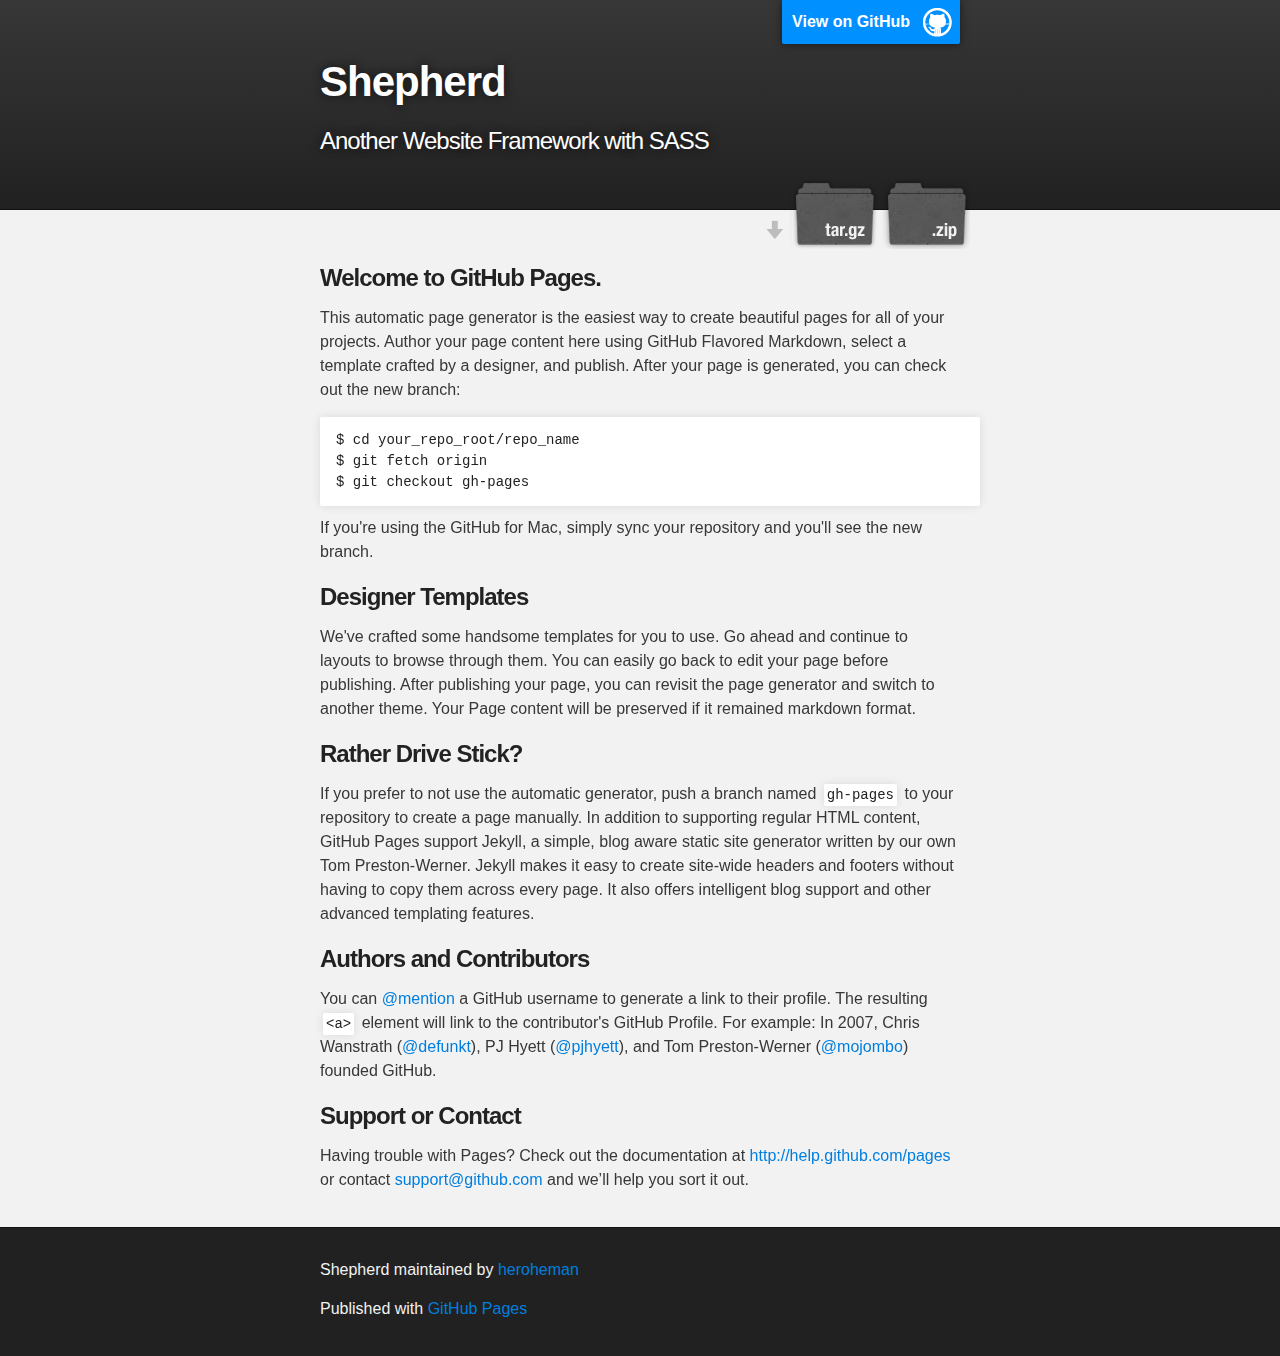
==== index.html @ 0730a516 "Create gh-pages branch via GitHub" ====
<!DOCTYPE html>
<html>

  <head>
    <meta charset='utf-8' />
    <meta http-equiv="X-UA-Compatible" content="chrome=1" />
    <meta name="description" content="Shepherd : Another Website Framework with SASS" />

    <link rel="stylesheet" type="text/css" media="screen" href="stylesheets/stylesheet.css">

    <title>Shepherd</title>
  </head>

  <body>

    <!-- HEADER -->
    <div id="header_wrap" class="outer">
        <header class="inner">
          <a id="forkme_banner" href="https://github.com/heroheman/shepherd">View on GitHub</a>

          <h1 id="project_title">Shepherd</h1>
          <h2 id="project_tagline">Another Website Framework with SASS</h2>

            <section id="downloads">
              <a class="zip_download_link" href="https://github.com/heroheman/shepherd/zipball/master">Download this project as a .zip file</a>
              <a class="tar_download_link" href="https://github.com/heroheman/shepherd/tarball/master">Download this project as a tar.gz file</a>
            </section>
        </header>
    </div>

    <!-- MAIN CONTENT -->
    <div id="main_content_wrap" class="outer">
      <section id="main_content" class="inner">
        <h3>Welcome to GitHub Pages.</h3>

<p>This automatic page generator is the easiest way to create beautiful pages for all of your projects. Author your page content here using GitHub Flavored Markdown, select a template crafted by a designer, and publish. After your page is generated, you can check out the new branch:</p>

<pre><code>$ cd your_repo_root/repo_name
$ git fetch origin
$ git checkout gh-pages
</code></pre>

<p>If you're using the GitHub for Mac, simply sync your repository and you'll see the new branch.</p>

<h3>Designer Templates</h3>

<p>We've crafted some handsome templates for you to use. Go ahead and continue to layouts to browse through them. You can easily go back to edit your page before publishing. After publishing your page, you can revisit the page generator and switch to another theme. Your Page content will be preserved if it remained markdown format.</p>

<h3>Rather Drive Stick?</h3>

<p>If you prefer to not use the automatic generator, push a branch named <code>gh-pages</code> to your repository to create a page manually. In addition to supporting regular HTML content, GitHub Pages support Jekyll, a simple, blog aware static site generator written by our own Tom Preston-Werner. Jekyll makes it easy to create site-wide headers and footers without having to copy them across every page. It also offers intelligent blog support and other advanced templating features.</p>

<h3>Authors and Contributors</h3>

<p>You can <a href="https://github.com/blog/821" class="user-mention">@mention</a> a GitHub username to generate a link to their profile. The resulting <code>&lt;a&gt;</code> element will link to the contributor's GitHub Profile. For example: In 2007, Chris Wanstrath (<a href="https://github.com/defunkt" class="user-mention">@defunkt</a>), PJ Hyett (<a href="https://github.com/pjhyett" class="user-mention">@pjhyett</a>), and Tom Preston-Werner (<a href="https://github.com/mojombo" class="user-mention">@mojombo</a>) founded GitHub.</p>

<h3>Support or Contact</h3>

<p>Having trouble with Pages? Check out the documentation at <a href="http://help.github.com/pages">http://help.github.com/pages</a> or contact <a href="mailto:support@github.com">support@github.com</a> and we’ll help you sort it out.</p>
      </section>
    </div>

    <!-- FOOTER  -->
    <div id="footer_wrap" class="outer">
      <footer class="inner">
        <p class="copyright">Shepherd maintained by <a href="https://github.com/heroheman">heroheman</a></p>
        <p>Published with <a href="http://pages.github.com">GitHub Pages</a></p>
      </footer>
    </div>

    

  </body>
</html>
---- stylesheets/stylesheet.css ----
/*******************************************************************************
Slate Theme for Github Pages
by Jason Costello, @jsncostello
*******************************************************************************/

@import url(pygment_trac.css);

/*******************************************************************************
MeyerWeb Reset
*******************************************************************************/

html, body, div, span, applet, object, iframe,
h1, h2, h3, h4, h5, h6, p, blockquote, pre,
a, abbr, acronym, address, big, cite, code,
del, dfn, em, img, ins, kbd, q, s, samp,
small, strike, strong, sub, sup, tt, var,
b, u, i, center,
dl, dt, dd, ol, ul, li,
fieldset, form, label, legend,
table, caption, tbody, tfoot, thead, tr, th, td,
article, aside, canvas, details, embed,
figure, figcaption, footer, header, hgroup,
menu, nav, output, ruby, section, summary,
time, mark, audio, video {
  margin: 0;
  padding: 0;
  border: 0;
  font: inherit;
  vertical-align: baseline;
}

/* HTML5 display-role reset for older browsers */
article, aside, details, figcaption, figure,
footer, header, hgroup, menu, nav, section {
  display: block;
}

ol, ul {
  list-style: none;
}

blockquote, q {
}

table {
  border-collapse: collapse;
  border-spacing: 0;
}

a:focus {
  outline: none;
}

/*******************************************************************************
Theme Styles
*******************************************************************************/

body {
  box-sizing: border-box;
  color:#373737;
  background: #212121;
  font-size: 16px;
  font-family: 'Myriad Pro', Calibri, Helvetica, Arial, sans-serif;
  line-height: 1.5;
  -webkit-font-smoothing: antialiased;
}

h1, h2, h3, h4, h5, h6 {
  margin: 10px 0;
  font-weight: 700;
  color:#222222;
  font-family: 'Lucida Grande', 'Calibri', Helvetica, Arial, sans-serif;
  letter-spacing: -1px;
}

h1 {
  font-size: 36px;
  font-weight: 700;
}

h2 {
  padding-bottom: 10px;
  font-size: 32px;
  background: url('../images/bg_hr.png') repeat-x bottom;
}

h3 {
  font-size: 24px;
}

h4 {
  font-size: 21px;
}

h5 {
  font-size: 18px;
}

h6 {
  font-size: 16px;
}

p {
  margin: 10px 0 15px 0;
}

footer p {
  color: #f2f2f2;
}

a {
  text-decoration: none;
  color: #007edf;
  text-shadow: none;

  transition: color 0.5s ease;
  transition: text-shadow 0.5s ease;
  -webkit-transition: color 0.5s ease;
  -webkit-transition: text-shadow 0.5s ease;
  -moz-transition: color 0.5s ease;
  -moz-transition: text-shadow 0.5s ease;
  -o-transition: color 0.5s ease;
  -o-transition: text-shadow 0.5s ease;
  -ms-transition: color 0.5s ease;
  -ms-transition: text-shadow 0.5s ease;
}

#main_content a:hover {
  color: #0069ba;
  text-shadow: #0090ff 0px 0px 2px;
}

footer a:hover {
  color: #43adff;
  text-shadow: #0090ff 0px 0px 2px;
}

em {
  font-style: italic;
}

strong {
  font-weight: bold;
}

img {
  position: relative;
  margin: 0 auto;
  max-width: 739px;
  padding: 5px;
  margin: 10px 0 10px 0;
  border: 1px solid #ebebeb;

  box-shadow: 0 0 5px #ebebeb;
  -webkit-box-shadow: 0 0 5px #ebebeb;
  -moz-box-shadow: 0 0 5px #ebebeb;
  -o-box-shadow: 0 0 5px #ebebeb;
  -ms-box-shadow: 0 0 5px #ebebeb;
}

pre, code {
  width: 100%;
  color: #222;
  background-color: #fff;

  font-family: Monaco, "Bitstream Vera Sans Mono", "Lucida Console", Terminal, monospace;
  font-size: 14px;

  border-radius: 2px;
  -moz-border-radius: 2px;
  -webkit-border-radius: 2px;



}

pre {
  width: 100%;
  padding: 10px;
  box-shadow: 0 0 10px rgba(0,0,0,.1);
  overflow: auto;
}

code {
  padding: 3px;
  margin: 0 3px;
  box-shadow: 0 0 10px rgba(0,0,0,.1);
}

pre code {
  display: block;
  box-shadow: none;
}

blockquote {
  color: #666;
  margin-bottom: 20px;
  padding: 0 0 0 20px;
  border-left: 3px solid #bbb;
}

ul, ol, dl {
  margin-bottom: 15px
}

ul li {
  list-style: inside;
  padding-left: 20px;
}

ol li {
  list-style: decimal inside;
  padding-left: 20px;
}

dl dt {
  font-weight: bold;
}

dl dd {
  padding-left: 20px;
  font-style: italic;
}

dl p {
  padding-left: 20px;
  font-style: italic;
}

hr {
  height: 1px;
  margin-bottom: 5px;
  border: none;
  background: url('../images/bg_hr.png') repeat-x center;
}

table {
  border: 1px solid #373737;
  margin-bottom: 20px;
  text-align: left;
 }

th {
  font-family: 'Lucida Grande', 'Helvetica Neue', Helvetica, Arial, sans-serif;
  padding: 10px;
  background: #373737;
  color: #fff;
 }

td {
  padding: 10px;
  border: 1px solid #373737;
 }

form {
  background: #f2f2f2;
  padding: 20px;
}

img {
  width: 100%;
  max-width: 100%;
}

/*******************************************************************************
Full-Width Styles
*******************************************************************************/

.outer {
  width: 100%;
}

.inner {
  position: relative;
  max-width: 640px;
  padding: 20px 10px;
  margin: 0 auto;
}

#forkme_banner {
  display: block;
  position: absolute;
  top:0;
  right: 10px;
  z-index: 10;
  padding: 10px 50px 10px 10px;
  color: #fff;
  background: url('../images/blacktocat.png') #0090ff no-repeat 95% 50%;
  font-weight: 700;
  box-shadow: 0 0 10px rgba(0,0,0,.5);
  border-bottom-left-radius: 2px;
  border-bottom-right-radius: 2px;
}

#header_wrap {
  background: #212121;
  background: -moz-linear-gradient(top, #373737, #212121);
  background: -webkit-linear-gradient(top, #373737, #212121);
  background: -ms-linear-gradient(top, #373737, #212121);
  background: -o-linear-gradient(top, #373737, #212121);
  background: linear-gradient(top, #373737, #212121);
}

#header_wrap .inner {
  padding: 50px 10px 30px 10px;
}

#project_title {
  margin: 0;
  color: #fff;
  font-size: 42px;
  font-weight: 700;
  text-shadow: #111 0px 0px 10px;
}

#project_tagline {
  color: #fff;
  font-size: 24px;
  font-weight: 300;
  background: none;
  text-shadow: #111 0px 0px 10px;
}

#downloads {
  position: absolute;
  width: 210px;
  z-index: 10;
  bottom: -40px;
  right: 0;
  height: 70px;
  background: url('../images/icon_download.png') no-repeat 0% 90%;
}

.zip_download_link {
  display: block;
  float: right;
  width: 90px;
  height:70px;
  text-indent: -5000px;
  overflow: hidden;
  background: url(../images/sprite_download.png) no-repeat bottom left;
}

.tar_download_link {
  display: block;
  float: right;
  width: 90px;
  height:70px;
  text-indent: -5000px;
  overflow: hidden;
  background: url(../images/sprite_download.png) no-repeat bottom right;
  margin-left: 10px;
}

.zip_download_link:hover {
  background: url(../images/sprite_download.png) no-repeat top left;
}

.tar_download_link:hover {
  background: url(../images/sprite_download.png) no-repeat top right;
}

#main_content_wrap {
  background: #f2f2f2;
  border-top: 1px solid #111;
  border-bottom: 1px solid #111;
}

#main_content {
  padding-top: 40px;
}

#footer_wrap {
  background: #212121;
}



/*******************************************************************************
Small Device Styles
*******************************************************************************/

@media screen and (max-width: 480px) {
  body {
    font-size:14px;
  }

  #downloads {
    display: none;
  }

  .inner {
    min-width: 320px;
    max-width: 480px;
  }

  #project_title {
  font-size: 32px;
  }

  h1 {
    font-size: 28px;
  }

  h2 {
    font-size: 24px;
  }

  h3 {
    font-size: 21px;
  }

  h4 {
    font-size: 18px;
  }

  h5 {
    font-size: 14px;
  }

  h6 {
    font-size: 12px;
  }

  code, pre {
    min-width: 320px;
    max-width: 480px;
    font-size: 11px;
  }

}
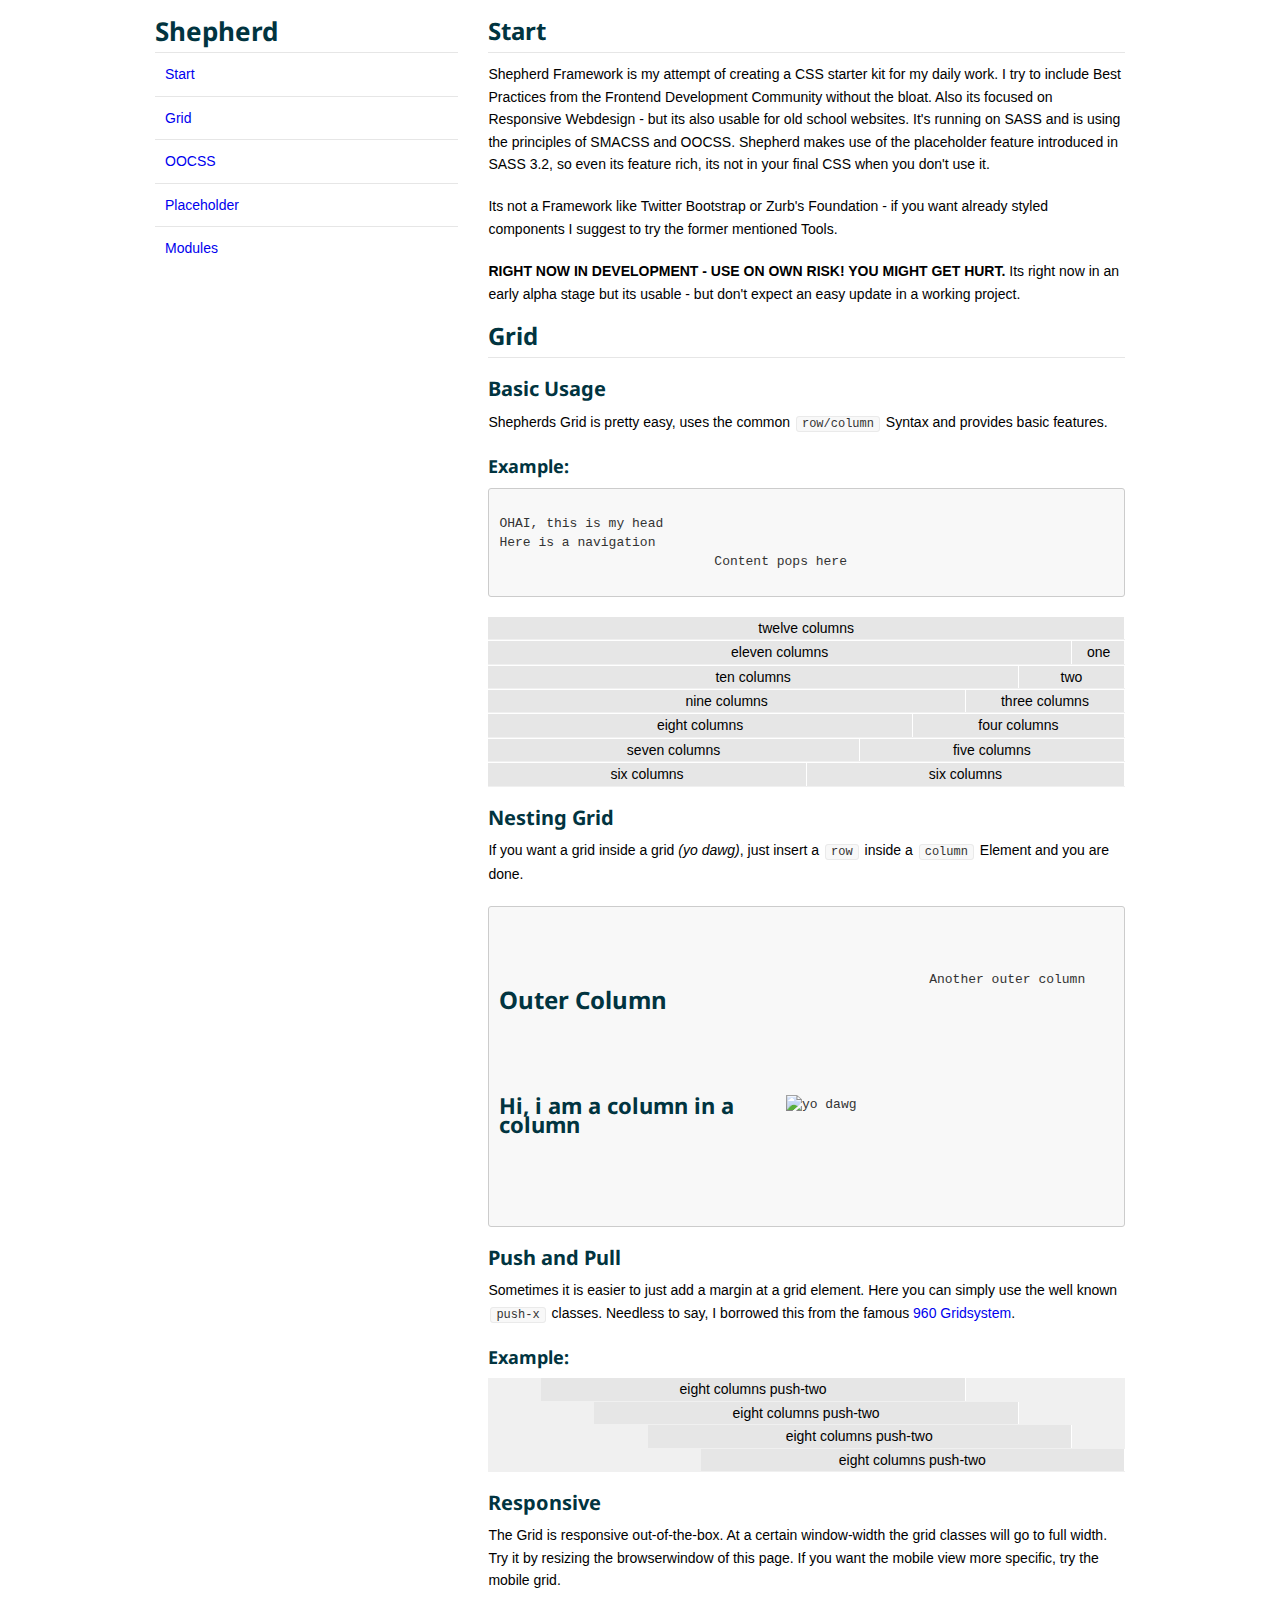
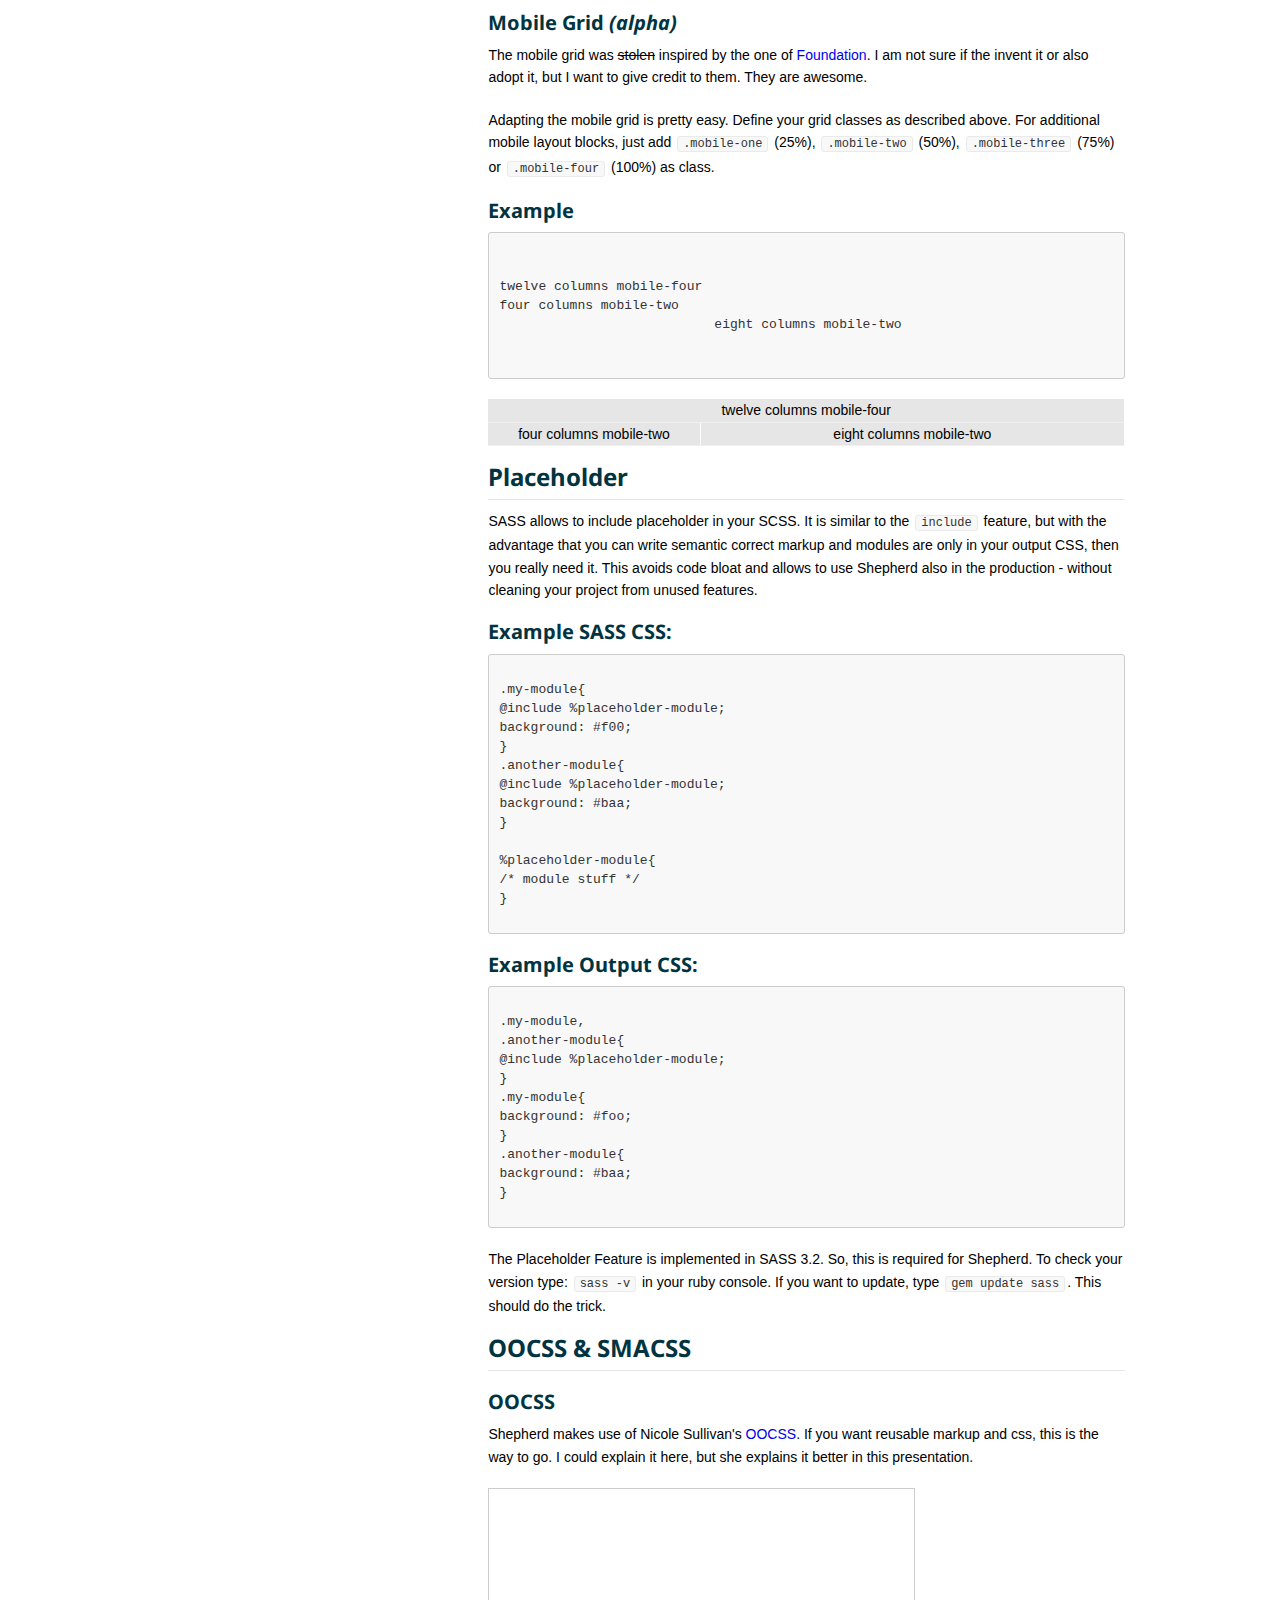
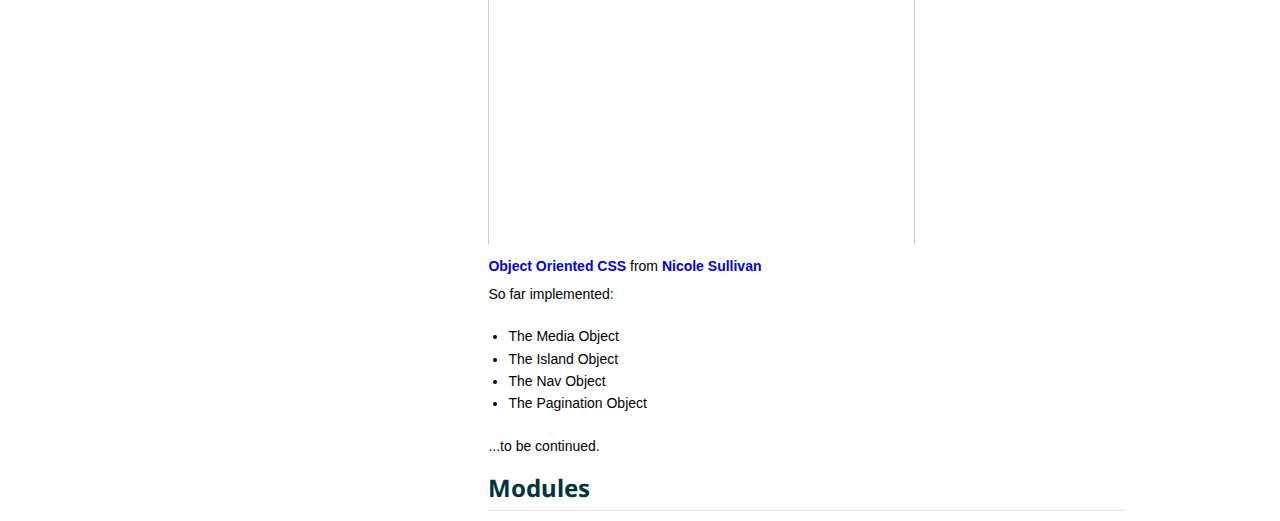
==== commit 7285eca4: "more text, just more and more text" ====
--- a/index.html
+++ b/index.html
@@ -1,74 +1,223 @@
 <!DOCTYPE html>
-<html>
-
-  <head>
-    <meta charset='utf-8' />
-    <meta http-equiv="X-UA-Compatible" content="chrome=1" />
-    <meta name="description" content="Shepherd : Another Website Framework with SASS" />
-
-    <link rel="stylesheet" type="text/css" media="screen" href="stylesheets/stylesheet.css">
+<!--[if lt IE 7]>      <html class="no-js lt-ie9 lt-ie8 lt-ie7"> <![endif]-->
+<!--[if IE 7]>         <html class="no-js lt-ie9 lt-ie8"> <![endif]-->
+<!--[if IE 8]>         <html class="no-js lt-ie9"> <![endif]-->
+<!--[if gt IE 8]><!--> <html class="no-js"> <!--<![endif]-->
+<head>
+    <meta http-equiv="content-type" content="text/html; charset=UTF-8" />
 
     <title>Shepherd</title>
-  </head>
-
-  <body>
-
-    <!-- HEADER -->
-    <div id="header_wrap" class="outer">
-        <header class="inner">
-          <a id="forkme_banner" href="https://github.com/heroheman/shepherd">View on GitHub</a>
-
-          <h1 id="project_title">Shepherd</h1>
-          <h2 id="project_tagline">Another Website Framework with SASS</h2>
-
-            <section id="downloads">
-              <a class="zip_download_link" href="https://github.com/heroheman/shepherd/zipball/master">Download this project as a .zip file</a>
-              <a class="tar_download_link" href="https://github.com/heroheman/shepherd/tarball/master">Download this project as a tar.gz file</a>
-            </section>
-        </header>
-    </div>
-
-    <!-- MAIN CONTENT -->
-    <div id="main_content_wrap" class="outer">
-      <section id="main_content" class="inner">
-        <h3>Welcome to GitHub Pages.</h3>
-
-<p>This automatic page generator is the easiest way to create beautiful pages for all of your projects. Author your page content here using GitHub Flavored Markdown, select a template crafted by a designer, and publish. After your page is generated, you can check out the new branch:</p>
-
-<pre><code>$ cd your_repo_root/repo_name
-$ git fetch origin
-$ git checkout gh-pages
-</code></pre>
-
-<p>If you're using the GitHub for Mac, simply sync your repository and you'll see the new branch.</p>
-
-<h3>Designer Templates</h3>
-
-<p>We've crafted some handsome templates for you to use. Go ahead and continue to layouts to browse through them. You can easily go back to edit your page before publishing. After publishing your page, you can revisit the page generator and switch to another theme. Your Page content will be preserved if it remained markdown format.</p>
-
-<h3>Rather Drive Stick?</h3>
-
-<p>If you prefer to not use the automatic generator, push a branch named <code>gh-pages</code> to your repository to create a page manually. In addition to supporting regular HTML content, GitHub Pages support Jekyll, a simple, blog aware static site generator written by our own Tom Preston-Werner. Jekyll makes it easy to create site-wide headers and footers without having to copy them across every page. It also offers intelligent blog support and other advanced templating features.</p>
-
-<h3>Authors and Contributors</h3>
-
-<p>You can <a href="https://github.com/blog/821" class="user-mention">@mention</a> a GitHub username to generate a link to their profile. The resulting <code>&lt;a&gt;</code> element will link to the contributor's GitHub Profile. For example: In 2007, Chris Wanstrath (<a href="https://github.com/defunkt" class="user-mention">@defunkt</a>), PJ Hyett (<a href="https://github.com/pjhyett" class="user-mention">@pjhyett</a>), and Tom Preston-Werner (<a href="https://github.com/mojombo" class="user-mention">@mojombo</a>) founded GitHub.</p>
-
-<h3>Support or Contact</h3>
-
-<p>Having trouble with Pages? Check out the documentation at <a href="http://help.github.com/pages">http://help.github.com/pages</a> or contact <a href="mailto:support@github.com">support@github.com</a> and we’ll help you sort it out.</p>
-      </section>
-    </div>
-
-    <!-- FOOTER  -->
-    <div id="footer_wrap" class="outer">
-      <footer class="inner">
-        <p class="copyright">Shepherd maintained by <a href="https://github.com/heroheman">heroheman</a></p>
-        <p>Published with <a href="http://pages.github.com">GitHub Pages</a></p>
-      </footer>
-    </div>
-
-    
-
-  </body>
+
+    <!-- Meta Tags -->
+    <meta name="keywords" content="" />
+    <meta name="description" content="" />
+    <meta name="author" content="" />
+    <meta name="language" content="de" />
+    <meta name="content-language" content="de" />
+    <meta name="robots" content="index,follow" />
+
+    <!-- Modernizr -->
+    <script type="text/javascript" src="js/libs/modernizr-dev.js"></script>
+
+    <!-- Favicon -->
+    <link rel="shortcut icon" href="favicon.ico" />
+
+    <!-- CSS -->
+    <link rel="stylesheet" href="css/style.css" type="text/css" media="screen" />
+
+</head>
+    <body>
+        <div class="row">
+            <div class="four columns">
+                <div class="header">
+                    <h1>Shepherd</h1>
+                </div>
+                <div>
+                    <ul class="navigation">
+                        <li><a href="#">Start</a></li>
+                        <li><a href="#">Grid</a></li>
+                        <li><a href="#">OOCSS</a></li>
+                        <li><a href="#">Placeholder</a></li>
+                        <li><a href="#">Modules</a></li>
+                    </ul>
+                </div>
+
+            </div>
+            <div class="content eight columns">
+                <h2>Start</h2>
+                <p>
+                    Shepherd Framework is my attempt of creating a CSS starter kit for my daily work. I try to include Best Practices from the Frontend Development Community without the bloat. Also its focused on Responsive Webdesign - but its also usable for old school websites. It's running on SASS and is using the principles of SMACSS and OOCSS. Shepherd makes use of the placeholder feature introduced in SASS 3.2, so even its feature rich, its not in your final CSS when you don't use it.
+                </p>
+                <p>
+                    Its not a Framework like Twitter Bootstrap or Zurb's Foundation - if you want already styled components I suggest to try the former mentioned Tools.
+                </p>
+                <p>
+                    <strong>RIGHT NOW IN DEVELOPMENT - USE ON OWN RISK! YOU MIGHT GET HURT.</strong> Its right now in an early alpha stage but its usable - but don't expect an easy update in a working project.
+                </p>
+                <h2>Grid</h2>
+                <div class="shep-block">
+                    <h4>Basic Usage</h4>
+                    <p>
+                        Shepherds Grid is pretty easy, uses the common <code>row/column</code> Syntax and provides basic features.
+                    </p>
+                    <h5>Example:</h5>
+                        <pre>
+                            <code data-language="html"><div class="row">
+                                <header class="twelve columns">OHAI, this is my head</header>
+                                <nav class="four columns">Here is a navigation</nav>
+                                <div class="eight columns">Content pops here</div>
+                            </div></code>
+                        </pre>
+                    <div class="shep-elem grid">
+                        <div class="row">
+                            <div class="twelve columns">twelve columns</div>
+                        </div>
+                        <div class="row">
+                            <div class="eleven columns">eleven columns</div>
+                            <div class="one column">one</div>
+                        </div>
+                        <div class="row">
+                            <div class="ten columns">ten columns</div>
+                            <div class="two columns">two</div>
+                        </div>
+                        <div class="row">
+                            <div class="nine columns">nine columns</div>
+                            <div class="three columns">three columns</div>
+                        </div>
+                        <div class="row">
+                            <div class="eight columns">eight columns</div>
+                            <div class="four columns">four columns</div>
+                        </div>
+                        <div class="row">
+                            <div class="seven columns">seven columns</div>
+                            <div class="five columns">five columns</div>
+                        </div>
+                        <div class="row">
+                            <div class="six columns">six columns</div>
+                            <div class="six columns">six columns</div>
+                        </div>
+                    </div>
+                </div>
+
+                <h4>Nesting Grid</h4>
+                <p>If you want a grid inside a grid <em>(yo dawg)</em>, just insert a <code>row</code> inside a <code>column</code> Element and you are done.</p>
+                <pre>
+                    <code data-language="html">
+                        <div class="row">
+                            <div class="eight column">
+                                <h2>Outer Column</h2>
+                                <div class="row">
+                                    <div class="eight column">
+                                        <h3>Hi, i am a column in a column</h3>
+                                    </div>
+                                    <div class="four columns">
+                                        <img src="xzibit.jpg" alt="yo dawg">
+                                    </div>
+                                </div>
+                            </div>
+                            <div class="four column">Another outer column</div>
+                        </div>
+                    </code>
+                </pre>
+
+                <h4>Push and Pull</h4>
+                <p>Sometimes it is easier to just add a margin at a grid element. Here you can simply use the well known <code>push-x</code> classes. Needless to say, I borrowed this from the famous <a href="http://960.gs">960 Gridsystem</a>.</p>
+                <h5>Example:</h5>
+
+                <div class="shep-elem grid">
+                    <div class="row">
+                        <div class="eight columns push-one">eight columns push-two</div>
+                        <div class="eight columns push-two">eight columns push-two</div>
+                        <div class="eight columns push-three">eight columns push-two</div>
+                        <div class="eight columns push-four">eight columns push-two</div>
+                    </div>
+                </div>
+
+                <h4>Responsive</h4>
+                <p>The Grid is responsive out-of-the-box. At a certain window-width the grid classes will go to full width. Try it by resizing the browserwindow of this page. If you want the mobile view more specific, try the mobile grid.</p>
+
+                <h4>Mobile Grid <em>(alpha)</em></h4>
+                <p>The mobile grid was <del>stolen</del> inspired by the one of <a href="http://foundation.zurb.com">Foundation</a>. I am not sure if the invent it or also adopt it, but I want to give credit to them. They are awesome.</p>
+                <p>Adapting the mobile grid is pretty easy. Define your grid classes as described above. For additional mobile layout blocks, just add <code>.mobile-one</code> (25%), <code>.mobile-two</code> (50%), <code>.mobile-three</code> (75%) or <code>.mobile-four</code> (100%) as class.</p>
+
+                <h4>Example</h4>
+                <pre>
+                    <code data-language="html">
+                        <div class="row">
+                            <header class="twelve columns mobile-four">twelve columns mobile-four</header>
+                            <nav class="four columns mobile-two">four columns mobile-two</nav>
+                            <div class="eight columns mobile-two">eight columns mobile-two</div>
+                        </div>
+                    </code>
+                </pre>
+
+                <div class="shep-elem grid">
+                    <div class="row">
+                            <header class="twelve columns mobile-four">twelve columns mobile-four</header>
+                            <nav class="four mobile-two columns">four columns mobile-two</nav>
+                            <div class="eight mobile-two columns">eight columns mobile-two</div>
+                        </div>
+                </div>
+
+                <h2>Placeholder</h2>
+                <p>SASS allows to include placeholder in your SCSS. It is similar to the <code>include</code> feature, but with the advantage that you can write semantic correct markup and modules are only in your output CSS, then you really need it. This avoids code bloat and allows to use Shepherd also in the production - without cleaning your project from unused features.</p>
+                <h4>Example SASS CSS:</h4>
+                <pre>
+                    <code data-language="css">
+                        .my-module{
+                            @include %placeholder-module;
+                            background: #f00;
+                        }
+                        .another-module{
+                            @include %placeholder-module;
+                            background: #baa;
+                        }
+
+                        %placeholder-module{
+                            /* module stuff */
+                        }
+                    </code>
+                </pre>
+                <h4>Example Output CSS:</h4>
+                <pre>
+                    <code data-language="css">
+                        .my-module,
+                        .another-module{
+                            @include %placeholder-module;
+                        }
+                        .my-module{
+                            background: #foo;
+                        }
+                        .another-module{
+                            background: #baa;
+                        }
+                    </code>
+                </pre>
+                <p>The Placeholder Feature is implemented in SASS 3.2. So, this is required for Shepherd. To check your version type: <code>sass -v</code> in your ruby console. If you want to update, type <code>gem update sass</code>. This should do the trick.</p>
+
+                <h2>OOCSS & SMACSS</h2>
+                <h4>OOCSS</h4>
+                <p>Shepherd makes use of Nicole Sullivan's <a href="http://oocss.org">OOCSS</a>. If you want reusable markup and css, this is the way to go. I could explain it here, but she explains it better in this presentation.</p>
+                <iframe src="http://de.slideshare.net/slideshow/embed_code/990405" width="427" height="356" frameborder="0" marginwidth="0" marginheight="0" scrolling="no" style="border:1px solid #CCC;border-width:1px 1px 0;margin-bottom:5px" allowfullscreen webkitallowfullscreen mozallowfullscreen> </iframe> <div style="margin-bottom:5px"> <strong> <a href="http://de.slideshare.net/stubbornella/object-oriented-css" title="Object Oriented CSS" target="_blank">Object Oriented CSS</a> </strong> from <strong><a href="http://de.slideshare.net/stubbornella" target="_blank">Nicole Sullivan</a></strong> </div>
+
+                <p>So far implemented:</p>
+                <ul>
+                    <li>The Media Object</li>
+                    <li>The Island Object</li>
+                    <li>The Nav Object</li>
+                    <li>The Pagination Object</li>
+                </ul>
+
+                <p>...to be continued.</p>
+
+                <h2>Modules</h2>
+            </div>
+        </div>
+
+        <!-- jQuery -->
+        <script src="//ajax.googleapis.com/ajax/libs/jquery/1.8.2/jquery.min.js"></script>
+        <!-- Custom Plugins -->
+        <script type="text/javascript" src="js/plugins.js"></script>
+        <script type="text/javascript" src="js/libs/rainbow.min.js"></script>
+    </body>
 </html>
--- a/css/style.css
+++ b/css/style.css
@@ -0,0 +1,671 @@
+@charset "CP850";
+@import url("http://fonts.googleapis.com/css?family=Droid+Serif:400,400italic,700|PT+Sans:400,700|Droid+Sans:700&.css");
+/* $RESET **************/
+/* File: "common/reset.scss" */
+html, body, div, span, object, iframe,
+h1, h2, h3, h4, h5, h6, p, blockquote, pre,
+abbr, address, cite, code,
+del, dfn, em, img, ins, kbd, q, samp,
+small, strong, sub, sup, var,
+b, i,
+dl, dt, dd, ol, ul, li,
+fieldset, form, label, legend,
+table, caption, tbody, tfoot, thead, tr, th, td,
+article, aside, canvas, details, figcaption, figure,
+footer, header, hgroup, menu, nav, section, summary,
+time, mark, audio, video {
+  margin: 0;
+  padding: 0;
+  border: 0;
+  outline: 0;
+  font-size: 100%;
+  vertical-align: baseline;
+  background: transparent; }
+
+body {
+  line-height: 1; }
+
+article, aside, details, figcaption, figure,
+footer, header, hgroup, menu, nav, section {
+  display: block; }
+
+nav ul {
+  list-style: none; }
+
+blockquote, q {
+  quotes: none; }
+
+blockquote:before, blockquote:after,
+q:before, q:after {
+  content: '';
+  content: none; }
+
+a {
+  margin: 0;
+  padding: 0;
+  font-size: 100%;
+  vertical-align: baseline;
+  background: transparent; }
+
+/* $TODO change colours to suit your needs */
+ins {
+  background-color: #ff9;
+  color: #000;
+  text-decoration: none; }
+
+/* $TODO change colours to suit your needs */
+mark {
+  background-color: #ff9;
+  color: #000;
+  font-style: italic;
+  font-weight: bold; }
+
+del {
+  text-decoration: line-through; }
+
+abbr[title], dfn[title] {
+  border-bottom: 1px dotted;
+  cursor: help; }
+
+table {
+  border-collapse: collapse;
+  border-spacing: 0; }
+
+/* $TODO change border colour to suit your needs */
+hr {
+  display: block;
+  height: 1px;
+  border: 0;
+  border-top: 1px solid #cccccc;
+  margin: 1em 0;
+  padding: 0; }
+
+input, select {
+  vertical-align: middle; }
+
+/* $CLEARFIX */
+/* File: "common/clearfix.scss" */
+.row, .navigation {
+  overflow: none;
+  *zoom: 1; }
+  .row::before, .navigation::before, .row::after, .navigation::after {
+    content: " ";
+    display: table; }
+  .row::after, .navigation::after {
+    clear: both; }
+
+/* Site Wide Styles, eg home, body */
+* {
+  -webkit-box-sizing: border-box;
+  -moz-box-sizing: border-box;
+  -ms-box-sizing: border-box;
+  -o-box-sizing: border-box;
+  box-sizing: border-box; }
+
+html {
+  font-family: Helvetica, Arial, sans-serif;
+  font-size: 62.5%;
+  overflow-y: scroll; }
+
+body {
+  background: white;
+  font-size: 14px;
+  font-size: 1.4rem;
+  line-height: 1.6em; }
+
+strong, th {
+  font-weight: bold; }
+
+em {
+  font-weight: italic; }
+
+small small {
+  font-size: 9px;
+  font-size: 0.9rem; }
+
+del {
+  text-decoration: line-through; }
+
+abbr[title], dfn[title] {
+  border-bottom: 1px dotted #000;
+  cursor: help; }
+
+hr {
+  display: block;
+  height: 1px;
+  border: 0;
+  border-top: 1px solid #ccc;
+  margin: 1em 0;
+  padding: 0; }
+
+pre {
+  background: #bfbfbf;
+  white-space: pre;
+  /* CSS2 */
+  white-space: pre-wrap;
+  /* CSS 2.1 */
+  white-space: pre-line;
+  /* CSS 3 (and 2.1 as well, actually) */
+  word-wrap: break-word;
+  /* IE */ }
+
+ol {
+  list-style: decimal; }
+
+ul {
+  list-style: disc; }
+
+ol li, ul li {
+  margin-left: 20px; }
+
+dl dt {
+  font-weight: bold; }
+
+p, dl, hr,
+h1, h2, h3, h4, h5, h6,
+ol, ul,
+pre, table, blockquote,
+address,
+fieldset,
+figure {
+  margin-bottom: 20px; }
+
+q {
+  quotes: "‘" "’" "“" "”"; }
+  q:before {
+    content: "‘";
+    content: open-quote; }
+  q:after {
+    content: "’";
+    content: close-quote; }
+  q q:before {
+    content: "“";
+    content: open-quote; }
+  q q:after {
+    content: "”";
+    content: close-quote; }
+
+blockquote {
+  quotes: "“" "”"; }
+  blockquote p:before {
+    content: "“";
+    content: open-quote; }
+  blockquote p:after {
+    content: "";
+    content: no-close-quote; }
+  blockquote p:last-of-type {
+    margin-bottom: 0; }
+    blockquote p:last-of-type:after {
+      content: "”";
+      content: close-quote; }
+
+.source {
+  display: block;
+  text-indent: 0; }
+  .source:before {
+    content: "—"; }
+
+img {
+  max-width: 100%;
+  height: auto;
+  vertical-align: middle; }
+
+/* Tables */
+table {
+  width: 100%;
+  border-collapse: collapse;
+  border-spacing: 0;
+  font-size: inherit;
+  font: 100%; }
+
+th {
+  font-weight: bold;
+  vertical-align: bottom; }
+
+td {
+  font-weight: normal;
+  vertical-align: top; }
+
+sub, sup {
+  font-size: 75%;
+  line-height: 0;
+  position: relative; }
+
+sup {
+  top: -0.5em; }
+
+sub {
+  bottom: -0.25em; }
+
+.clickable,
+label,
+input[type=button],
+input[type=submit],
+button {
+  cursor: pointer; }
+
+button, input, select, textarea {
+  margin: 0; }
+
+button {
+  width: auto;
+  overflow: visible; }
+
+.ie7 img {
+  -ms-interpolation-mode: bicubic; }
+
+::-moz-selection {
+  background: #fcd700;
+  color: #fff;
+  text-shadow: none; }
+
+::selection {
+  background: #fcd700;
+  color: #fff;
+  text-shadow: none; }
+
+a:link {
+  -webkit-tap-highlight-color: #fcd700; }
+
+ins {
+  background-color: #fcd700;
+  color: #000;
+  text-decoration: none; }
+
+mark {
+  background-color: #fcd700;
+  color: #000;
+  font-style: italic;
+  font-weight: bold; }
+
+fieldset {
+  border: 0;
+  margin: 0;
+  padding: 0; }
+
+textarea {
+  resize: vertical; }
+
+/* $TODO: split in separate files? */
+/* Offscreen text */
+/* GRID */
+/* File: "common/grid.scss" */
+.column, .columns {
+  float: left;
+  min-height: 1px;
+  padding: 0 15px;
+  position: relative; }
+
+.row {
+  width: 1000px;
+  max-width: 100%;
+  min-width: 768px;
+  margin: 0 auto; }
+  .row .one {
+    width: 8.33%; }
+  .row .two {
+    width: 16.66%; }
+  .row .three {
+    width: 25%; }
+  .row .four {
+    width: 33.33%; }
+  .row .five {
+    width: 41.66%; }
+  .row .six {
+    width: 50%; }
+  .row .seven {
+    width: 58.33%; }
+  .row .eight {
+    width: 66.66%; }
+  .row .nine {
+    width: 75%; }
+  .row .ten {
+    width: 83.33%; }
+  .row .eleven {
+    width: 91.66%; }
+  .row .twelve {
+    width: 100%; }
+  .row .row {
+    width: auto;
+    max-width: none;
+    min-width: 0;
+    margin: 0 -15px; }
+  .row .push-one {
+    margin-left: 8.33%; }
+  .row .push-two {
+    margin-left: 16.66%; }
+  .row .push-three {
+    margin-left: 25%; }
+  .row .push-four {
+    margin-left: 33.33%; }
+  .row .push-five {
+    margin-left: 41.66%; }
+  .row .push-six {
+    margin-left: 50%; }
+  .row .push-seven {
+    margin-left: 58.33%; }
+  .row .push-eight {
+    margin-left: 66.66%; }
+  .row .push-nine {
+    margin-left: 75%; }
+  .row .push-ten {
+    margin-left: 83.33%; }
+  .row .push-eleven {
+    margin-left: 91.66%; }
+  .row .push-twelve {
+    margin-left: 100%; }
+
+[class*="column"] + [class*="column"]:last-child {
+  float: right; }
+
+[class*="column"] + [class*="column"].end {
+  float: left; }
+
+.column .centered,
+.columns .centered {
+  float: none;
+  margin: 0 auto; }
+
+@media only screen and (max-width: 767px) {
+  .row {
+    width: auto;
+    min-width: 0; }
+    .row .mobile-one {
+      width: 25% !important; }
+    .row .mobile-two {
+      width: 50% !important; }
+    .row .mobile-three {
+      width: 75% !important; }
+    .row .mobile-four {
+      width: 100% !important; }
+    .row .mobile-one,
+    .row .mobile-two,
+    .row .mobile-three,
+    .row .mobile-four {
+      float: left !important;
+      padding: 0 15px; }
+
+  .column,
+  .columns {
+    width: auto !important;
+    float: none; }
+    .column:last-child,
+    .columns:last-child {
+      float: none; }
+
+  [class*="column"] + [class*="column"]:last-child {
+    float: none; } }
+h1, .alpha,
+h2, .beta,
+h3, .gamma,
+h4, .delta,
+h5, .epsilon,
+h6, .zeta {
+  font-family: "Droid Sans", Times, Georgia;
+  color: #013440;
+  margin: 20px 0 10px; }
+
+h1, .alpha {
+  font-size: 26px;
+  font-size: 2.6rem; }
+
+h2, .beta {
+  font-size: 24px;
+  font-size: 2.4rem; }
+
+h3, .gamma {
+  font-size: 22px;
+  font-size: 2.2rem; }
+
+h4, .delta {
+  font-size: 20px;
+  font-size: 2rem; }
+
+h5, .epsilon {
+  font-size: 18px;
+  font-size: 1.8rem; }
+
+h6, .zeta {
+  font-size: 18px;
+  font-size: 1.8rem; }
+
+p {
+  font-size: 14px;
+  font-size: 1.4rem; }
+
+pre, code, kbd, samp {
+  font-family: monospace, sans-serif; }
+
+a {
+  text-decoration: none; }
+  a:hover, a:active, a:focus {
+    text-decoration: underline; }
+  a:active, a:focus {
+    outline: none; }
+
+.btn {
+  font-size: 14px;
+  font-size: 1.4rem;
+  background: #0099cc;
+  border-bottom: 1px solid #bfbfbf;
+  border: 1px solid #e6e6e6;
+  color: white;
+  display: inline-block;
+  line-height: 1;
+  padding: 10px 15px;
+  position: inline-block;
+  text-decoration: none;
+  text-shadow: 0 -1px 0 rgba(0, 0, 0, 0.3); }
+  .btn:hover, .btn:active, .btn:visited {
+    text-decoration: none; }
+  .btn:hover {
+    background: #004d66; }
+  .btn.tiny {
+    padding: 5px 5px;
+    font-size: 10px;
+    font-size: 1rem; }
+  .btn.small {
+    padding: 7px 10px;
+    font-size: 12px;
+    font-size: 1.2rem; }
+  .btn.medium {
+    padding: 10px 15px;
+    font-size: 14px;
+    font-size: 1.4rem; }
+  .btn.big {
+    padding: 15px 30px;
+    font-size: 18px;
+    font-size: 1.8rem; }
+  .btn.primary {
+    background: #0099cc; }
+    .btn.primary:hover, .btn.primary:active, .btn.primary:focus {
+      background: #0086b3; }
+  .btn.secondary {
+    background: deepskyblue; }
+    .btn.secondary:hover, .btn.secondary:active, .btn.secondary:focus {
+      background: #00ace6; }
+  .btn.success {
+    background: green; }
+    .btn.success:hover, .btn.success:active, .btn.success:focus {
+      background: #006700; }
+  .btn.alert {
+    background: red; }
+    .btn.alert:hover, .btn.alert:active, .btn.alert:focus {
+      background: #e60000; }
+  .btn.radius {
+    border-radius: 5px; }
+  .btn.pill {
+    border-radius: 1000px; }
+
+.btn-group {
+  list-style: none;
+  padding: 0;
+  margin: 0; }
+  .btn-group > li {
+    float: left;
+    margin: 0 0 0 -1px; }
+    .btn-group > li:first-child {
+      margin-left: 0; }
+  .btn-group.radius > li:first-child a {
+    border-bottom-left-radius: 5px;
+    border-top-left-radius: 5px; }
+  .btn-group.radius > li:last-child a {
+    border-bottom-right-radius: 5px;
+    border-top-right-radius: 5px; }
+
+/**
+ * GitHub theme
+ *
+ * @author Craig Campbell
+ * @version 1.0.4
+ */
+pre {
+  border: 1px solid #ccc;
+  word-wrap: break-word;
+  padding: 6px 10px;
+  line-height: 19px;
+  margin-bottom: 20px; }
+
+code {
+  border: 1px solid #eaeaea;
+  margin: 0px 2px;
+  padding: 0px 5px;
+  font-size: 12px; }
+
+pre code {
+  border: 0px;
+  padding: 0px;
+  margin: 0px;
+  -moz-border-radius: 0px;
+  -webkit-border-radius: 0px;
+  border-radius: 0px; }
+
+pre, code {
+  font-family: Consolas, 'Liberation Mono', Courier, monospace;
+  color: #333;
+  background: #f8f8f8;
+  -moz-border-radius: 3px;
+  -webkit-border-radius: 3px;
+  border-radius: 3px; }
+
+pre, pre code {
+  font-size: 13px; }
+
+pre .comment {
+  color: #998; }
+
+pre .support {
+  color: #0086B3; }
+
+pre .tag, pre .tag-name {
+  color: navy; }
+
+pre .keyword, pre .css-property, pre .vendor-prefix, pre .sass, pre .class, pre .id, pre .css-value, pre .entity.function, pre .storage.function {
+  font-weight: bold; }
+
+pre .css-property, pre .css-value, pre .vendor-prefix, pre .support.namespace {
+  color: #333; }
+
+pre .constant.numeric, pre .keyword.unit, pre .hex-color {
+  font-weight: normal;
+  color: #099; }
+
+pre .entity.class {
+  color: #458; }
+
+pre .entity.id, pre .entity.function {
+  color: #900; }
+
+pre .attribute, pre .variable {
+  color: teal; }
+
+pre .string, pre .support.value {
+  font-weight: normal;
+  color: #d14; }
+
+pre .regexp {
+  color: #009926; }
+
+/* The Nav Object */
+.navigation {
+  list-style: none;
+  margin-left: 0; }
+  .navigation > li,
+  .navigation > li > a {
+    display: inline-block;
+    *display: inline;
+    zoom: 1; }
+
+.navigation > li {
+  display: block;
+  border-top: 1px solid #e6e6e6;
+  padding: 10px;
+  margin-left: 0; }
+
+/* THe Media Object */
+/* $PAGINATION Module */
+/* creates a horizontal pagination module, use following pattern */
+/* mod */
+.mod {
+  margin: 10px; }
+  .mod .bd, .mod .ft, .mod .hd {
+    overflow: hidden;
+    *overflow: visible;
+    zoom: 1; }
+  .mod b.top, .mod b.bottom {
+    display: block;
+    background-repeat: no-repeat;
+    font-size: 1%;
+    position: relative;
+    z-index: 10; }
+    .mod b.top b, .mod b.bottom b {
+      display: block;
+      background-repeat: no-repeat;
+      font-size: 1%;
+      position: relative;
+      z-index: 10; }
+  .mod .tl, .mod .tr, .mod .bl, .mod .br {
+    height: 10px;
+    width: 10px;
+    float: left; }
+  .mod .tl {
+    background-position: left top; }
+  .mod .tr {
+    background-position: right top; }
+  .mod .bl {
+    background-position: left bottom; }
+  .mod .br {
+    background-position: right bottom;
+    float: right; }
+  .mod .tr {
+    float: right;
+    overflow: hidden;
+    margin-bottom: -32000px; }
+  .mod .tl {
+    overflow: hidden;
+    margin-bottom: -32000px; }
+  .mod .bl, .mod .br {
+    margin-top: -10px; }
+  .mod .top {
+    background-position: center top; }
+  .mod .bottom {
+    background-position: center bottom;
+    _zoom: 1; }
+
+/* Media Queries for various screen sizes */
+.content > h2 {
+  border-bottom: 1px solid #e6e6e6;
+  padding-bottom: 10px; }
+
+.shep-elem.grid {
+  text-align: center; }
+  .shep-elem.grid .row {
+    margin: 1px auto;
+    background: #f0f0f0; }
+  .shep-elem.grid .column, .shep-elem.grid .columns {
+    background: #e6e6e6;
+    border-right: 1px solid white;
+    margin-bottom: 1px; }
+
+.navigation {
+  list-style-type: none; }
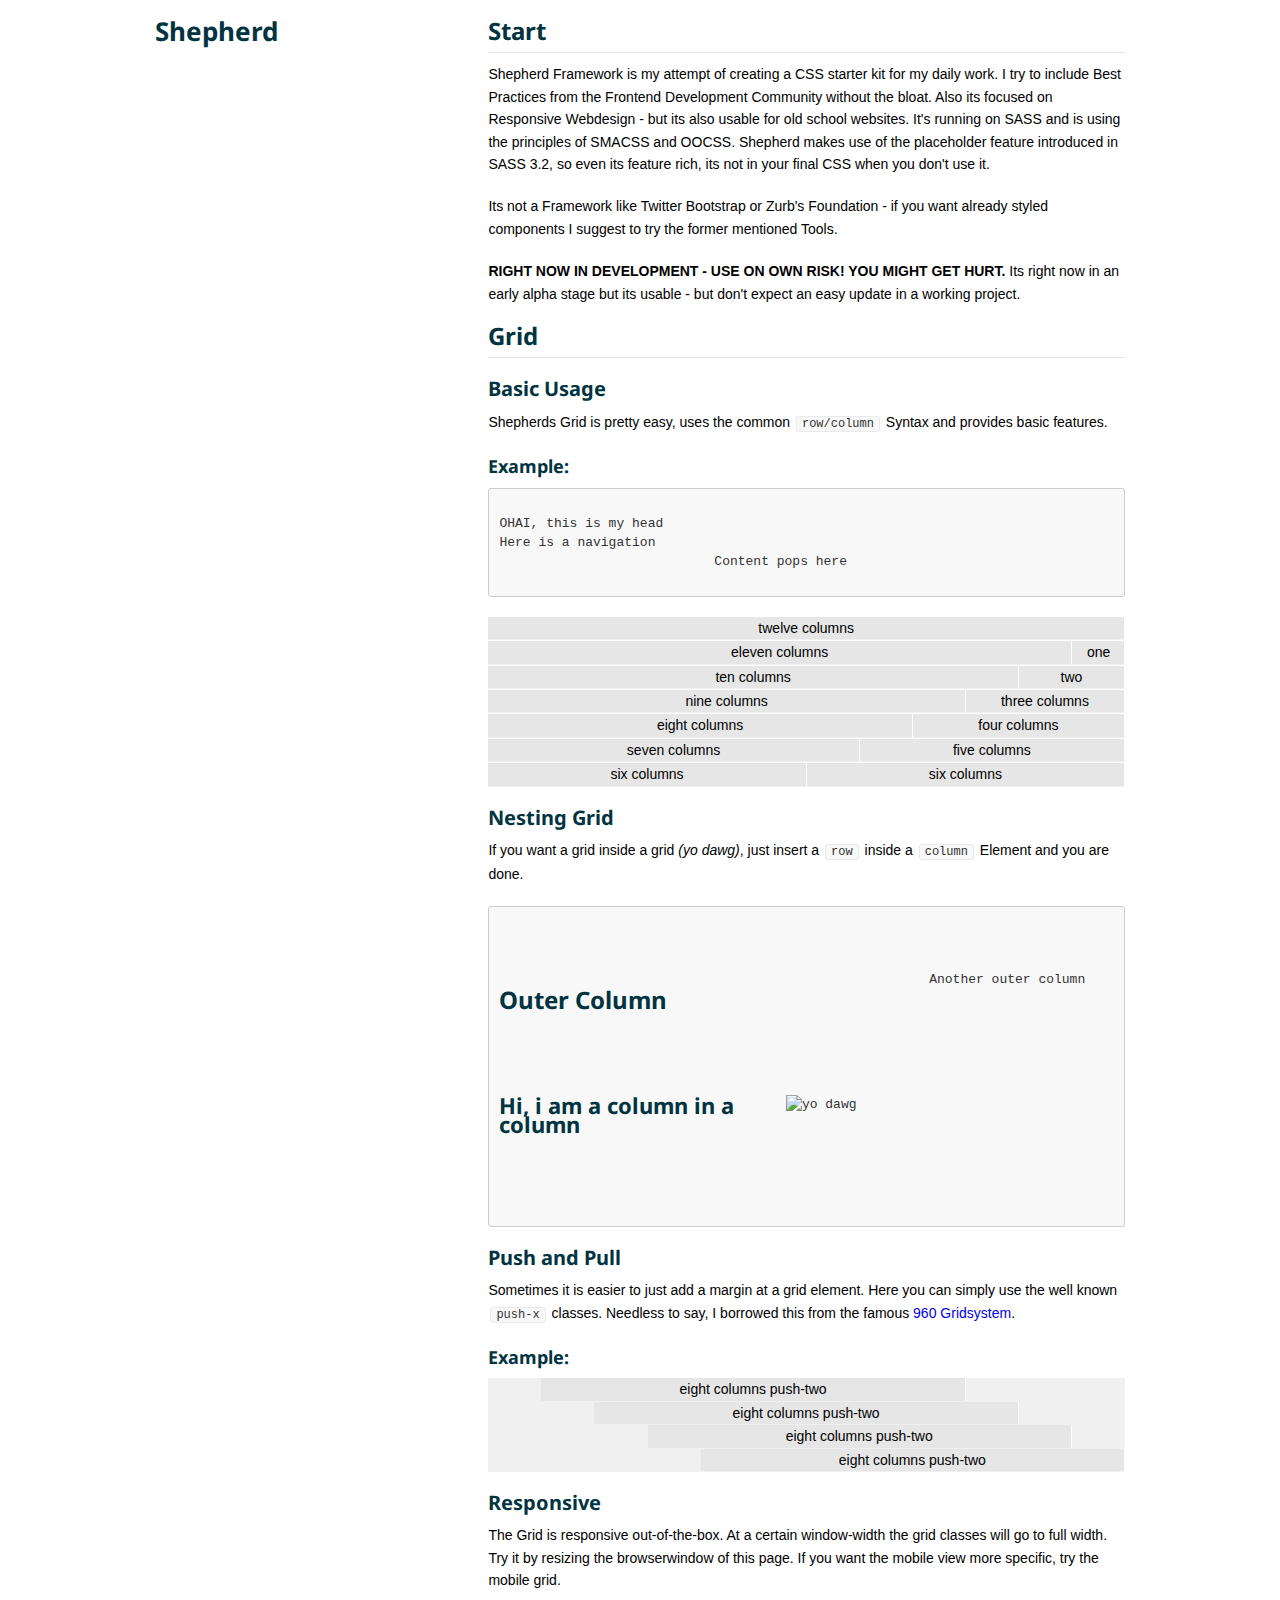
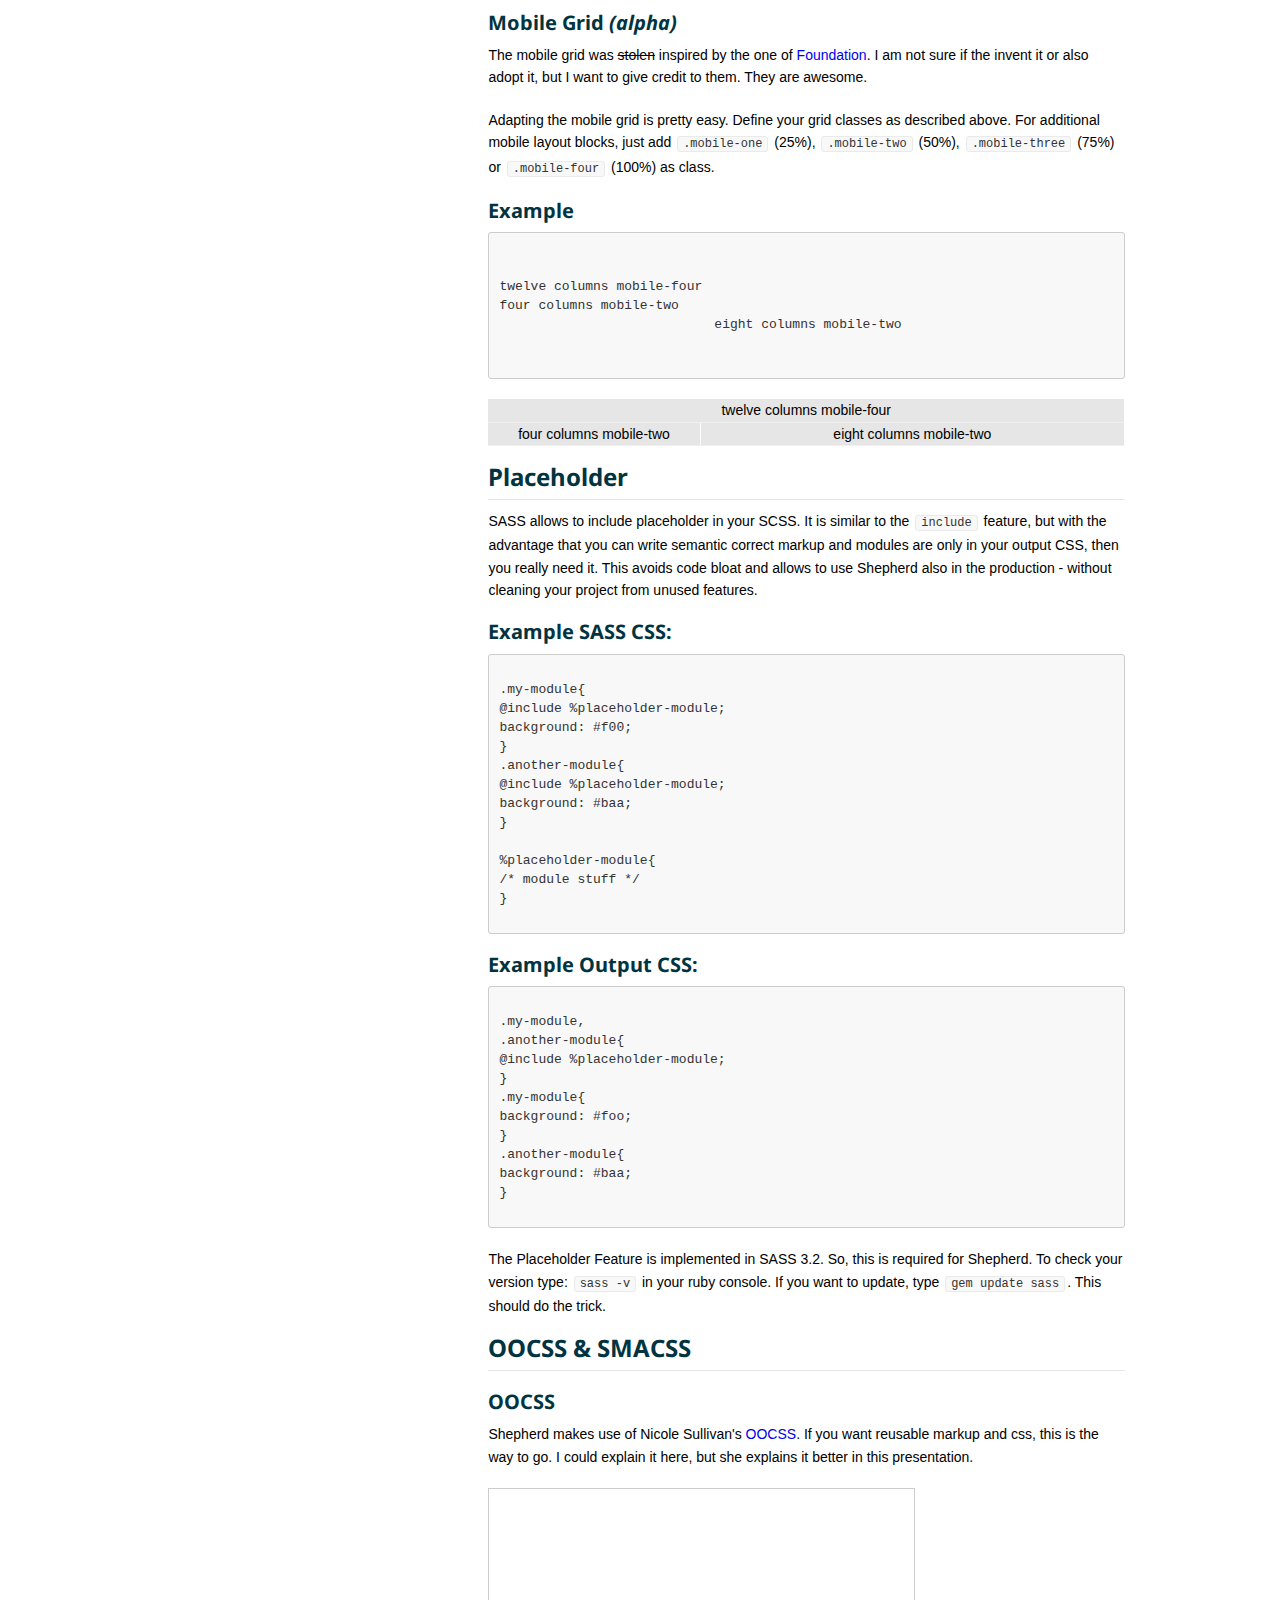
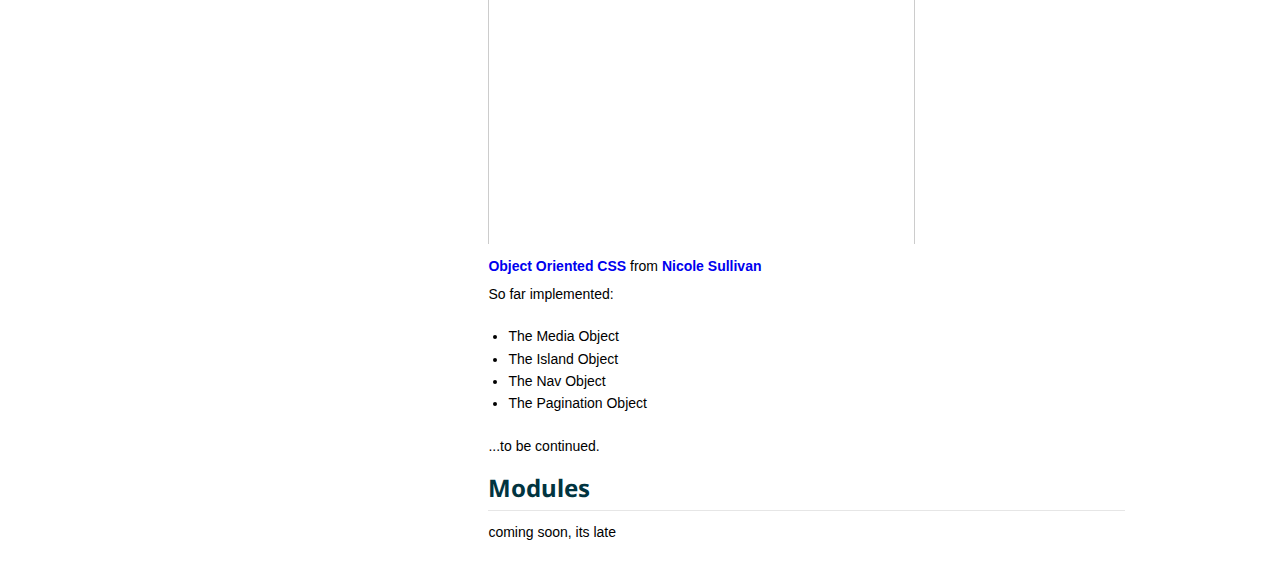
==== commit c4ccf10e: "deactivated menu" ====
--- a/index.html
+++ b/index.html
@@ -32,7 +32,7 @@
                 <div class="header">
                     <h1>Shepherd</h1>
                 </div>
-                <div>
+                <!-- <div>
                     <ul class="navigation">
                         <li><a href="#">Start</a></li>
                         <li><a href="#">Grid</a></li>
@@ -40,7 +40,7 @@
                         <li><a href="#">Placeholder</a></li>
                         <li><a href="#">Modules</a></li>
                     </ul>
-                </div>
+                </div> -->
 
             </div>
             <div class="content eight columns">
@@ -211,6 +211,7 @@
                 <p>...to be continued.</p>
 
                 <h2>Modules</h2>
+                <p>coming soon, its late</p>
             </div>
         </div>
 
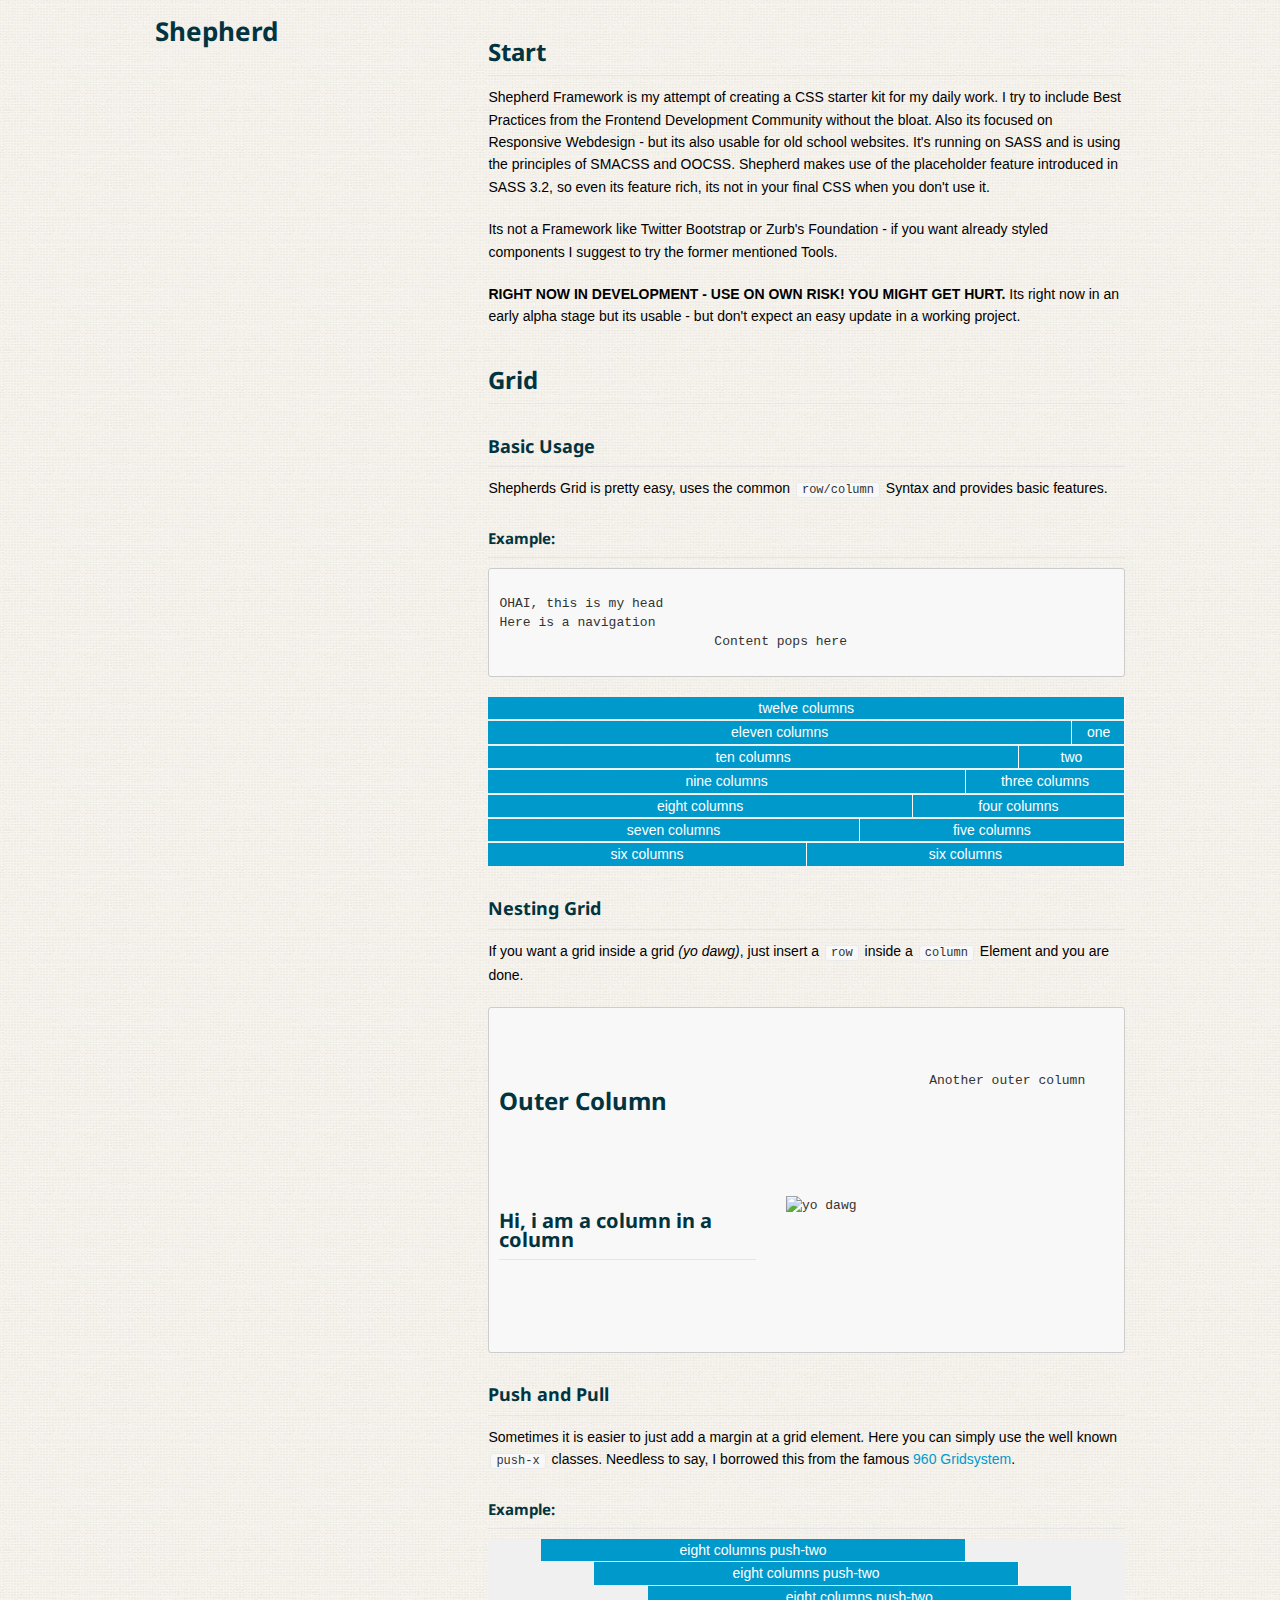
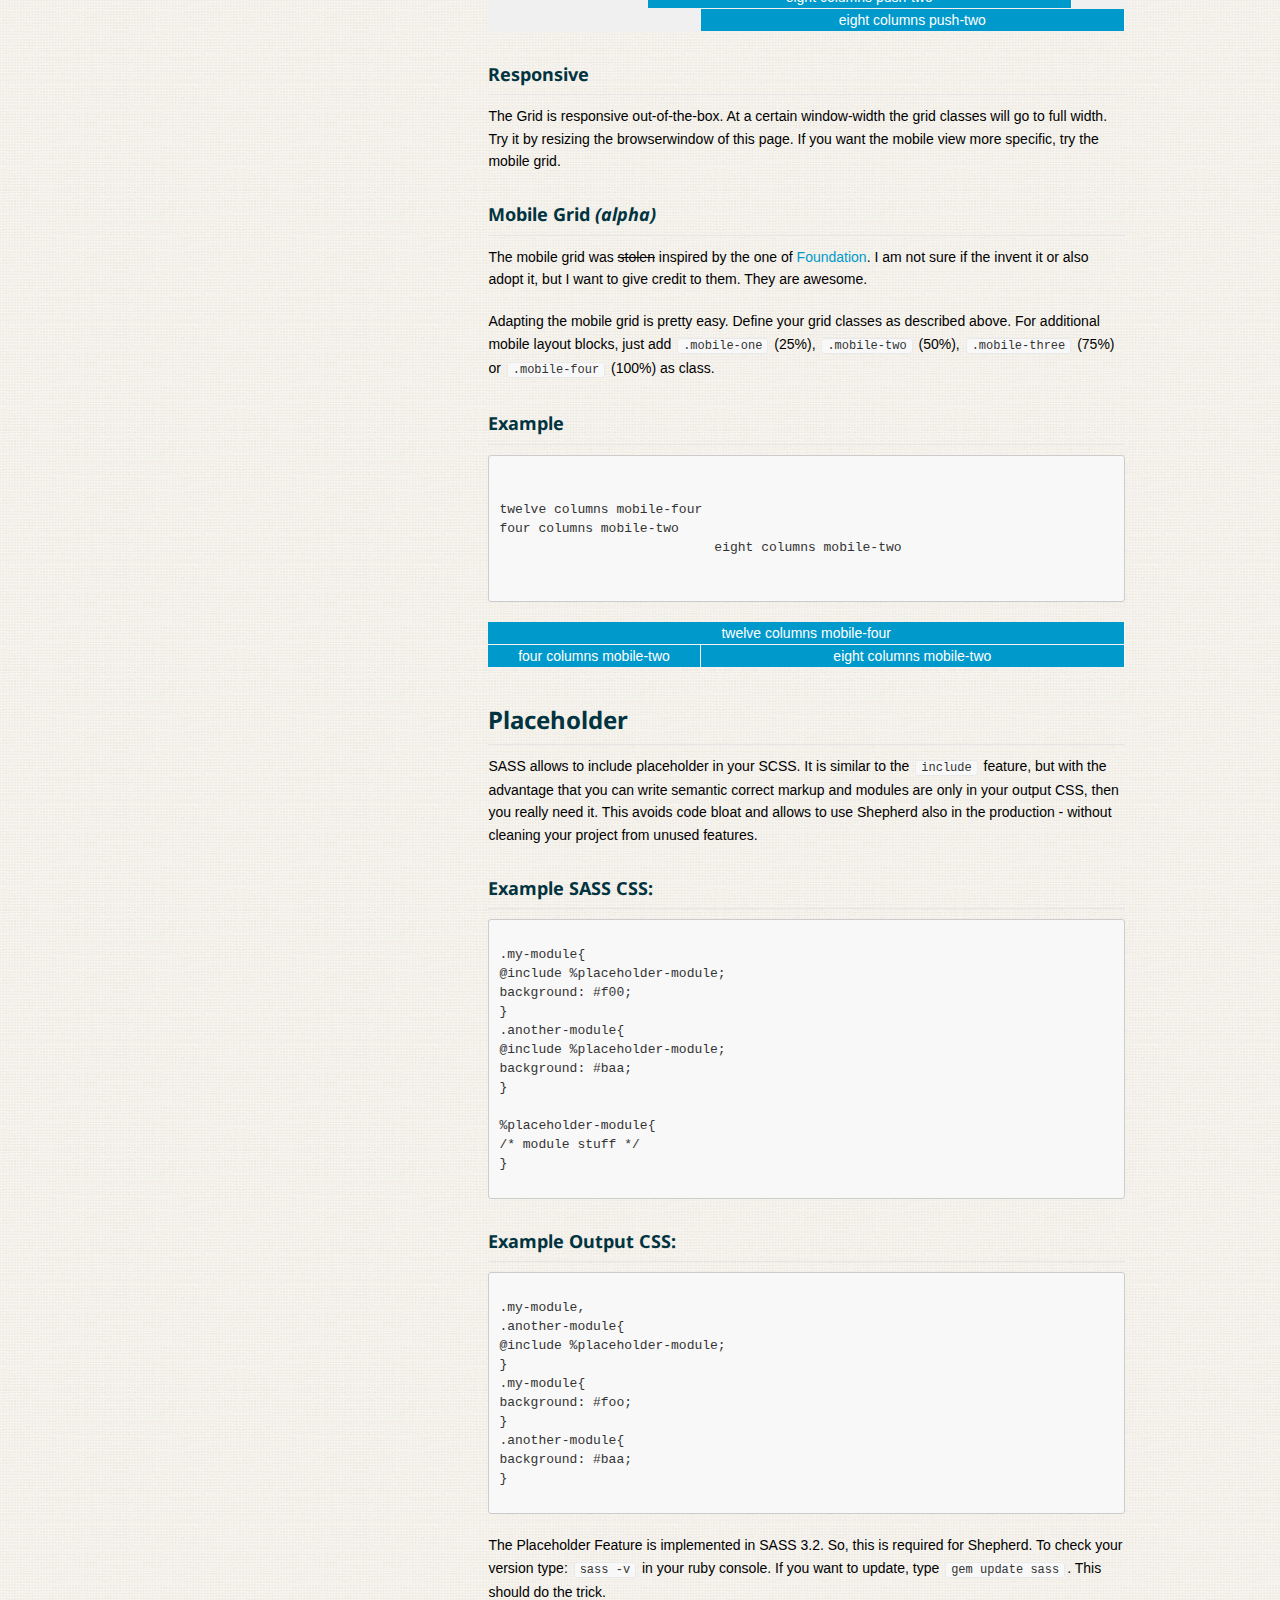
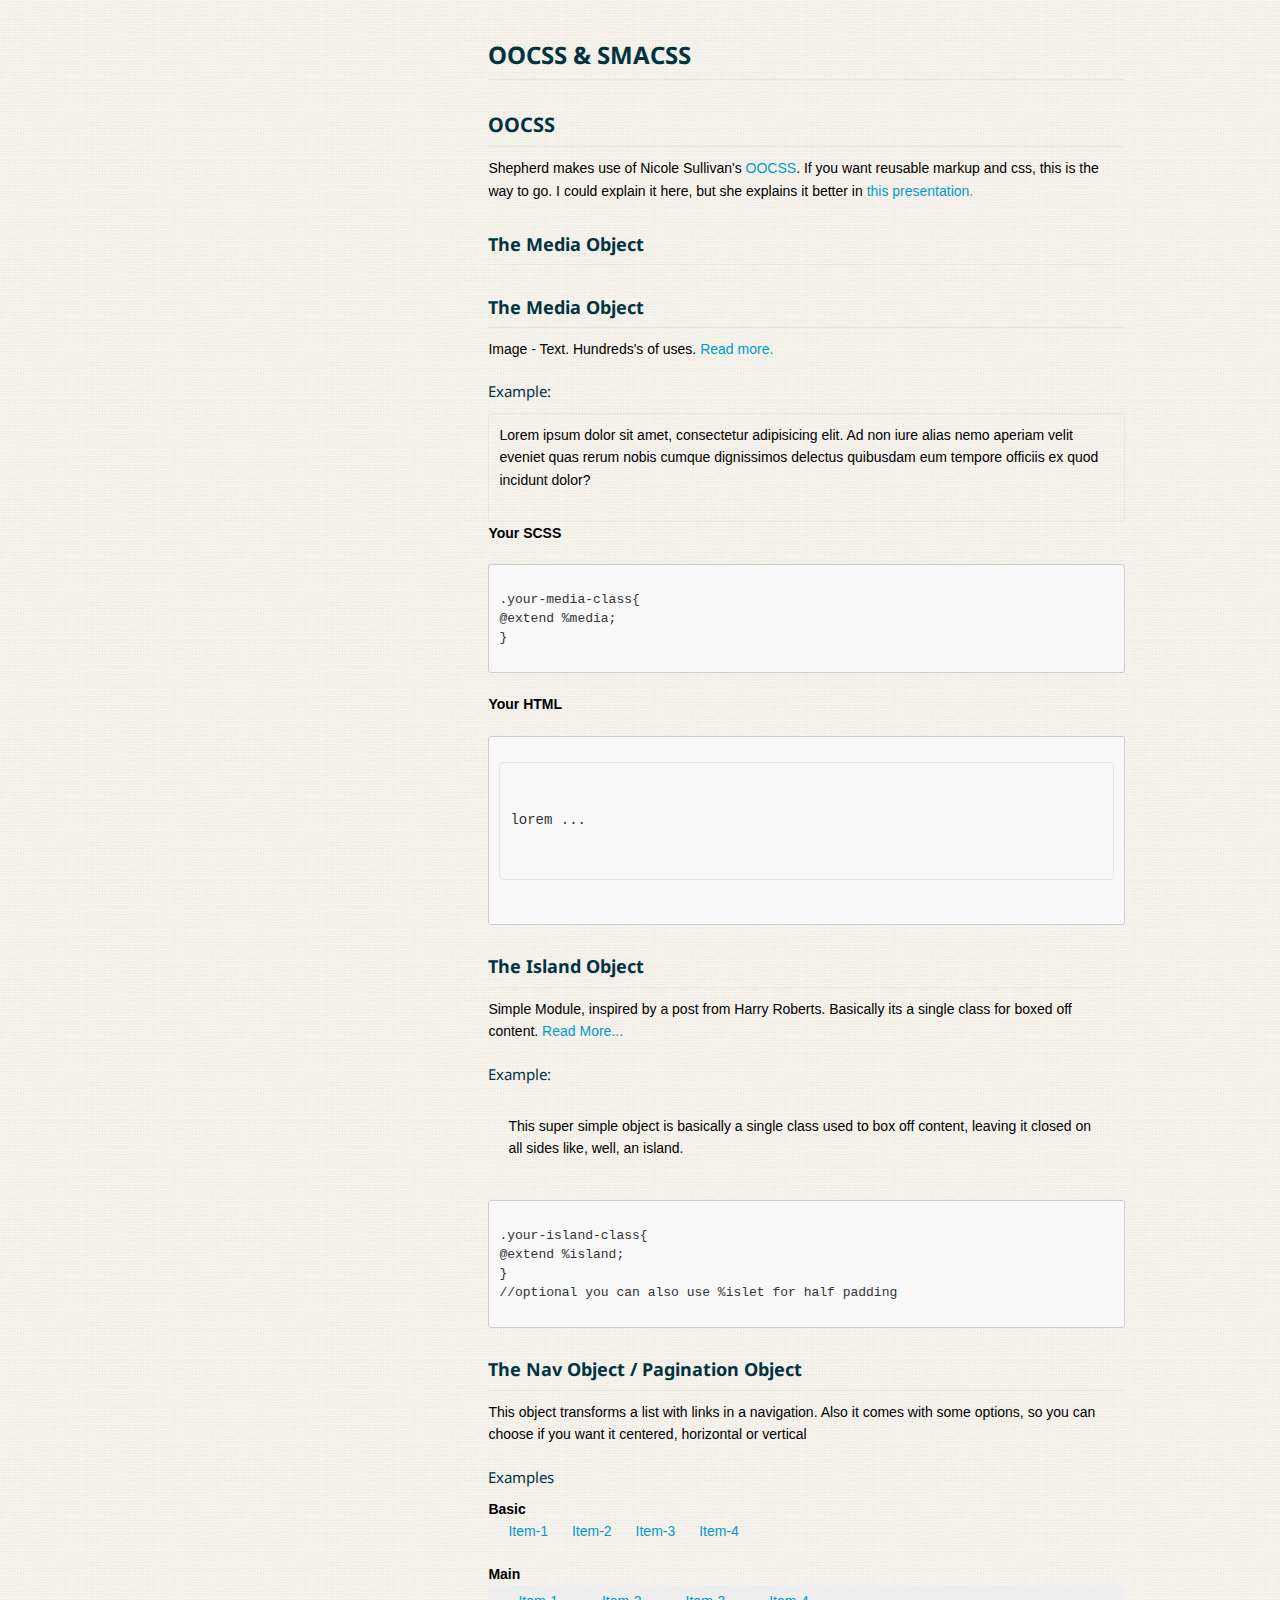
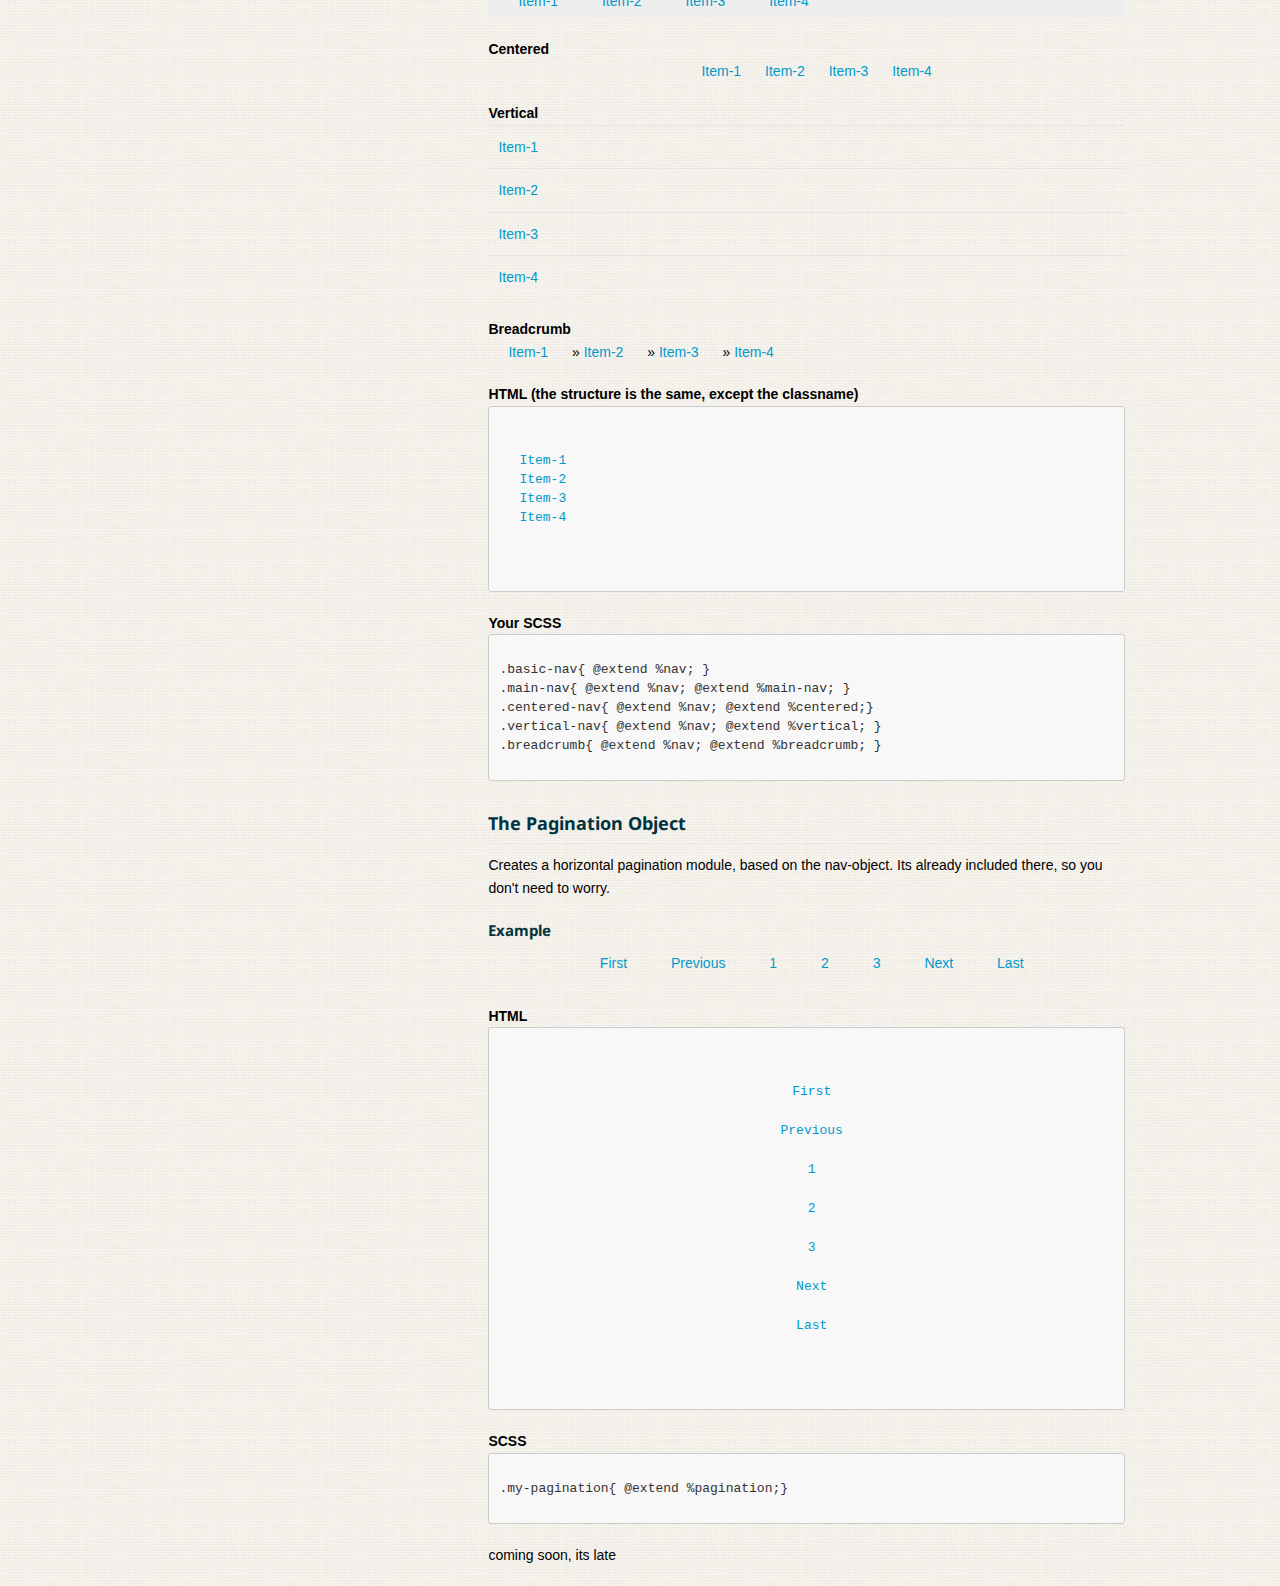
==== commit 8dc3d5af: "added more infos" ====
--- a/index.html
+++ b/index.html
@@ -1,224 +1,357 @@
-<!DOCTYPE html>
-<!--[if lt IE 7]>      <html class="no-js lt-ie9 lt-ie8 lt-ie7"> <![endif]-->
-<!--[if IE 7]>         <html class="no-js lt-ie9 lt-ie8"> <![endif]-->
-<!--[if IE 8]>         <html class="no-js lt-ie9"> <![endif]-->
-<!--[if gt IE 8]><!--> <html class="no-js"> <!--<![endif]-->
-<head>
-    <meta http-equiv="content-type" content="text/html; charset=UTF-8" />
-
-    <title>Shepherd</title>
-
-    <!-- Meta Tags -->
-    <meta name="keywords" content="" />
-    <meta name="description" content="" />
-    <meta name="author" content="" />
-    <meta name="language" content="de" />
-    <meta name="content-language" content="de" />
-    <meta name="robots" content="index,follow" />
-
-    <!-- Modernizr -->
-    <script type="text/javascript" src="js/libs/modernizr-dev.js"></script>
-
-    <!-- Favicon -->
-    <link rel="shortcut icon" href="favicon.ico" />
-
-    <!-- CSS -->
-    <link rel="stylesheet" href="css/style.css" type="text/css" media="screen" />
-
-</head>
-    <body>
-        <div class="row">
-            <div class="four columns">
-                <div class="header">
-                    <h1>Shepherd</h1>
-                </div>
-                <!-- <div>
-                    <ul class="navigation">
-                        <li><a href="#">Start</a></li>
-                        <li><a href="#">Grid</a></li>
-                        <li><a href="#">OOCSS</a></li>
-                        <li><a href="#">Placeholder</a></li>
-                        <li><a href="#">Modules</a></li>
-                    </ul>
-                </div> -->
-
-            </div>
-            <div class="content eight columns">
-                <h2>Start</h2>
-                <p>
-                    Shepherd Framework is my attempt of creating a CSS starter kit for my daily work. I try to include Best Practices from the Frontend Development Community without the bloat. Also its focused on Responsive Webdesign - but its also usable for old school websites. It's running on SASS and is using the principles of SMACSS and OOCSS. Shepherd makes use of the placeholder feature introduced in SASS 3.2, so even its feature rich, its not in your final CSS when you don't use it.
-                </p>
-                <p>
-                    Its not a Framework like Twitter Bootstrap or Zurb's Foundation - if you want already styled components I suggest to try the former mentioned Tools.
-                </p>
-                <p>
-                    <strong>RIGHT NOW IN DEVELOPMENT - USE ON OWN RISK! YOU MIGHT GET HURT.</strong> Its right now in an early alpha stage but its usable - but don't expect an easy update in a working project.
-                </p>
-                <h2>Grid</h2>
-                <div class="shep-block">
-                    <h4>Basic Usage</h4>
-                    <p>
-                        Shepherds Grid is pretty easy, uses the common <code>row/column</code> Syntax and provides basic features.
-                    </p>
-                    <h5>Example:</h5>
-                        <pre>
-                            <code data-language="html"><div class="row">
-                                <header class="twelve columns">OHAI, this is my head</header>
-                                <nav class="four columns">Here is a navigation</nav>
-                                <div class="eight columns">Content pops here</div>
-                            </div></code>
-                        </pre>
-                    <div class="shep-elem grid">
-                        <div class="row">
-                            <div class="twelve columns">twelve columns</div>
-                        </div>
-                        <div class="row">
-                            <div class="eleven columns">eleven columns</div>
-                            <div class="one column">one</div>
-                        </div>
-                        <div class="row">
-                            <div class="ten columns">ten columns</div>
-                            <div class="two columns">two</div>
-                        </div>
-                        <div class="row">
-                            <div class="nine columns">nine columns</div>
-                            <div class="three columns">three columns</div>
-                        </div>
-                        <div class="row">
-                            <div class="eight columns">eight columns</div>
-                            <div class="four columns">four columns</div>
-                        </div>
-                        <div class="row">
-                            <div class="seven columns">seven columns</div>
-                            <div class="five columns">five columns</div>
-                        </div>
-                        <div class="row">
-                            <div class="six columns">six columns</div>
-                            <div class="six columns">six columns</div>
-                        </div>
-                    </div>
-                </div>
-
-                <h4>Nesting Grid</h4>
-                <p>If you want a grid inside a grid <em>(yo dawg)</em>, just insert a <code>row</code> inside a <code>column</code> Element and you are done.</p>
-                <pre>
-                    <code data-language="html">
-                        <div class="row">
-                            <div class="eight column">
-                                <h2>Outer Column</h2>
-                                <div class="row">
-                                    <div class="eight column">
-                                        <h3>Hi, i am a column in a column</h3>
-                                    </div>
-                                    <div class="four columns">
-                                        <img src="xzibit.jpg" alt="yo dawg">
-                                    </div>
-                                </div>
-                            </div>
-                            <div class="four column">Another outer column</div>
-                        </div>
-                    </code>
-                </pre>
-
-                <h4>Push and Pull</h4>
-                <p>Sometimes it is easier to just add a margin at a grid element. Here you can simply use the well known <code>push-x</code> classes. Needless to say, I borrowed this from the famous <a href="http://960.gs">960 Gridsystem</a>.</p>
-                <h5>Example:</h5>
-
-                <div class="shep-elem grid">
-                    <div class="row">
-                        <div class="eight columns push-one">eight columns push-two</div>
-                        <div class="eight columns push-two">eight columns push-two</div>
-                        <div class="eight columns push-three">eight columns push-two</div>
-                        <div class="eight columns push-four">eight columns push-two</div>
-                    </div>
-                </div>
-
-                <h4>Responsive</h4>
-                <p>The Grid is responsive out-of-the-box. At a certain window-width the grid classes will go to full width. Try it by resizing the browserwindow of this page. If you want the mobile view more specific, try the mobile grid.</p>
-
-                <h4>Mobile Grid <em>(alpha)</em></h4>
-                <p>The mobile grid was <del>stolen</del> inspired by the one of <a href="http://foundation.zurb.com">Foundation</a>. I am not sure if the invent it or also adopt it, but I want to give credit to them. They are awesome.</p>
-                <p>Adapting the mobile grid is pretty easy. Define your grid classes as described above. For additional mobile layout blocks, just add <code>.mobile-one</code> (25%), <code>.mobile-two</code> (50%), <code>.mobile-three</code> (75%) or <code>.mobile-four</code> (100%) as class.</p>
-
-                <h4>Example</h4>
-                <pre>
-                    <code data-language="html">
-                        <div class="row">
-                            <header class="twelve columns mobile-four">twelve columns mobile-four</header>
-                            <nav class="four columns mobile-two">four columns mobile-two</nav>
-                            <div class="eight columns mobile-two">eight columns mobile-two</div>
-                        </div>
-                    </code>
-                </pre>
-
-                <div class="shep-elem grid">
-                    <div class="row">
-                            <header class="twelve columns mobile-four">twelve columns mobile-four</header>
-                            <nav class="four mobile-two columns">four columns mobile-two</nav>
-                            <div class="eight mobile-two columns">eight columns mobile-two</div>
-                        </div>
-                </div>
-
-                <h2>Placeholder</h2>
-                <p>SASS allows to include placeholder in your SCSS. It is similar to the <code>include</code> feature, but with the advantage that you can write semantic correct markup and modules are only in your output CSS, then you really need it. This avoids code bloat and allows to use Shepherd also in the production - without cleaning your project from unused features.</p>
-                <h4>Example SASS CSS:</h4>
-                <pre>
-                    <code data-language="css">
-                        .my-module{
-                            @include %placeholder-module;
-                            background: #f00;
-                        }
-                        .another-module{
-                            @include %placeholder-module;
-                            background: #baa;
-                        }
-
-                        %placeholder-module{
-                            /* module stuff */
-                        }
-                    </code>
-                </pre>
-                <h4>Example Output CSS:</h4>
-                <pre>
-                    <code data-language="css">
-                        .my-module,
-                        .another-module{
-                            @include %placeholder-module;
-                        }
-                        .my-module{
-                            background: #foo;
-                        }
-                        .another-module{
-                            background: #baa;
-                        }
-                    </code>
-                </pre>
-                <p>The Placeholder Feature is implemented in SASS 3.2. So, this is required for Shepherd. To check your version type: <code>sass -v</code> in your ruby console. If you want to update, type <code>gem update sass</code>. This should do the trick.</p>
-
-                <h2>OOCSS & SMACSS</h2>
-                <h4>OOCSS</h4>
-                <p>Shepherd makes use of Nicole Sullivan's <a href="http://oocss.org">OOCSS</a>. If you want reusable markup and css, this is the way to go. I could explain it here, but she explains it better in this presentation.</p>
-                <iframe src="http://de.slideshare.net/slideshow/embed_code/990405" width="427" height="356" frameborder="0" marginwidth="0" marginheight="0" scrolling="no" style="border:1px solid #CCC;border-width:1px 1px 0;margin-bottom:5px" allowfullscreen webkitallowfullscreen mozallowfullscreen> </iframe> <div style="margin-bottom:5px"> <strong> <a href="http://de.slideshare.net/stubbornella/object-oriented-css" title="Object Oriented CSS" target="_blank">Object Oriented CSS</a> </strong> from <strong><a href="http://de.slideshare.net/stubbornella" target="_blank">Nicole Sullivan</a></strong> </div>
-
-                <p>So far implemented:</p>
-                <ul>
-                    <li>The Media Object</li>
-                    <li>The Island Object</li>
-                    <li>The Nav Object</li>
-                    <li>The Pagination Object</li>
-                </ul>
-
-                <p>...to be continued.</p>
-
-                <h2>Modules</h2>
-                <p>coming soon, its late</p>
-            </div>
-        </div>
-
-        <!-- jQuery -->
-        <script src="//ajax.googleapis.com/ajax/libs/jquery/1.8.2/jquery.min.js"></script>
-        <!-- Custom Plugins -->
-        <script type="text/javascript" src="js/plugins.js"></script>
-        <script type="text/javascript" src="js/libs/rainbow.min.js"></script>
-    </body>
-</html>
+<!DOCTYPE html>
+<!--[if lt IE 7]>      <html class="no-js lt-ie9 lt-ie8 lt-ie7"> <![endif]-->
+<!--[if IE 7]>         <html class="no-js lt-ie9 lt-ie8"> <![endif]-->
+<!--[if IE 8]>         <html class="no-js lt-ie9"> <![endif]-->
+<!--[if gt IE 8]><!--> <html class="no-js"> <!--<![endif]-->
+<head>
+    <meta http-equiv="content-type" content="text/html; charset=UTF-8" />
+
+    <title>Shepherd</title>
+
+    <!-- Meta Tags -->
+    <meta name="keywords" content="" />
+    <meta name="description" content="" />
+    <meta name="author" content="" />
+    <meta name="language" content="de" />
+    <meta name="content-language" content="de" />
+    <meta name="robots" content="index,follow" />
+
+    <!-- Modernizr -->
+    <script type="text/javascript" src="js/libs/modernizr-dev.js"></script>
+
+    <!-- Favicon -->
+    <link rel="shortcut icon" href="favicon.ico" />
+
+    <!-- CSS -->
+    <link rel="stylesheet" href="css/style.css" type="text/css" media="screen" />
+
+</head>
+    <body>
+        <div class="row">
+            <div class="four columns">
+                <div class="header">
+                    <h1>Shepherd</h1>
+                </div>
+                <!-- <div>
+                    <ul class="navigation">
+                        <li><a href="#">Start</a></li>
+                        <li><a href="#">Grid</a></li>
+                        <li><a href="#">OOCSS</a></li>
+                        <li><a href="#">Placeholder</a></li>
+                        <li><a href="#">Modules</a></li>
+                    </ul>
+                </div> -->
+
+            </div>
+            <div class="content eight columns">
+                <h2>Start</h2>
+                <p>
+                    Shepherd Framework is my attempt of creating a CSS starter kit for my daily work. I try to include Best Practices from the Frontend Development Community without the bloat. Also its focused on Responsive Webdesign - but its also usable for old school websites. It's running on SASS and is using the principles of SMACSS and OOCSS. Shepherd makes use of the placeholder feature introduced in SASS 3.2, so even its feature rich, its not in your final CSS when you don't use it.
+                </p>
+                <p>
+                    Its not a Framework like Twitter Bootstrap or Zurb's Foundation - if you want already styled components I suggest to try the former mentioned Tools.
+                </p>
+                <p>
+                    <strong>RIGHT NOW IN DEVELOPMENT - USE ON OWN RISK! YOU MIGHT GET HURT.</strong> Its right now in an early alpha stage but its usable - but don't expect an easy update in a working project.
+                </p>
+                <h2>Grid</h2>
+                <div class="shep-block">
+                    <h4>Basic Usage</h4>
+                    <p>
+                        Shepherds Grid is pretty easy, uses the common <code>row/column</code> Syntax and provides basic features.
+                    </p>
+                    <h5>Example:</h5>
+                        <pre>
+                            <code data-language="html"><div class="row">
+                                <header class="twelve columns">OHAI, this is my head</header>
+                                <nav class="four columns">Here is a navigation</nav>
+                                <div class="eight columns">Content pops here</div>
+                            </div></code>
+                        </pre>
+                    <div class="shep-elem grid">
+                        <div class="row">
+                            <div class="twelve columns">twelve columns</div>
+                        </div>
+                        <div class="row">
+                            <div class="eleven columns">eleven columns</div>
+                            <div class="one column">one</div>
+                        </div>
+                        <div class="row">
+                            <div class="ten columns">ten columns</div>
+                            <div class="two columns">two</div>
+                        </div>
+                        <div class="row">
+                            <div class="nine columns">nine columns</div>
+                            <div class="three columns">three columns</div>
+                        </div>
+                        <div class="row">
+                            <div class="eight columns">eight columns</div>
+                            <div class="four columns">four columns</div>
+                        </div>
+                        <div class="row">
+                            <div class="seven columns">seven columns</div>
+                            <div class="five columns">five columns</div>
+                        </div>
+                        <div class="row">
+                            <div class="six columns">six columns</div>
+                            <div class="six columns">six columns</div>
+                        </div>
+                    </div>
+                </div>
+
+                <h4>Nesting Grid</h4>
+                <p>If you want a grid inside a grid <em>(yo dawg)</em>, just insert a <code>row</code> inside a <code>column</code> Element and you are done.</p>
+                <pre>
+                    <code data-language="html">
+                        <div class="row">
+                            <div class="eight column">
+                                <h2>Outer Column</h2>
+                                <div class="row">
+                                    <div class="eight column">
+                                        <h3>Hi, i am a column in a column</h3>
+                                    </div>
+                                    <div class="four columns">
+                                        <img src="xzibit.jpg" alt="yo dawg">
+                                    </div>
+                                </div>
+                            </div>
+                            <div class="four column">Another outer column</div>
+                        </div>
+                    </code>
+                </pre>
+
+                <h4>Push and Pull</h4>
+                <p>Sometimes it is easier to just add a margin at a grid element. Here you can simply use the well known <code>push-x</code> classes. Needless to say, I borrowed this from the famous <a href="http://960.gs">960 Gridsystem</a>.</p>
+                <h5>Example:</h5>
+
+                <div class="shep-elem grid">
+                    <div class="row">
+                        <div class="eight columns push-one">eight columns push-two</div>
+                        <div class="eight columns push-two">eight columns push-two</div>
+                        <div class="eight columns push-three">eight columns push-two</div>
+                        <div class="eight columns push-four">eight columns push-two</div>
+                    </div>
+                </div>
+
+                <h4>Responsive</h4>
+                <p>The Grid is responsive out-of-the-box. At a certain window-width the grid classes will go to full width. Try it by resizing the browserwindow of this page. If you want the mobile view more specific, try the mobile grid.</p>
+
+                <h4>Mobile Grid <em>(alpha)</em></h4>
+                <p>The mobile grid was <del>stolen</del> inspired by the one of <a href="http://foundation.zurb.com">Foundation</a>. I am not sure if the invent it or also adopt it, but I want to give credit to them. They are awesome.</p>
+                <p>Adapting the mobile grid is pretty easy. Define your grid classes as described above. For additional mobile layout blocks, just add <code>.mobile-one</code> (25%), <code>.mobile-two</code> (50%), <code>.mobile-three</code> (75%) or <code>.mobile-four</code> (100%) as class.</p>
+
+                <h4>Example</h4>
+                <pre>
+                    <code data-language="html">
+                        <div class="row">
+                            <header class="twelve columns mobile-four">twelve columns mobile-four</header>
+                            <nav class="four columns mobile-two">four columns mobile-two</nav>
+                            <div class="eight columns mobile-two">eight columns mobile-two</div>
+                        </div>
+                    </code>
+                </pre>
+
+                <div class="shep-elem grid">
+                    <div class="row">
+                            <header class="twelve columns mobile-four">twelve columns mobile-four</header>
+                            <nav class="four mobile-two columns">four columns mobile-two</nav>
+                            <div class="eight mobile-two columns">eight columns mobile-two</div>
+                        </div>
+                </div>
+
+                <h2>Placeholder</h2>
+                <p>SASS allows to include placeholder in your SCSS. It is similar to the <code>include</code> feature, but with the advantage that you can write semantic correct markup and modules are only in your output CSS, then you really need it. This avoids code bloat and allows to use Shepherd also in the production - without cleaning your project from unused features.</p>
+                <h4>Example SASS CSS:</h4>
+                <pre>
+                    <code data-language="css">
+                        .my-module{
+                            @include %placeholder-module;
+                            background: #f00;
+                        }
+                        .another-module{
+                            @include %placeholder-module;
+                            background: #baa;
+                        }
+
+                        %placeholder-module{
+                            /* module stuff */
+                        }
+                    </code>
+                </pre>
+                <h4>Example Output CSS:</h4>
+                <pre>
+                    <code data-language="css">
+                        .my-module,
+                        .another-module{
+                            @include %placeholder-module;
+                        }
+                        .my-module{
+                            background: #foo;
+                        }
+                        .another-module{
+                            background: #baa;
+                        }
+                    </code>
+                </pre>
+                <p>The Placeholder Feature is implemented in SASS 3.2. So, this is required for Shepherd. To check your version type: <code>sass -v</code> in your ruby console. If you want to update, type <code>gem update sass</code>. This should do the trick.</p>
+
+                <h2>OOCSS & SMACSS</h2>
+                <h3>OOCSS</h3>
+                <p>Shepherd makes use of Nicole Sullivan's <a href="http://oocss.org">OOCSS</a>. If you want reusable markup and css, this is the way to go. I could explain it here, but she explains it better in <a href="http://de.slideshare.net/stubbornella/object-oriented-css">this presentation.</a></p>
+
+                <h4>The Media Object</h4>
+                <div class="shep-elem example">
+                    <h4>The Media Object</h4>
+                        <p>Image - Text. Hundreds's of uses. <a href="http://www.stubbornella.org/content/2010/06/25/the-media-object-saves-hundreds-of-lines-of-code/">Read more.</a></p>
+
+                        <p class="epsilon">Example:</p>
+                        <div class="media-example">
+                            <img src="http://placehold.it/200x100" alt="">
+                            <p>Lorem ipsum dolor sit amet, consectetur adipisicing elit. Ad non iure alias nemo aperiam velit eveniet quas rerum nobis cumque dignissimos delectus quibusdam eum tempore officiis ex quod incidunt dolor?</p>
+                        </div>
+                        <p><strong>Your SCSS</strong></p>
+                        <pre>
+                            <code data-language="css">
+                                .your-media-class{
+                                    @extend %media;
+                                }
+                            </code>
+                        </pre>
+                        <p><strong>Your HTML</strong></p>
+                        <pre>
+                            <code data-language="html">
+                                <div class="media-example">
+                                    <img src="http://placehold.it/200x100" alt="">
+                                    <p>lorem ... </p>
+                                </div>
+                            </code>
+                        </pre>
+                </div>
+                <h4>The Island Object</h4>
+                <div class="shep-elem example">
+                    <p>Simple Module, inspired by a post from Harry Roberts. Basically its a single class for boxed off content. <a href="http://csswizardry.com/2011/10/the-island-object/">Read More...</a></p>
+                    <p class="epsilon">Example:</p>
+                    <p class="my-island">This super simple object is basically a single class used to box off content, leaving it closed on all sides like, well, an island.</p>
+                    <pre>
+                        <code data-language="css">
+                            .your-island-class{
+                                @extend %island;
+                            }
+                            //optional you can also use %islet for half padding
+                        </code>
+                    </pre>
+                </div>
+
+                <h4>The Nav Object / Pagination Object</h4>
+                <div class="shep-elem example">
+                    <p>This object transforms a list with links in a navigation. Also it comes with some options, so you can choose if you want it centered, horizontal or vertical</p>
+
+                    <p class="epsilon">Examples</p>
+                    <strong>Basic</strong>
+                    <ul class="basic-nav">
+                            <li><a href="">Item-1</a></li>
+                            <li><a href="">Item-2</a></li>
+                            <li><a href="">Item-3</a></li>
+                            <li><a href="">Item-4</a></li>
+                    </ul>
+                    <strong>Main</strong>
+                    <ul class="main-nav">
+                            <li><a href="">Item-1</a></li>
+                            <li><a href="">Item-2</a></li>
+                            <li><a href="">Item-3</a></li>
+                            <li><a href="">Item-4</a></li>
+                    </ul>
+                    <strong>Centered</strong>
+                    <ul class="centered-nav">
+                            <li><a href="">Item-1</a></li>
+                            <li><a href="">Item-2</a></li>
+                            <li><a href="">Item-3</a></li>
+                            <li><a href="">Item-4</a></li>
+                    </ul>
+                    <strong>Vertical</strong>
+                    <ul class="vertical-nav">
+                            <li><a href="">Item-1</a></li>
+                            <li><a href="">Item-2</a></li>
+                            <li><a href="">Item-3</a></li>
+                            <li><a href="">Item-4</a></li>
+                    </ul>
+                    <strong>Breadcrumb</strong>
+                    <ul class="breadcrumb">
+                            <li><a href="">Item-1</a></li>
+                            <li><a href="">Item-2</a></li>
+                            <li><a href="">Item-3</a></li>
+                            <li><a href="">Item-4</a></li>
+                    </ul>
+
+                    <strong>HTML (the structure is the same, except the classname)</strong>
+                    <pre>
+                        <code data-language="html">
+                            <ul class="basic-nav">
+                                    <li><a href="">Item-1</a></li>
+                                    <li><a href="">Item-2</a></li>
+                                    <li><a href="">Item-3</a></li>
+                                    <li><a href="">Item-4</a></li>
+                            </ul>
+                        </code>
+                    </pre>
+
+                    <strong>Your SCSS</strong>
+                    <pre>
+                        <code data-language="css">
+                            .basic-nav{     @extend %nav; }
+                            .main-nav{      @extend %nav; @extend %main-nav; }
+                            .centered-nav{  @extend %nav; @extend %centered;}
+                            .vertical-nav{  @extend %nav; @extend %vertical; }
+                            .breadcrumb{    @extend %nav; @extend %breadcrumb; }
+                        </code>
+                    </pre>
+                </div>
+
+                <h4>The Pagination Object</h4>
+                <div class="shep-elem example">
+                    <p>Creates a horizontal pagination module, based on the nav-object. Its already included there, so you don't need to worry.</p>
+                    <strong class="epsilon">Example</strong>
+
+                    <ul class="my-pagination">
+                         <li><a href="#">First</a></li>
+                         <li><a href="#">Previous</a></li>
+                         <li><a href="#">1</a></li>
+                         <li class="current"><a href="#">2</a></li>
+                         <li><a href="#">3</a></li>
+                         <li><a href="#">Next</a></li>
+                         <li><a href="#">Last</a></li>
+                     </ul>
+
+                    <strong>HTML</strong>
+                     <pre>
+                         <code data-language="html">
+                            <ul class="my-pagination">
+                                 <li><a href="#">First</a></li>
+                                 <li><a href="#">Previous</a></li>
+                                 <li><a href="#">1</a></li>
+                                 <li class="current"><a href="#">2</a></li>
+                                 <li><a href="#">3</a></li>
+                                 <li><a href="#">Next</a></li>
+                                 <li><a href="#">Last</a></li>
+                             </ul>
+                         </code>
+                     </pre>
+                     <strong>SCSS</strong>
+                     <pre>
+                         <code>
+                            .my-pagination{ @extend %pagination;}
+                         </code>
+                     </pre>
+                </div>
+
+                <p>coming soon, its late</p>
+            </div>
+        </div>
+
+        <!-- jQuery -->
+        <script src="//ajax.googleapis.com/ajax/libs/jquery/1.8.2/jquery.min.js"></script>
+        <!-- Custom Plugins -->
+        <script type="text/javascript" src="js/plugins.js"></script>
+        <script type="text/javascript" src="js/libs/rainbow.min.js"></script>
+    </body>
+</html>
--- a/css/style.css
+++ b/css/style.css
@@ -1,4 +1,3 @@
-@charset "CP850";
 @import url("http://fonts.googleapis.com/css?family=Droid+Serif:400,400italic,700|PT+Sans:400,700|Droid+Sans:700&.css");
 /* $RESET **************/
 /* File: "common/reset.scss" */
@@ -85,13 +84,13 @@
 
 /* $CLEARFIX */
 /* File: "common/clearfix.scss" */
-.row, .navigation {
+.row, .my-pagination, .my-second-pagination, .basic-nav, .main-nav, .centered-nav, .vertical-nav, .breadcrumb, .my-island {
   overflow: none;
   *zoom: 1; }
-  .row::before, .navigation::before, .row::after, .navigation::after {
+  .row::before, .my-pagination::before, .my-second-pagination::before, .basic-nav::before, .main-nav::before, .centered-nav::before, .vertical-nav::before, .breadcrumb::before, .my-island::before, .row::after, .my-pagination::after, .my-second-pagination::after, .basic-nav::after, .main-nav::after, .centered-nav::after, .vertical-nav::after, .breadcrumb::after, .my-island::after {
     content: " ";
     display: table; }
-  .row::after, .navigation::after {
+  .row::after, .my-pagination::after, .my-second-pagination::after, .basic-nav::after, .main-nav::after, .centered-nav::after, .vertical-nav::after, .breadcrumb::after, .my-island::after {
     clear: both; }
 
 /* Site Wide Styles, eg home, body */
@@ -127,14 +126,14 @@
   text-decoration: line-through; }
 
 abbr[title], dfn[title] {
-  border-bottom: 1px dotted #000;
+  border-bottom: 1px dotted black;
   cursor: help; }
 
 hr {
   display: block;
   height: 1px;
   border: 0;
-  border-top: 1px solid #ccc;
+  border-top: 1px solid #cccccc;
   margin: 1em 0;
   padding: 0; }
 
@@ -414,20 +413,20 @@
   font-size: 2.4rem; }
 
 h3, .gamma {
-  font-size: 22px;
-  font-size: 2.2rem; }
-
-h4, .delta {
   font-size: 20px;
   font-size: 2rem; }
 
-h5, .epsilon {
+h4, .delta {
   font-size: 18px;
   font-size: 1.8rem; }
 
+h5, .epsilon {
+  font-size: 15px;
+  font-size: 1.5rem; }
+
 h6, .zeta {
-  font-size: 18px;
-  font-size: 1.8rem; }
+  font-size: 15px;
+  font-size: 1.5rem; }
 
 p {
   font-size: 14px;
@@ -437,9 +436,11 @@
   font-family: monospace, sans-serif; }
 
 a {
-  text-decoration: none; }
+  text-decoration: none;
+  color: #0099cc; }
   a:hover, a:active, a:focus {
-    text-decoration: underline; }
+    text-decoration: underline;
+    color: #0099cc; }
   a:active, a:focus {
     outline: none; }
 
@@ -520,7 +521,7 @@
  * @version 1.0.4
  */
 pre {
-  border: 1px solid #ccc;
+  border: 1px solid #cccccc;
   word-wrap: break-word;
   padding: 6px 10px;
   line-height: 19px;
@@ -541,7 +542,7 @@
   border-radius: 0px; }
 
 pre, code {
-  font-family: Consolas, 'Liberation Mono', Courier, monospace;
+  font-family: Consolas, "Liberation Mono", Courier, monospace;
   color: #333;
   background: #f8f8f8;
   -moz-border-radius: 3px;
@@ -587,24 +588,69 @@
   color: #009926; }
 
 /* The Nav Object */
-.navigation {
+.my-pagination, .my-second-pagination, .basic-nav, .main-nav, .centered-nav, .vertical-nav, .breadcrumb {
   list-style: none;
   margin-left: 0; }
-  .navigation > li,
-  .navigation > li > a {
+  .my-pagination > li, .my-second-pagination > li, .basic-nav > li, .main-nav > li, .centered-nav > li, .vertical-nav > li, .breadcrumb > li,
+  .my-pagination > li > a,
+  .my-second-pagination > li > a,
+  .basic-nav > li > a,
+  .main-nav > li > a,
+  .centered-nav > li > a,
+  .vertical-nav > li > a,
+  .breadcrumb > li > a {
     display: inline-block;
     *display: inline;
     zoom: 1; }
 
-.navigation > li {
+.main-nav {
+  width: 100%;
+  background: #eee; }
+  .main-nav a {
+    padding: 5px 10px; }
+
+.breadcrumb li:before {
+  content: "» "; }
+.breadcrumb li:first-child:before {
+  content: normal; }
+
+.centered-nav {
+  text-align: center; }
+
+.navigation > li, .vertical-nav > li {
   display: block;
   border-top: 1px solid #e6e6e6;
   padding: 10px;
   margin-left: 0; }
 
 /* THe Media Object */
+.media-example {
+  margin: 10px; }
+  .media-example > .img,
+  .media-example > img {
+    float: left;
+    margin-right: 10px; }
+  .media-example .img img,
+  .media-example img {
+    display: block; }
+
+.media-example,
+.media-example .bd {
+  overflow: hidden;
+  _overflow: visible;
+  zoom: 1; }
+
 /* $PAGINATION Module */
 /* creates a horizontal pagination module, use following pattern */
+.my-pagination, .my-second-pagination {
+  text-align: center; }
+  .my-pagination > li, .my-second-pagination > li {
+    padding: 5px 10px;
+    margin-left: 10px; }
+    .my-pagination > li > a, .my-second-pagination > li > a {
+      padding: 10px;
+      margin: -5px; }
+
 /* mod */
 .mod {
   margin: 10px; }
@@ -652,10 +698,23 @@
     background-position: center bottom;
     _zoom: 1; }
 
+.my-island {
+  display: block; }
+
+.my-island {
+  padding: 20px; }
+
+.my-island > :last-child {
+  margin-bottom: 0; }
+
 /* Media Queries for various screen sizes */
-.content > h2 {
+body {
+  background: url(../img/background.jpg) repeat; }
+
+.content > h2, .content h3, .content h4, .content h5, .content h6 {
   border-bottom: 1px solid #e6e6e6;
-  padding-bottom: 10px; }
+  padding-bottom: 0.5em;
+  margin-top: 1.7em; }
 
 .shep-elem.grid {
   text-align: center; }
@@ -663,9 +722,20 @@
     margin: 1px auto;
     background: #f0f0f0; }
   .shep-elem.grid .column, .shep-elem.grid .columns {
-    background: #e6e6e6;
+    background: #09c;
+    color: white;
     border-right: 1px solid white;
     margin-bottom: 1px; }
 
 .navigation {
   list-style-type: none; }
+
+.media-example {
+  border: 1px solid #e6e6e6;
+  margin: 0;
+  padding: 10px;
+  -webkit-border-radius: 4px;
+  -moz-border-radius: 4px;
+  -ms-border-radius: 4px;
+  -o-border-radius: 4px;
+  border-radius: 4px; }
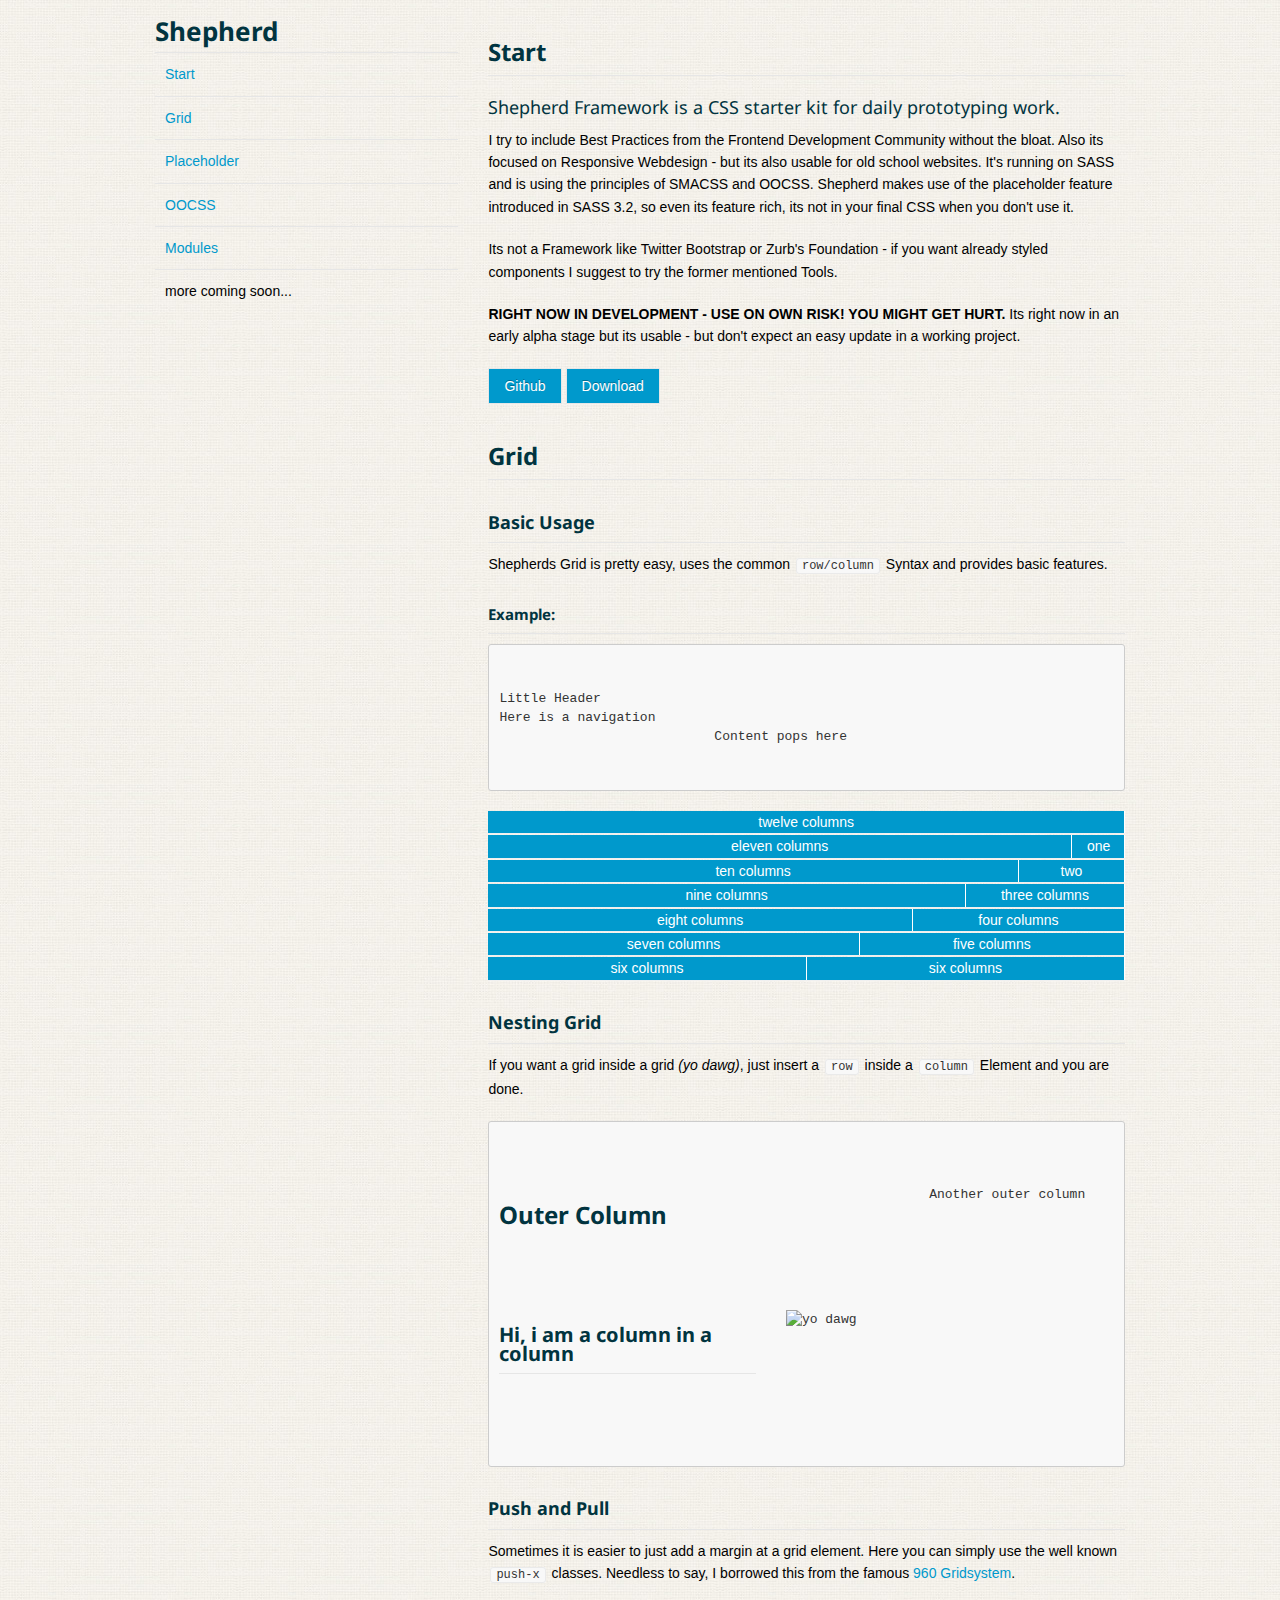
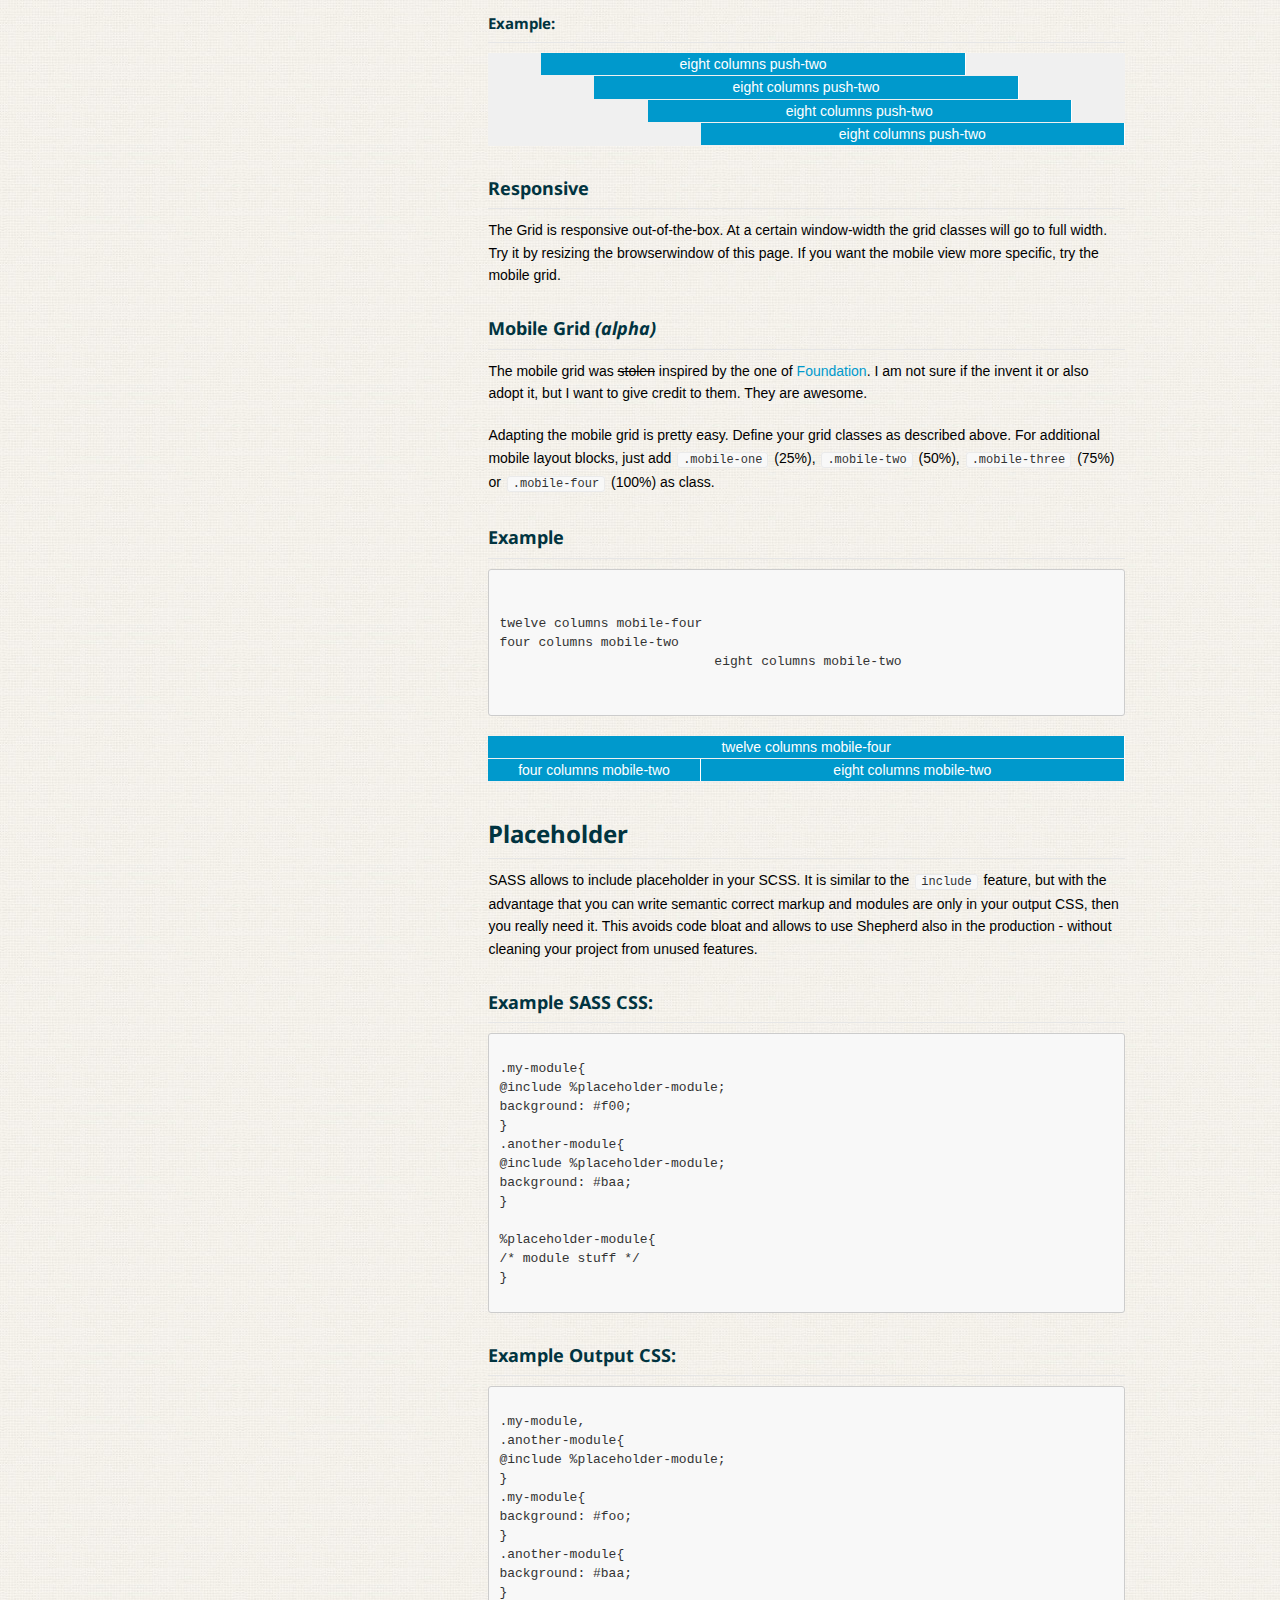
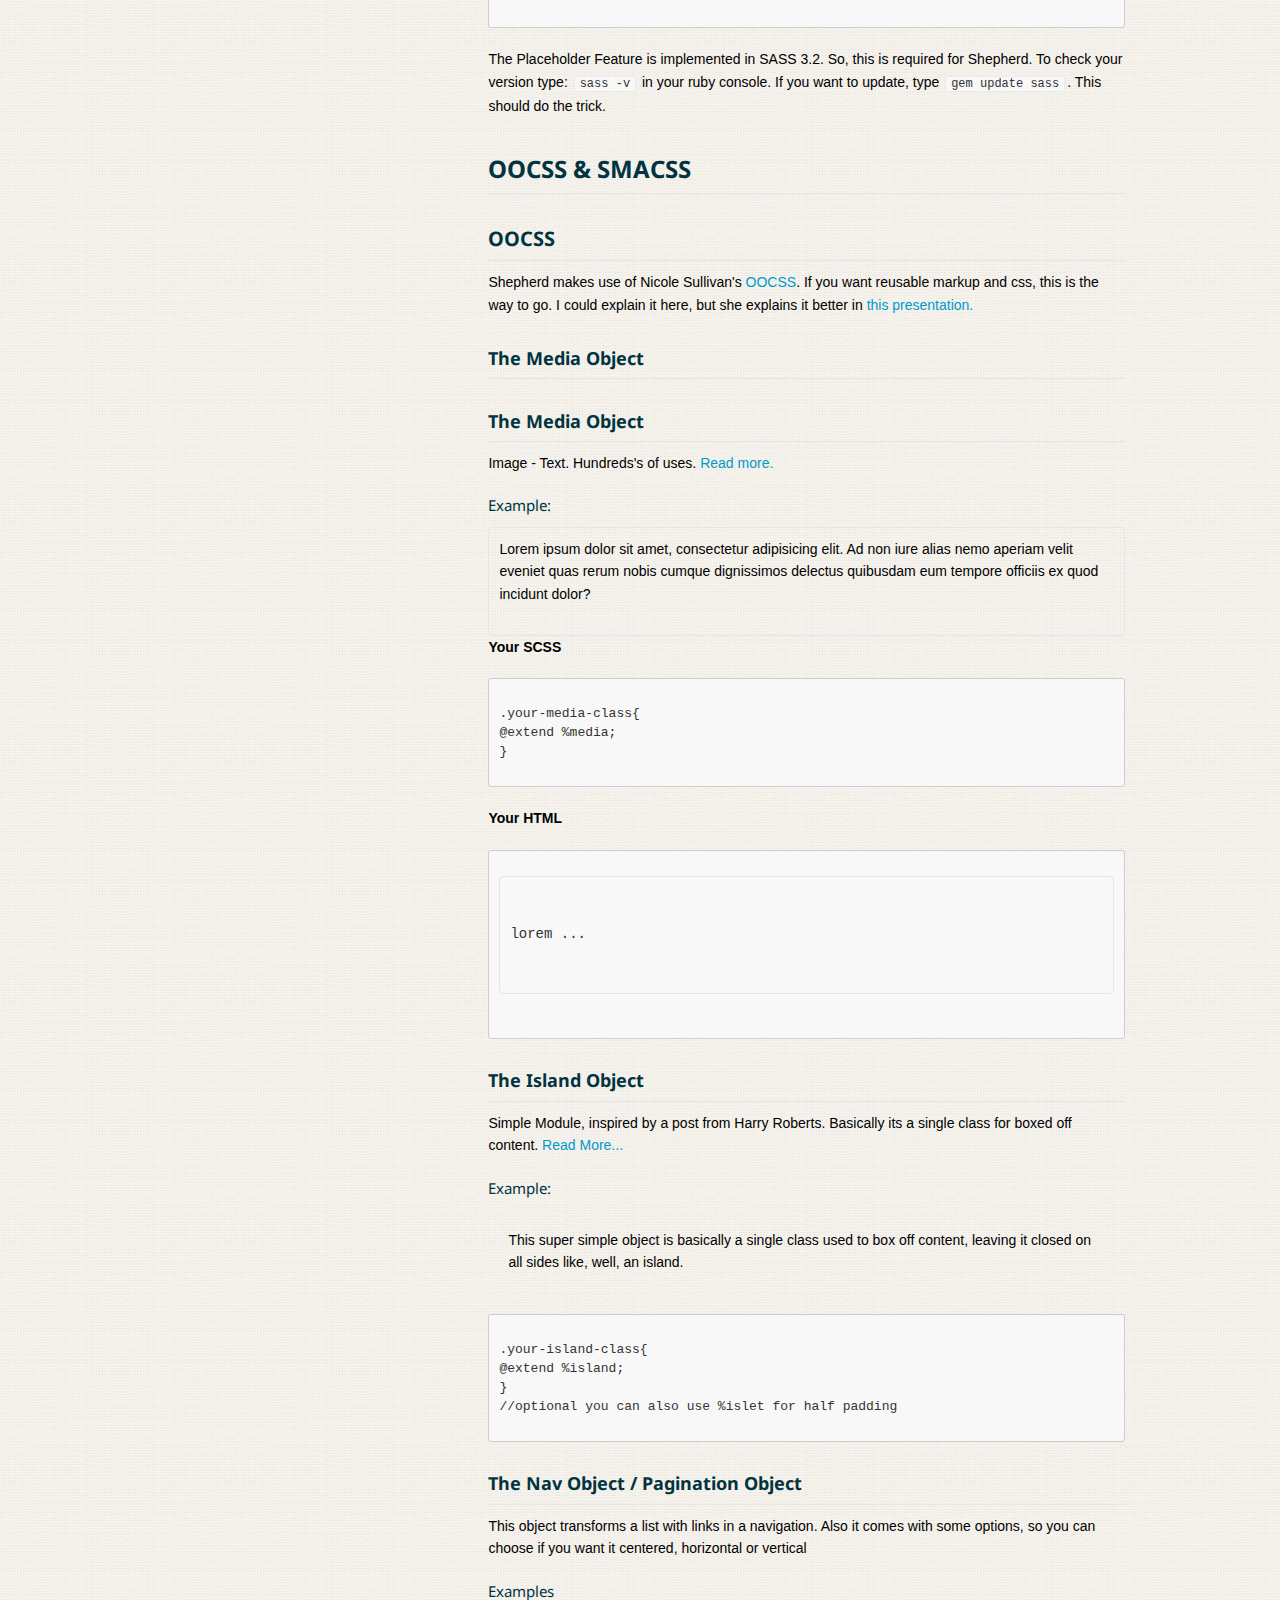
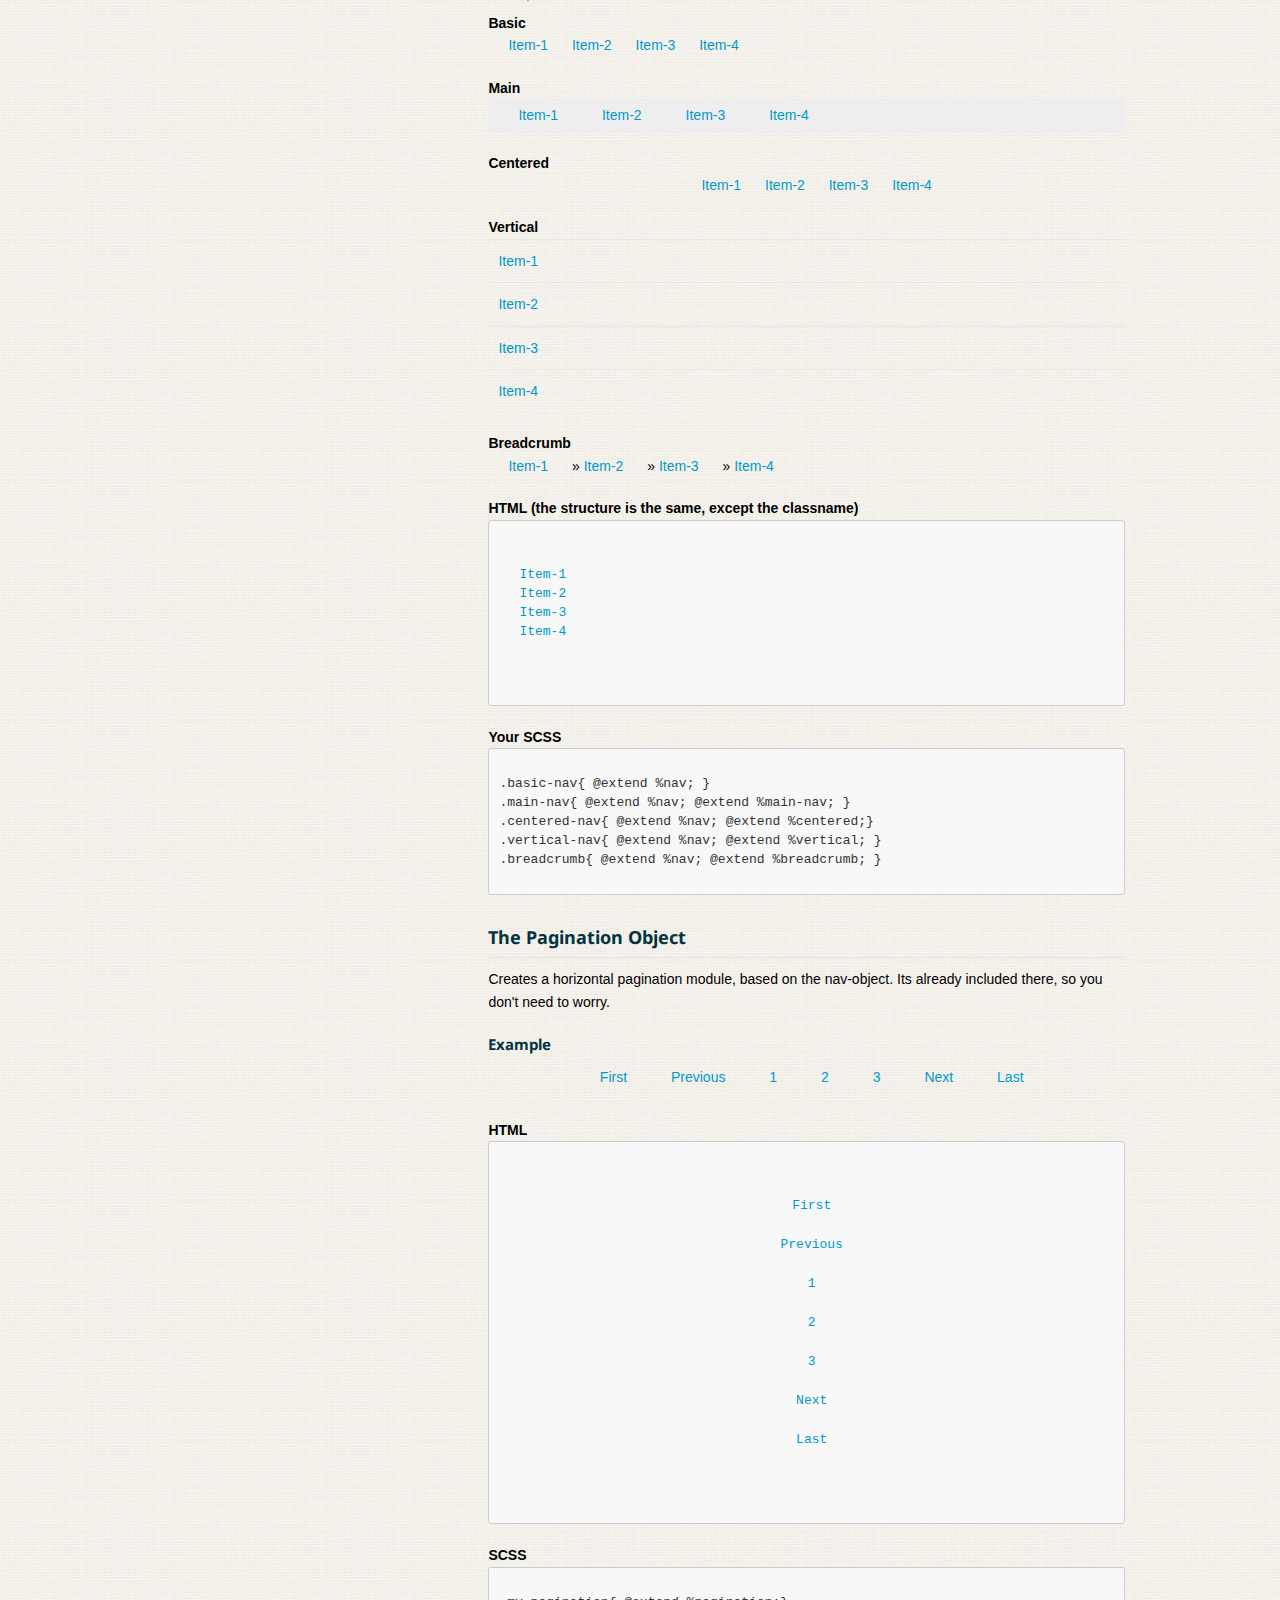
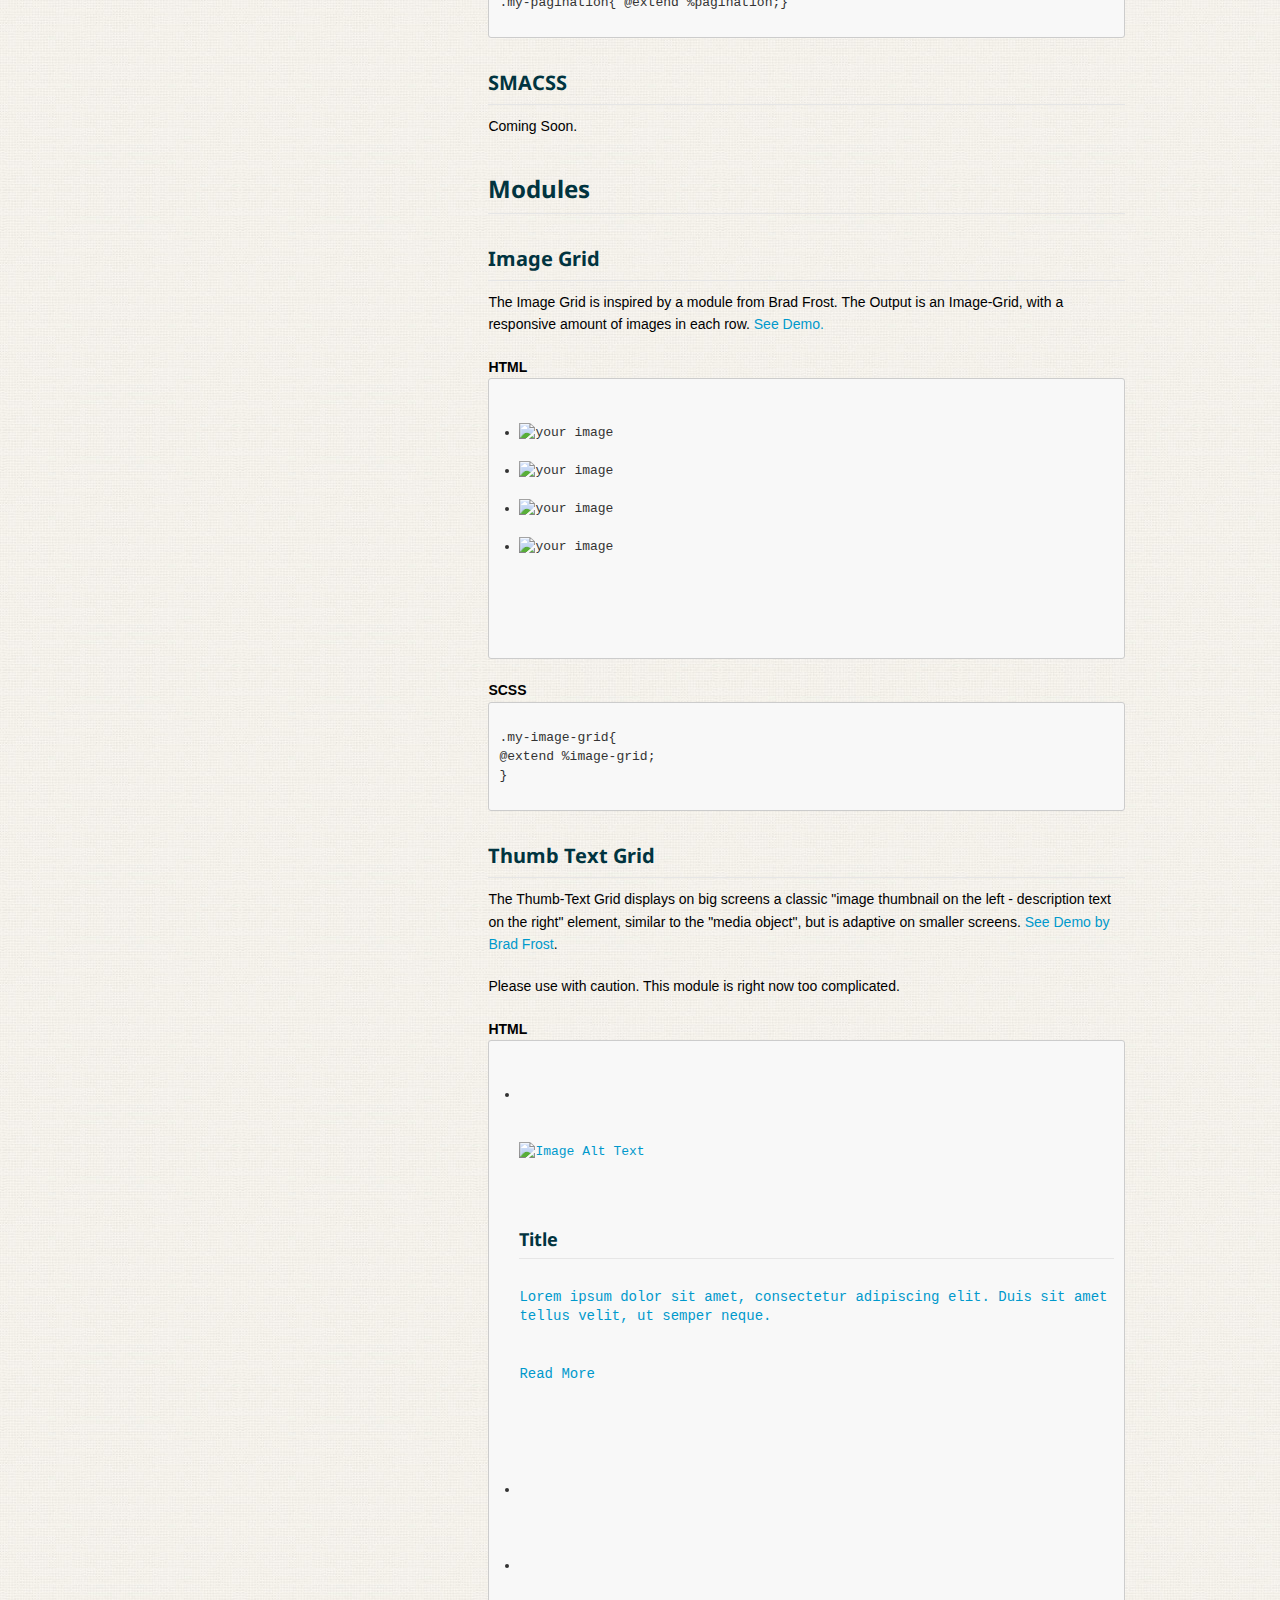
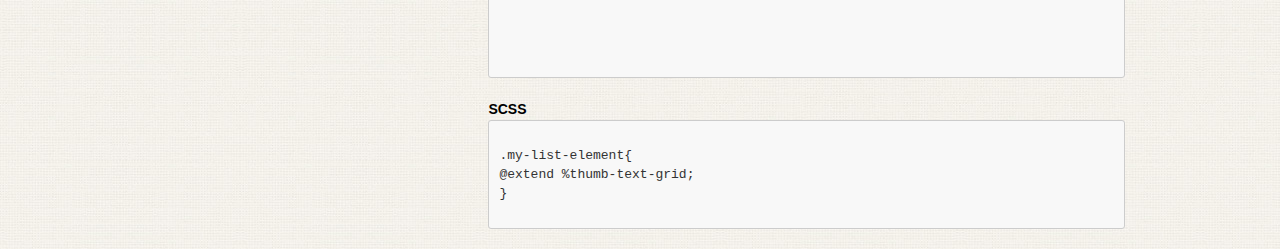
==== commit 6d57cba7: "test" ====
--- a/index.html
+++ b/index.html
@@ -32,21 +32,25 @@
                 <div class="header">
                     <h1>Shepherd</h1>
                 </div>
-                <!-- <div>
+                <div>
                     <ul class="navigation">
-                        <li><a href="#">Start</a></li>
-                        <li><a href="#">Grid</a></li>
-                        <li><a href="#">OOCSS</a></li>
-                        <li><a href="#">Placeholder</a></li>
-                        <li><a href="#">Modules</a></li>
-                    </ul>
-                </div> -->
+                        <li><a href="#start">Start</a></li>
+                        <li><a href="#grid">Grid</a></li>
+                        <li><a href="#placeholder">Placeholder</a></li>
+                        <li><a href="#oocss">OOCSS</a></li>
+                        <li><a href="#module">Modules</a></li>
+                        <li>more coming soon...</li>
+                    </ul>
+                </div>
 
             </div>
             <div class="content eight columns">
-                <h2>Start</h2>
+                <h2 id="start">Start</h2>
+                <p class="delta">
+                    Shepherd Framework is a CSS starter kit for daily prototyping work.
+                </p>
                 <p>
-                    Shepherd Framework is my attempt of creating a CSS starter kit for my daily work. I try to include Best Practices from the Frontend Development Community without the bloat. Also its focused on Responsive Webdesign - but its also usable for old school websites. It's running on SASS and is using the principles of SMACSS and OOCSS. Shepherd makes use of the placeholder feature introduced in SASS 3.2, so even its feature rich, its not in your final CSS when you don't use it.
+                    I try to include Best Practices from the Frontend Development Community without the bloat. Also its focused on Responsive Webdesign - but its also usable for old school websites. It's running on SASS and is using the principles of SMACSS and OOCSS. Shepherd makes use of the placeholder feature introduced in SASS 3.2, so even its feature rich, its not in your final CSS when you don't use it.
                 </p>
                 <p>
                     Its not a Framework like Twitter Bootstrap or Zurb's Foundation - if you want already styled components I suggest to try the former mentioned Tools.
@@ -54,7 +58,9 @@
                 <p>
                     <strong>RIGHT NOW IN DEVELOPMENT - USE ON OWN RISK! YOU MIGHT GET HURT.</strong> Its right now in an early alpha stage but its usable - but don't expect an easy update in a working project.
                 </p>
-                <h2>Grid</h2>
+                <a href="https://github.com/heroheman/shepherd" class="btn primary medium">Github</a>
+                <a href="https://github.com/heroheman/shepherd/archive/master.zip" class="btn primary medium">Download</a>
+                <h2 id="grid">Grid</h2>
                 <div class="shep-block">
                     <h4>Basic Usage</h4>
                     <p>
@@ -62,11 +68,13 @@
                     </p>
                     <h5>Example:</h5>
                         <pre>
-                            <code data-language="html"><div class="row">
-                                <header class="twelve columns">OHAI, this is my head</header>
-                                <nav class="four columns">Here is a navigation</nav>
-                                <div class="eight columns">Content pops here</div>
-                            </div></code>
+                            <code data-language="html">
+<div class="row">
+    <header class="twelve columns">Little Header</header>
+    <nav class="four columns">Here is a navigation</nav>
+    <div class="eight columns">Content pops here</div>
+</div>
+                            </code>
                         </pre>
                     <div class="shep-elem grid">
                         <div class="row">
@@ -103,20 +111,20 @@
                 <p>If you want a grid inside a grid <em>(yo dawg)</em>, just insert a <code>row</code> inside a <code>column</code> Element and you are done.</p>
                 <pre>
                     <code data-language="html">
-                        <div class="row">
-                            <div class="eight column">
-                                <h2>Outer Column</h2>
-                                <div class="row">
-                                    <div class="eight column">
-                                        <h3>Hi, i am a column in a column</h3>
-                                    </div>
-                                    <div class="four columns">
-                                        <img src="xzibit.jpg" alt="yo dawg">
-                                    </div>
-                                </div>
-                            </div>
-                            <div class="four column">Another outer column</div>
-                        </div>
+<div class="row">
+    <div class="eight column">
+        <h2>Outer Column</h2>
+        <div class="row">
+            <div class="eight column">
+                <h3>Hi, i am a column in a column</h3>
+            </div>
+            <div class="four columns">
+                <img src="xzibit.jpg" alt="yo dawg">
+            </div>
+        </div>
+    </div>
+    <div class="four column">Another outer column</div>
+</div>
                     </code>
                 </pre>
 
@@ -143,11 +151,11 @@
                 <h4>Example</h4>
                 <pre>
                     <code data-language="html">
-                        <div class="row">
-                            <header class="twelve columns mobile-four">twelve columns mobile-four</header>
-                            <nav class="four columns mobile-two">four columns mobile-two</nav>
-                            <div class="eight columns mobile-two">eight columns mobile-two</div>
-                        </div>
+<div class="row">
+    <header class="twelve columns mobile-four">twelve columns mobile-four</header>
+    <nav class="four columns mobile-two">four columns mobile-two</nav>
+    <div class="eight columns mobile-two">eight columns mobile-two</div>
+</div>
                     </code>
                 </pre>
 
@@ -159,43 +167,43 @@
                         </div>
                 </div>
 
-                <h2>Placeholder</h2>
+                <h2 id="placeholder">Placeholder</h2>
                 <p>SASS allows to include placeholder in your SCSS. It is similar to the <code>include</code> feature, but with the advantage that you can write semantic correct markup and modules are only in your output CSS, then you really need it. This avoids code bloat and allows to use Shepherd also in the production - without cleaning your project from unused features.</p>
                 <h4>Example SASS CSS:</h4>
                 <pre>
                     <code data-language="css">
-                        .my-module{
-                            @include %placeholder-module;
-                            background: #f00;
-                        }
-                        .another-module{
-                            @include %placeholder-module;
-                            background: #baa;
-                        }
-
-                        %placeholder-module{
-                            /* module stuff */
-                        }
+.my-module{
+    @include %placeholder-module;
+    background: #f00;
+}
+.another-module{
+    @include %placeholder-module;
+    background: #baa;
+}
+
+%placeholder-module{
+    /* module stuff */
+}
                     </code>
                 </pre>
                 <h4>Example Output CSS:</h4>
                 <pre>
                     <code data-language="css">
-                        .my-module,
-                        .another-module{
-                            @include %placeholder-module;
-                        }
-                        .my-module{
-                            background: #foo;
-                        }
-                        .another-module{
-                            background: #baa;
-                        }
+.my-module,
+.another-module{
+    @include %placeholder-module;
+}
+.my-module{
+    background: #foo;
+}
+.another-module{
+    background: #baa;
+}
                     </code>
                 </pre>
                 <p>The Placeholder Feature is implemented in SASS 3.2. So, this is required for Shepherd. To check your version type: <code>sass -v</code> in your ruby console. If you want to update, type <code>gem update sass</code>. This should do the trick.</p>
 
-                <h2>OOCSS & SMACSS</h2>
+                <h2 id="oocss">OOCSS & SMACSS</h2>
                 <h3>OOCSS</h3>
                 <p>Shepherd makes use of Nicole Sullivan's <a href="http://oocss.org">OOCSS</a>. If you want reusable markup and css, this is the way to go. I could explain it here, but she explains it better in <a href="http://de.slideshare.net/stubbornella/object-oriented-css">this presentation.</a></p>
 
@@ -212,18 +220,18 @@
                         <p><strong>Your SCSS</strong></p>
                         <pre>
                             <code data-language="css">
-                                .your-media-class{
-                                    @extend %media;
-                                }
+.your-media-class{
+    @extend %media;
+}
                             </code>
                         </pre>
                         <p><strong>Your HTML</strong></p>
                         <pre>
                             <code data-language="html">
-                                <div class="media-example">
-                                    <img src="http://placehold.it/200x100" alt="">
-                                    <p>lorem ... </p>
-                                </div>
+<div class="media-example">
+    <img src="http://placehold.it/200x100" alt="">
+    <p>lorem ... </p>
+</div>
                             </code>
                         </pre>
                 </div>
@@ -234,10 +242,10 @@
                     <p class="my-island">This super simple object is basically a single class used to box off content, leaving it closed on all sides like, well, an island.</p>
                     <pre>
                         <code data-language="css">
-                            .your-island-class{
-                                @extend %island;
-                            }
-                            //optional you can also use %islet for half padding
+.your-island-class{
+    @extend %island;
+}
+//optional you can also use %islet for half padding
                         </code>
                     </pre>
                 </div>
@@ -286,23 +294,23 @@
                     <strong>HTML (the structure is the same, except the classname)</strong>
                     <pre>
                         <code data-language="html">
-                            <ul class="basic-nav">
-                                    <li><a href="">Item-1</a></li>
-                                    <li><a href="">Item-2</a></li>
-                                    <li><a href="">Item-3</a></li>
-                                    <li><a href="">Item-4</a></li>
-                            </ul>
+<ul class="basic-nav">
+        <li><a href="">Item-1</a></li>
+        <li><a href="">Item-2</a></li>
+        <li><a href="">Item-3</a></li>
+        <li><a href="">Item-4</a></li>
+</ul>
                         </code>
                     </pre>
 
                     <strong>Your SCSS</strong>
                     <pre>
                         <code data-language="css">
-                            .basic-nav{     @extend %nav; }
-                            .main-nav{      @extend %nav; @extend %main-nav; }
-                            .centered-nav{  @extend %nav; @extend %centered;}
-                            .vertical-nav{  @extend %nav; @extend %vertical; }
-                            .breadcrumb{    @extend %nav; @extend %breadcrumb; }
+.basic-nav{     @extend %nav; }
+.main-nav{      @extend %nav; @extend %main-nav; }
+.centered-nav{  @extend %nav; @extend %centered;}
+.vertical-nav{  @extend %nav; @extend %vertical; }
+.breadcrumb{    @extend %nav; @extend %breadcrumb; }
                         </code>
                     </pre>
                 </div>
@@ -325,26 +333,96 @@
                     <strong>HTML</strong>
                      <pre>
                          <code data-language="html">
-                            <ul class="my-pagination">
-                                 <li><a href="#">First</a></li>
-                                 <li><a href="#">Previous</a></li>
-                                 <li><a href="#">1</a></li>
-                                 <li class="current"><a href="#">2</a></li>
-                                 <li><a href="#">3</a></li>
-                                 <li><a href="#">Next</a></li>
-                                 <li><a href="#">Last</a></li>
-                             </ul>
+<ul class="my-pagination">
+     <li><a href="#">First</a></li>
+     <li><a href="#">Previous</a></li>
+     <li><a href="#">1</a></li>
+     <li class="current"><a href="#">2</a></li>
+     <li><a href="#">3</a></li>
+     <li><a href="#">Next</a></li>
+     <li><a href="#">Last</a></li>
+ </ul>
                          </code>
                      </pre>
                      <strong>SCSS</strong>
                      <pre>
-                         <code>
-                            .my-pagination{ @extend %pagination;}
+                         <code data-language=css>
+.my-pagination{ @extend %pagination;}
                          </code>
                      </pre>
                 </div>
 
-                <p>coming soon, its late</p>
+                <h3>SMACSS</h3>
+                <p>Coming Soon.</p>
+
+                <h2 id="module">Modules</h2>
+                <h3>Image Grid</h3>
+                <p>The Image Grid is inspired by a module from Brad Frost. The Output is an Image-Grid, with a responsive amount of images in each row. <a href="http://codepen.io/bradfrost/pen/xkcBn">See Demo.</a></p>
+
+                <strong>HTML</strong>
+                <pre>
+                    <code data-language=html>
+<ul class="my-image-grid">
+    <li><img src="link/to/image.png" alt="your image"></li>
+    <li><img src="link/to/image.png" alt="your image"></li>
+    <li><img src="link/to/image.png" alt="your image"></li>
+    <li><img src="link/to/image.png" alt="your image"></li>
+    <!-- etc ...  -->
+</ul>
+                    </code>
+                </pre>
+
+                <strong>SCSS</strong>
+                <pre>
+                    <code data-language="css">
+.my-image-grid{
+    @extend %image-grid;
+}
+                    </code>
+                </pre>
+
+                <h3>Thumb Text Grid</h3>
+                <p>The Thumb-Text Grid displays on big screens a classic "image thumbnail on the left - description text on the right" element, similar to the "media object", but is adaptive on smaller screens. <a href="http://codepen.io/bradfrost/full/ykalp">See Demo by Brad Frost</a>.</p>
+                <p>Please use with caution. This module is right now too complicated. </p>
+
+                <strong>HTML</strong>
+                <pre>
+                    <code data-language=html>
+<ul class="my-list-element">
+    <li>
+        <a href="#" class="inner">
+            <div class="li-img">
+                <img src="link/to/image.png" alt="Image Alt Text" />
+            </div>
+            <div class="li-text">
+                <h4 class="li-head">Title</h4>
+                <p class="li-summary">Lorem ipsum dolor sit amet, consectetur adipiscing elit. Duis sit amet tellus velit, ut semper neque.</p>
+                <p class="li-action">Read More</p>
+            </div>
+        </a>
+    </li>
+    <li>
+        <!-- .... and again and again -->
+    </li>
+
+    <li>
+        <!-- .... and again and again -->
+    </li>
+</ul>
+                    </code>
+                </pre>
+
+                <strong>SCSS</strong>
+                <pre>
+                    <code data-language=css>
+.my-list-element{
+    @extend %thumb-text-grid;
+}
+                    </code>
+                </pre>
+
+
+
             </div>
         </div>
 
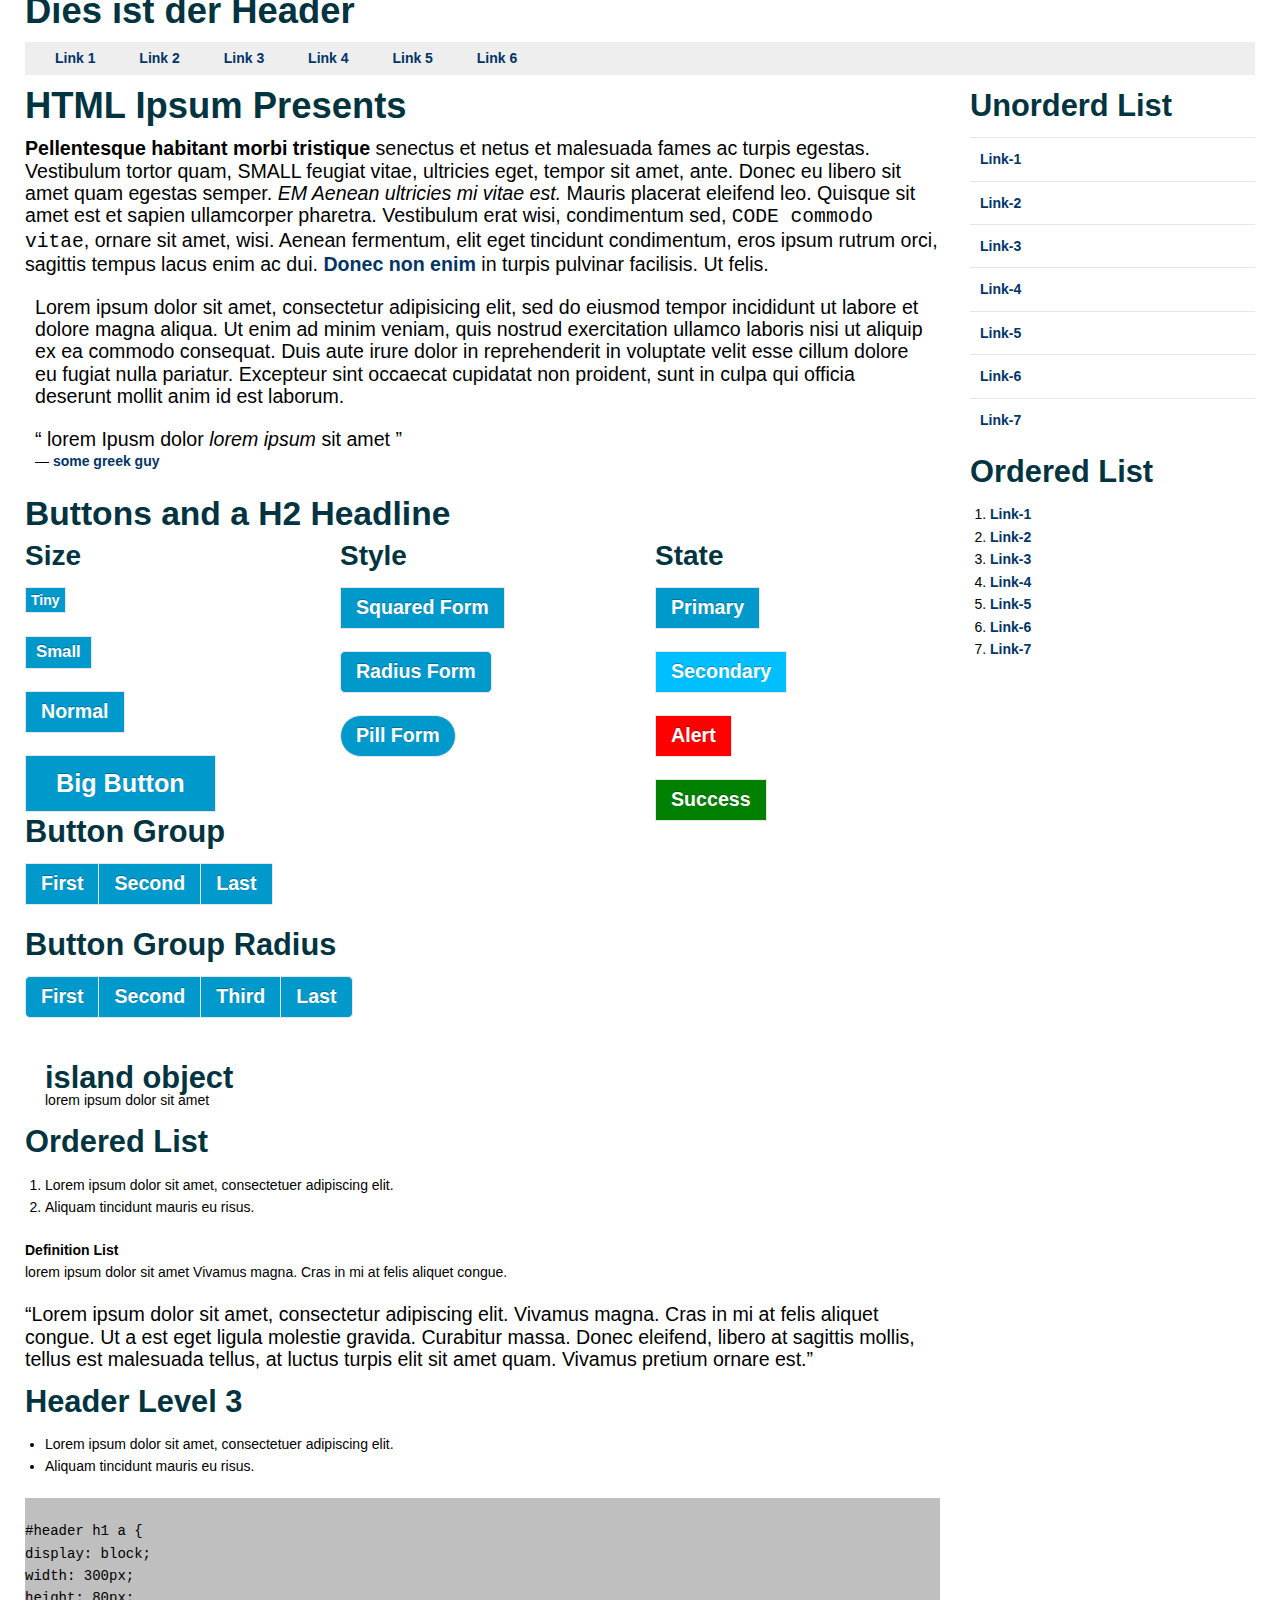
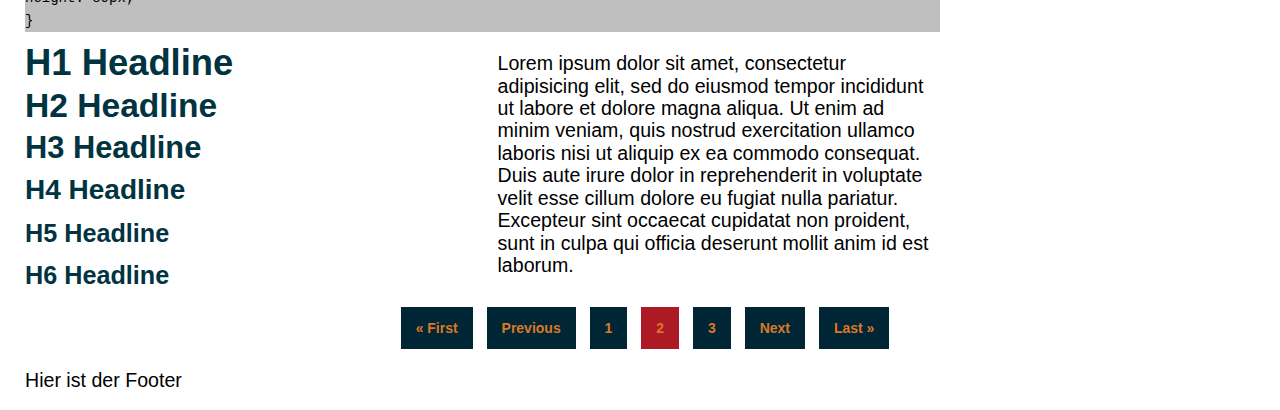
==== commit 8be65b67: "buttons are now %placeholder, changed demo-index" ====
--- a/index.html
+++ b/index.html
@@ -1,435 +1,214 @@
-<!DOCTYPE html>
-<!--[if lt IE 7]>      <html class="no-js lt-ie9 lt-ie8 lt-ie7"> <![endif]-->
-<!--[if IE 7]>         <html class="no-js lt-ie9 lt-ie8"> <![endif]-->
-<!--[if IE 8]>         <html class="no-js lt-ie9"> <![endif]-->
-<!--[if gt IE 8]><!--> <html class="no-js"> <!--<![endif]-->
-<head>
-    <meta http-equiv="content-type" content="text/html; charset=UTF-8" />
-
-    <title>Shepherd</title>
-
-    <!-- Meta Tags -->
-    <meta name="keywords" content="" />
-    <meta name="description" content="" />
-    <meta name="author" content="" />
-    <meta name="language" content="de" />
-    <meta name="content-language" content="de" />
-    <meta name="robots" content="index,follow" />
-
-    <!-- Modernizr -->
-    <script type="text/javascript" src="js/libs/modernizr-dev.js"></script>
-
-    <!-- Favicon -->
-    <link rel="shortcut icon" href="favicon.ico" />
-
-    <!-- CSS -->
-    <link rel="stylesheet" href="css/style.css" type="text/css" media="screen" />
-
-</head>
-    <body>
-        <div class="row">
-            <div class="four columns">
-                <div class="header">
-                    <h1>Shepherd</h1>
-                </div>
-                <div>
-                    <ul class="navigation">
-                        <li><a href="#start">Start</a></li>
-                        <li><a href="#grid">Grid</a></li>
-                        <li><a href="#placeholder">Placeholder</a></li>
-                        <li><a href="#oocss">OOCSS</a></li>
-                        <li><a href="#module">Modules</a></li>
-                        <li>more coming soon...</li>
-                    </ul>
-                </div>
-
-            </div>
-            <div class="content eight columns">
-                <h2 id="start">Start</h2>
-                <p class="delta">
-                    Shepherd Framework is a CSS starter kit for daily prototyping work.
-                </p>
-                <p>
-                    I try to include Best Practices from the Frontend Development Community without the bloat. Also its focused on Responsive Webdesign - but its also usable for old school websites. It's running on SASS and is using the principles of SMACSS and OOCSS. Shepherd makes use of the placeholder feature introduced in SASS 3.2, so even its feature rich, its not in your final CSS when you don't use it.
-                </p>
-                <p>
-                    Its not a Framework like Twitter Bootstrap or Zurb's Foundation - if you want already styled components I suggest to try the former mentioned Tools.
-                </p>
-                <p>
-                    <strong>RIGHT NOW IN DEVELOPMENT - USE ON OWN RISK! YOU MIGHT GET HURT.</strong> Its right now in an early alpha stage but its usable - but don't expect an easy update in a working project.
-                </p>
-                <a href="https://github.com/heroheman/shepherd" class="btn primary medium">Github</a>
-                <a href="https://github.com/heroheman/shepherd/archive/master.zip" class="btn primary medium">Download</a>
-                <h2 id="grid">Grid</h2>
-                <div class="shep-block">
-                    <h4>Basic Usage</h4>
-                    <p>
-                        Shepherds Grid is pretty easy, uses the common <code>row/column</code> Syntax and provides basic features.
-                    </p>
-                    <h5>Example:</h5>
-                        <pre>
-                            <code data-language="html">
-<div class="row">
-    <header class="twelve columns">Little Header</header>
-    <nav class="four columns">Here is a navigation</nav>
-    <div class="eight columns">Content pops here</div>
-</div>
-                            </code>
-                        </pre>
-                    <div class="shep-elem grid">
-                        <div class="row">
-                            <div class="twelve columns">twelve columns</div>
-                        </div>
-                        <div class="row">
-                            <div class="eleven columns">eleven columns</div>
-                            <div class="one column">one</div>
-                        </div>
-                        <div class="row">
-                            <div class="ten columns">ten columns</div>
-                            <div class="two columns">two</div>
-                        </div>
-                        <div class="row">
-                            <div class="nine columns">nine columns</div>
-                            <div class="three columns">three columns</div>
-                        </div>
-                        <div class="row">
-                            <div class="eight columns">eight columns</div>
-                            <div class="four columns">four columns</div>
-                        </div>
-                        <div class="row">
-                            <div class="seven columns">seven columns</div>
-                            <div class="five columns">five columns</div>
-                        </div>
-                        <div class="row">
-                            <div class="six columns">six columns</div>
-                            <div class="six columns">six columns</div>
-                        </div>
-                    </div>
-                </div>
-
-                <h4>Nesting Grid</h4>
-                <p>If you want a grid inside a grid <em>(yo dawg)</em>, just insert a <code>row</code> inside a <code>column</code> Element and you are done.</p>
-                <pre>
-                    <code data-language="html">
-<div class="row">
-    <div class="eight column">
-        <h2>Outer Column</h2>
-        <div class="row">
-            <div class="eight column">
-                <h3>Hi, i am a column in a column</h3>
-            </div>
-            <div class="four columns">
-                <img src="xzibit.jpg" alt="yo dawg">
-            </div>
-        </div>
-    </div>
-    <div class="four column">Another outer column</div>
-</div>
-                    </code>
-                </pre>
-
-                <h4>Push and Pull</h4>
-                <p>Sometimes it is easier to just add a margin at a grid element. Here you can simply use the well known <code>push-x</code> classes. Needless to say, I borrowed this from the famous <a href="http://960.gs">960 Gridsystem</a>.</p>
-                <h5>Example:</h5>
-
-                <div class="shep-elem grid">
-                    <div class="row">
-                        <div class="eight columns push-one">eight columns push-two</div>
-                        <div class="eight columns push-two">eight columns push-two</div>
-                        <div class="eight columns push-three">eight columns push-two</div>
-                        <div class="eight columns push-four">eight columns push-two</div>
-                    </div>
-                </div>
-
-                <h4>Responsive</h4>
-                <p>The Grid is responsive out-of-the-box. At a certain window-width the grid classes will go to full width. Try it by resizing the browserwindow of this page. If you want the mobile view more specific, try the mobile grid.</p>
-
-                <h4>Mobile Grid <em>(alpha)</em></h4>
-                <p>The mobile grid was <del>stolen</del> inspired by the one of <a href="http://foundation.zurb.com">Foundation</a>. I am not sure if the invent it or also adopt it, but I want to give credit to them. They are awesome.</p>
-                <p>Adapting the mobile grid is pretty easy. Define your grid classes as described above. For additional mobile layout blocks, just add <code>.mobile-one</code> (25%), <code>.mobile-two</code> (50%), <code>.mobile-three</code> (75%) or <code>.mobile-four</code> (100%) as class.</p>
-
-                <h4>Example</h4>
-                <pre>
-                    <code data-language="html">
-<div class="row">
-    <header class="twelve columns mobile-four">twelve columns mobile-four</header>
-    <nav class="four columns mobile-two">four columns mobile-two</nav>
-    <div class="eight columns mobile-two">eight columns mobile-two</div>
-</div>
-                    </code>
-                </pre>
-
-                <div class="shep-elem grid">
-                    <div class="row">
-                            <header class="twelve columns mobile-four">twelve columns mobile-four</header>
-                            <nav class="four mobile-two columns">four columns mobile-two</nav>
-                            <div class="eight mobile-two columns">eight columns mobile-two</div>
-                        </div>
-                </div>
-
-                <h2 id="placeholder">Placeholder</h2>
-                <p>SASS allows to include placeholder in your SCSS. It is similar to the <code>include</code> feature, but with the advantage that you can write semantic correct markup and modules are only in your output CSS, then you really need it. This avoids code bloat and allows to use Shepherd also in the production - without cleaning your project from unused features.</p>
-                <h4>Example SASS CSS:</h4>
-                <pre>
-                    <code data-language="css">
-.my-module{
-    @include %placeholder-module;
-    background: #f00;
-}
-.another-module{
-    @include %placeholder-module;
-    background: #baa;
-}
-
-%placeholder-module{
-    /* module stuff */
-}
-                    </code>
-                </pre>
-                <h4>Example Output CSS:</h4>
-                <pre>
-                    <code data-language="css">
-.my-module,
-.another-module{
-    @include %placeholder-module;
-}
-.my-module{
-    background: #foo;
-}
-.another-module{
-    background: #baa;
-}
-                    </code>
-                </pre>
-                <p>The Placeholder Feature is implemented in SASS 3.2. So, this is required for Shepherd. To check your version type: <code>sass -v</code> in your ruby console. If you want to update, type <code>gem update sass</code>. This should do the trick.</p>
-
-                <h2 id="oocss">OOCSS & SMACSS</h2>
-                <h3>OOCSS</h3>
-                <p>Shepherd makes use of Nicole Sullivan's <a href="http://oocss.org">OOCSS</a>. If you want reusable markup and css, this is the way to go. I could explain it here, but she explains it better in <a href="http://de.slideshare.net/stubbornella/object-oriented-css">this presentation.</a></p>
-
-                <h4>The Media Object</h4>
-                <div class="shep-elem example">
-                    <h4>The Media Object</h4>
-                        <p>Image - Text. Hundreds's of uses. <a href="http://www.stubbornella.org/content/2010/06/25/the-media-object-saves-hundreds-of-lines-of-code/">Read more.</a></p>
-
-                        <p class="epsilon">Example:</p>
-                        <div class="media-example">
-                            <img src="http://placehold.it/200x100" alt="">
-                            <p>Lorem ipsum dolor sit amet, consectetur adipisicing elit. Ad non iure alias nemo aperiam velit eveniet quas rerum nobis cumque dignissimos delectus quibusdam eum tempore officiis ex quod incidunt dolor?</p>
-                        </div>
-                        <p><strong>Your SCSS</strong></p>
-                        <pre>
-                            <code data-language="css">
-.your-media-class{
-    @extend %media;
-}
-                            </code>
-                        </pre>
-                        <p><strong>Your HTML</strong></p>
-                        <pre>
-                            <code data-language="html">
-<div class="media-example">
-    <img src="http://placehold.it/200x100" alt="">
-    <p>lorem ... </p>
-</div>
-                            </code>
-                        </pre>
-                </div>
-                <h4>The Island Object</h4>
-                <div class="shep-elem example">
-                    <p>Simple Module, inspired by a post from Harry Roberts. Basically its a single class for boxed off content. <a href="http://csswizardry.com/2011/10/the-island-object/">Read More...</a></p>
-                    <p class="epsilon">Example:</p>
-                    <p class="my-island">This super simple object is basically a single class used to box off content, leaving it closed on all sides like, well, an island.</p>
-                    <pre>
-                        <code data-language="css">
-.your-island-class{
-    @extend %island;
-}
-//optional you can also use %islet for half padding
-                        </code>
-                    </pre>
-                </div>
-
-                <h4>The Nav Object / Pagination Object</h4>
-                <div class="shep-elem example">
-                    <p>This object transforms a list with links in a navigation. Also it comes with some options, so you can choose if you want it centered, horizontal or vertical</p>
-
-                    <p class="epsilon">Examples</p>
-                    <strong>Basic</strong>
-                    <ul class="basic-nav">
-                            <li><a href="">Item-1</a></li>
-                            <li><a href="">Item-2</a></li>
-                            <li><a href="">Item-3</a></li>
-                            <li><a href="">Item-4</a></li>
-                    </ul>
-                    <strong>Main</strong>
-                    <ul class="main-nav">
-                            <li><a href="">Item-1</a></li>
-                            <li><a href="">Item-2</a></li>
-                            <li><a href="">Item-3</a></li>
-                            <li><a href="">Item-4</a></li>
-                    </ul>
-                    <strong>Centered</strong>
-                    <ul class="centered-nav">
-                            <li><a href="">Item-1</a></li>
-                            <li><a href="">Item-2</a></li>
-                            <li><a href="">Item-3</a></li>
-                            <li><a href="">Item-4</a></li>
-                    </ul>
-                    <strong>Vertical</strong>
-                    <ul class="vertical-nav">
-                            <li><a href="">Item-1</a></li>
-                            <li><a href="">Item-2</a></li>
-                            <li><a href="">Item-3</a></li>
-                            <li><a href="">Item-4</a></li>
-                    </ul>
-                    <strong>Breadcrumb</strong>
-                    <ul class="breadcrumb">
-                            <li><a href="">Item-1</a></li>
-                            <li><a href="">Item-2</a></li>
-                            <li><a href="">Item-3</a></li>
-                            <li><a href="">Item-4</a></li>
-                    </ul>
-
-                    <strong>HTML (the structure is the same, except the classname)</strong>
-                    <pre>
-                        <code data-language="html">
-<ul class="basic-nav">
-        <li><a href="">Item-1</a></li>
-        <li><a href="">Item-2</a></li>
-        <li><a href="">Item-3</a></li>
-        <li><a href="">Item-4</a></li>
-</ul>
-                        </code>
-                    </pre>
-
-                    <strong>Your SCSS</strong>
-                    <pre>
-                        <code data-language="css">
-.basic-nav{     @extend %nav; }
-.main-nav{      @extend %nav; @extend %main-nav; }
-.centered-nav{  @extend %nav; @extend %centered;}
-.vertical-nav{  @extend %nav; @extend %vertical; }
-.breadcrumb{    @extend %nav; @extend %breadcrumb; }
-                        </code>
-                    </pre>
-                </div>
-
-                <h4>The Pagination Object</h4>
-                <div class="shep-elem example">
-                    <p>Creates a horizontal pagination module, based on the nav-object. Its already included there, so you don't need to worry.</p>
-                    <strong class="epsilon">Example</strong>
-
-                    <ul class="my-pagination">
-                         <li><a href="#">First</a></li>
-                         <li><a href="#">Previous</a></li>
-                         <li><a href="#">1</a></li>
-                         <li class="current"><a href="#">2</a></li>
-                         <li><a href="#">3</a></li>
-                         <li><a href="#">Next</a></li>
-                         <li><a href="#">Last</a></li>
-                     </ul>
-
-                    <strong>HTML</strong>
-                     <pre>
-                         <code data-language="html">
-<ul class="my-pagination">
-     <li><a href="#">First</a></li>
-     <li><a href="#">Previous</a></li>
-     <li><a href="#">1</a></li>
-     <li class="current"><a href="#">2</a></li>
-     <li><a href="#">3</a></li>
-     <li><a href="#">Next</a></li>
-     <li><a href="#">Last</a></li>
- </ul>
-                         </code>
-                     </pre>
-                     <strong>SCSS</strong>
-                     <pre>
-                         <code data-language=css>
-.my-pagination{ @extend %pagination;}
-                         </code>
-                     </pre>
-                </div>
-
-                <h3>SMACSS</h3>
-                <p>Coming Soon.</p>
-
-                <h2 id="module">Modules</h2>
-                <h3>Image Grid</h3>
-                <p>The Image Grid is inspired by a module from Brad Frost. The Output is an Image-Grid, with a responsive amount of images in each row. <a href="http://codepen.io/bradfrost/pen/xkcBn">See Demo.</a></p>
-
-                <strong>HTML</strong>
-                <pre>
-                    <code data-language=html>
-<ul class="my-image-grid">
-    <li><img src="link/to/image.png" alt="your image"></li>
-    <li><img src="link/to/image.png" alt="your image"></li>
-    <li><img src="link/to/image.png" alt="your image"></li>
-    <li><img src="link/to/image.png" alt="your image"></li>
-    <!-- etc ...  -->
-</ul>
-                    </code>
-                </pre>
-
-                <strong>SCSS</strong>
-                <pre>
-                    <code data-language="css">
-.my-image-grid{
-    @extend %image-grid;
-}
-                    </code>
-                </pre>
-
-                <h3>Thumb Text Grid</h3>
-                <p>The Thumb-Text Grid displays on big screens a classic "image thumbnail on the left - description text on the right" element, similar to the "media object", but is adaptive on smaller screens. <a href="http://codepen.io/bradfrost/full/ykalp">See Demo by Brad Frost</a>.</p>
-                <p>Please use with caution. This module is right now too complicated. </p>
-
-                <strong>HTML</strong>
-                <pre>
-                    <code data-language=html>
-<ul class="my-list-element">
-    <li>
-        <a href="#" class="inner">
-            <div class="li-img">
-                <img src="link/to/image.png" alt="Image Alt Text" />
-            </div>
-            <div class="li-text">
-                <h4 class="li-head">Title</h4>
-                <p class="li-summary">Lorem ipsum dolor sit amet, consectetur adipiscing elit. Duis sit amet tellus velit, ut semper neque.</p>
-                <p class="li-action">Read More</p>
-            </div>
-        </a>
-    </li>
-    <li>
-        <!-- .... and again and again -->
-    </li>
-
-    <li>
-        <!-- .... and again and again -->
-    </li>
-</ul>
-                    </code>
-                </pre>
-
-                <strong>SCSS</strong>
-                <pre>
-                    <code data-language=css>
-.my-list-element{
-    @extend %thumb-text-grid;
-}
-                    </code>
-                </pre>
-
-
-
-            </div>
-        </div>
-
-        <!-- jQuery -->
-        <script src="//ajax.googleapis.com/ajax/libs/jquery/1.8.2/jquery.min.js"></script>
-        <!-- Custom Plugins -->
-        <script type="text/javascript" src="js/plugins.js"></script>
-        <script type="text/javascript" src="js/libs/rainbow.min.js"></script>
-    </body>
-</html>
+<!DOCTYPE html>
+<!--[if lt IE 7]>      <html class="no-js lt-ie9 lt-ie8 lt-ie7"> <![endif]-->
+<!--[if IE 7]>         <html class="no-js lt-ie9 lt-ie8"> <![endif]-->
+<!--[if IE 8]>         <html class="no-js lt-ie9"> <![endif]-->
+<!--[if gt IE 8]><!--> <html class="no-js"> <!--<![endif]-->
+<head>
+    <meta http-equiv="content-type" content="text/html; charset=UTF-8" />
+
+    <title>Shepherd</title>
+
+    <!-- Meta Tags -->
+    <meta name="keywords" content="" />
+    <meta name="description" content="" />
+    <meta name="author" content="" />
+    <meta name="language" content="de" />
+    <meta name="content-language" content="de" />
+    <meta name="robots" content="index,follow" />
+
+    <!-- Modernizr -->
+    <script type="text/javascript" src="js/libs/modernizr-dev.js"></script>
+
+    <!-- Favicon -->
+    <link rel="shortcut icon" href="favicon.ico" />
+
+    <!-- CSS -->
+    <link rel="stylesheet" href="css/style.css" type="text/css" media="screen" />
+
+</head>
+    <body>
+
+        <div class="row">
+            <header class="twelve columns">
+                <h1>Dies ist der Header</h1>
+            </header>
+            <nav class="twelve columns">
+                <ul class="main-navigation">
+                    <li><a href="#">Link 1</a></li>
+                    <li><a href="#">Link 2</a></li>
+                    <li><a href="#">Link 3</a></li>
+                    <li><a href="#">Link 4</a></li>
+                    <li><a href="#">Link 5</a></li>
+                    <li><a href="#">Link 6</a></li>
+                </ul>
+            </nav>
+            <div class="nine columns">
+
+
+                <h1>HTML Ipsum Presents</h1>
+
+                <p><strong>Pellentesque habitant morbi tristique</strong> senectus et netus et malesuada fames ac turpis egestas. Vestibulum tortor quam, <small> SMALL feugiat vitae,</small> ultricies eget, tempor sit amet, ante. Donec eu libero sit amet quam egestas semper. <em>EM Aenean ultricies mi vitae est.</em> Mauris placerat eleifend leo. Quisque sit amet est et sapien ullamcorper pharetra. Vestibulum erat wisi, condimentum sed, <code>CODE commodo vitae</code>, ornare sit amet, wisi. Aenean fermentum, elit eget tincidunt condimentum, eros ipsum rutrum orci, sagittis tempus lacus enim ac dui. <a href="#">Donec non enim</a> in turpis pulvinar facilisis. Ut felis.</p>
+
+
+                <div class="mod-start-teaser">
+                    <div class="img">
+                        <img src="http://placehold.it/200x150" alt="">
+                    </div>
+                    <p>
+                        Lorem ipsum dolor sit amet, consectetur adipisicing elit, sed do eiusmod
+                        tempor incididunt ut labore et dolore magna aliqua. Ut enim ad minim veniam,
+                        quis nostrud exercitation ullamco laboris nisi ut aliquip ex ea commodo
+                        consequat. Duis aute irure dolor in reprehenderit in voluptate velit esse
+                        cillum dolore eu fugiat nulla pariatur. Excepteur sint occaecat cupidatat non
+                        proident, sunt in culpa qui officia deserunt mollit anim id est laborum.
+                        <blockquote>
+                            <p>
+                                lorem Ipusm dolor <cite>lorem ipsum</cite> sit amet
+                            </p>
+                            <footer class="source">
+                                <a href="#">some greek guy</a>
+                            </footer>
+                        </blockquote>
+                    </p>
+                </div>
+
+                <!-- Beginn Kitchen Sink -->
+
+                <h2>Buttons and a H2 Headline</h2>
+                <div class="row">
+                    <div class="four columns">
+                        <h4>Size</h4>
+                        <a href="" class="button tiny">Tiny</a><br> <br>
+                        <a href="" class="button small">Small</a><br> <br>
+                        <a href="" class="button normal">Normal</a><br> <br>
+                        <a href="" class="button big">Big Button</a>
+                    </div>
+                    <div class="four columns">
+                        <h4>Style</h4>
+                        <a href="" class="button square">Squared Form</a><br><br>
+                        <a href="" class="button radius">Radius Form</a><br><br>
+                        <a href="" class="button pill">Pill Form</a>
+                    </div>
+                    <div class="four columns">
+                        <h4>State</h4>
+                        <a href="" class="button primary">Primary</a><br><br>
+                        <a href="" class="button secondary">Secondary</a><br><br>
+                        <a href="" class="button alert">Alert</a><br><br>
+                        <a href="" class="button success">Success</a>
+                    </div>
+                </div>
+                <h3>Button Group</h3>
+                <ul class="button-group">
+                    <li><a class="button" href="">First</a></li>
+                    <li><a class="button" href="">Second</a></li>
+                    <li><a class="button" href="">Last</a></li>
+                </ul>
+                <br> <br>
+
+                <h3>Button Group Radius</h3>
+                <ul class="button-group radius">
+                    <li><a href="" class="button">First</a></li>
+                    <li><a href="" class="button">Second</a></li>
+                    <li><a href="" class="button">Third</a></li>
+                    <li><a href="" class="button">Last</a></li>
+                </ul>
+
+                <br> <br>
+
+                <div class="my-module">
+                    <h3>island object</h3>
+                        lorem ipsum dolor sit amet
+                </div>
+
+                <h3>Ordered List</h3>
+                <ol>
+                   <li>Lorem ipsum dolor sit amet, consectetuer adipiscing elit.</li>
+                   <li>Aliquam tincidunt mauris eu risus.</li>
+                </ol>
+
+                <dl>
+                    <dt>Definition List</dt>
+                    <dd>lorem ipsum dolor sit amet Vivamus magna. Cras in mi at felis aliquet congue. </dd>
+                </dl>
+
+                <blockquote><p>Lorem ipsum dolor sit amet, consectetur adipiscing elit. Vivamus magna. Cras in mi at felis aliquet congue. Ut a est eget ligula molestie gravida. Curabitur massa. Donec eleifend, libero at sagittis mollis, tellus est malesuada tellus, at luctus turpis elit sit amet quam. Vivamus pretium ornare est.</p></blockquote>
+
+                <h3>Header Level 3</h3>
+
+                <ul>
+                   <li>Lorem ipsum dolor sit amet, consectetuer adipiscing elit.</li>
+                   <li>Aliquam tincidunt mauris eu risus.</li>
+                </ul>
+
+                <pre><code>
+#header h1 a {
+    display: block;
+    width: 300px;
+    height: 80px;
+}
+                </code></pre>
+
+                <!-- End Kitchen Sink -->
+
+                <div class="row">
+                    <div class="six columns">
+                        <h1>H1 Headline</h1>
+                        <h2>H2 Headline</h2>
+                        <h3>H3 Headline</h3>
+                        <h4>H4 Headline</h4>
+                        <h5>H5 Headline</h5>
+                        <h6>H6 Headline</h6>
+                    </div>
+                    <div class="six columns">
+                        <p>
+                            Lorem ipsum dolor sit amet, consectetur adipisicing elit, sed do eiusmod
+                            tempor incididunt ut labore et dolore magna aliqua. Ut enim ad minim veniam,
+                            quis nostrud exercitation ullamco laboris nisi ut aliquip ex ea commodo
+                            consequat. Duis aute irure dolor in reprehenderit in voluptate velit esse
+                            cillum dolore eu fugiat nulla pariatur. Excepteur sint occaecat cupidatat non
+                            proident, sunt in culpa qui officia deserunt mollit anim id est laborum.
+                        </p>
+                    </div>
+                </div>
+            </div>
+            <div class="three columns">
+                <h3>Unorderd List</h3>
+                <ul class="vertical-navigation">
+                    <li><a href="">Link-1</a></li>
+                    <li><a href="">Link-2</a></li>
+                    <li><a href="">Link-3</a></li>
+                    <li><a href="">Link-4</a></li>
+                    <li><a href="">Link-5</a></li>
+                    <li><a href="">Link-6</a></li>
+                    <li><a href="">Link-7</a></li>
+                </ul>
+                <h3>Ordered List</h3>
+                <ol>
+                    <li><a href="">Link-1</a></li>
+                    <li><a href="">Link-2</a></li>
+                    <li><a href="">Link-3</a></li>
+                    <li><a href="">Link-4</a></li>
+                    <li><a href="">Link-5</a></li>
+                    <li><a href="">Link-6</a></li>
+                    <li><a href="">Link-7</a></li>
+                </ol>
+            </div>
+            <ul class="pagination twelve columns">
+                <li class="pagination-first"><a href="#">First</a></li>
+                <li clasS="pagination-prev"><a href="#">Previous</a></li>
+                <li><a href="#">1</a></li>
+                <li class="current"><a href="#">2</a></li>
+                <li><a href="#">3</a></li>
+                <li class="pagination-next"><a href="#">Next</a></li>
+                <li class="pagination-last"><a href="#">Last</a></li>
+            </ul>
+            <footer class="twelve columns">
+                <p>Hier ist der Footer</p>
+            </footer>
+        </div>
+        <!-- jQuery -->
+        <script src="//ajax.googleapis.com/ajax/libs/jquery/1.8.2/jquery.min.js"></script>
+        <!-- Custom Plugins -->
+        <script type="text/javascript" src="js/plugins.js"></script>
+    </body>
+</html>
--- a/css/style.css
+++ b/css/style.css
@@ -1,4 +1,4 @@
-@import url("http://fonts.googleapis.com/css?family=Droid+Serif:400,400italic,700|PT+Sans:400,700|Droid+Sans:700&.css");
+@charset "UTF-8";
 /* $RESET **************/
 /* File: "common/reset.scss" */
 html, body, div, span, object, iframe,
@@ -84,13 +84,13 @@
 
 /* $CLEARFIX */
 /* File: "common/clearfix.scss" */
-.row, .my-pagination, .my-second-pagination, .basic-nav, .main-nav, .centered-nav, .vertical-nav, .breadcrumb, .my-island {
+.row, .vertical-navigation, .main-navigation, .pagination, .my-module {
   overflow: none;
   *zoom: 1; }
-  .row::before, .my-pagination::before, .my-second-pagination::before, .basic-nav::before, .main-nav::before, .centered-nav::before, .vertical-nav::before, .breadcrumb::before, .my-island::before, .row::after, .my-pagination::after, .my-second-pagination::after, .basic-nav::after, .main-nav::after, .centered-nav::after, .vertical-nav::after, .breadcrumb::after, .my-island::after {
+  .row::before, .vertical-navigation::before, .main-navigation::before, .pagination::before, .my-module::before, .row::after, .vertical-navigation::after, .main-navigation::after, .pagination::after, .my-module::after {
     content: " ";
     display: table; }
-  .row::after, .my-pagination::after, .my-second-pagination::after, .basic-nav::after, .main-nav::after, .centered-nav::after, .vertical-nav::after, .breadcrumb::after, .my-island::after {
+  .row::after, .vertical-navigation::after, .main-navigation::after, .pagination::after, .my-module::after {
     clear: both; }
 
 /* Site Wide Styles, eg home, body */
@@ -108,8 +108,7 @@
 
 body {
   background: white;
-  font-size: 14px;
-  font-size: 1.4rem;
+  font-size: 1.4em;
   line-height: 1.6em; }
 
 strong, th {
@@ -119,21 +118,20 @@
   font-weight: italic; }
 
 small small {
-  font-size: 9px;
-  font-size: 0.9rem; }
+  font-size: 0.9em; }
 
 del {
   text-decoration: line-through; }
 
 abbr[title], dfn[title] {
-  border-bottom: 1px dotted black;
+  border-bottom: 1px dotted #000;
   cursor: help; }
 
 hr {
   display: block;
   height: 1px;
   border: 0;
-  border-top: 1px solid #cccccc;
+  border-top: 1px solid #ccc;
   margin: 1em 0;
   padding: 0; }
 
@@ -296,9 +294,8 @@
   position: relative; }
 
 .row {
-  width: 1000px;
+  width: 90em;
   max-width: 100%;
-  min-width: 768px;
   margin: 0 auto; }
   .row .one {
     width: 8.33%; }
@@ -353,6 +350,14 @@
     margin-left: 91.66%; }
   .row .push-twelve {
     margin-left: 100%; }
+  .row .mobile-one {
+    width: 25%; }
+  .row .mobile-two {
+    width: 50%; }
+  .row .mobile-three {
+    width: 75%; }
+  .row .mobile-four {
+    width: 100%; }
 
 [class*="column"] + [class*="column"]:last-child {
   float: right; }
@@ -360,29 +365,15 @@
 [class*="column"] + [class*="column"].end {
   float: left; }
 
-.column .centered,
-.columns .centered {
+.column.centered,
+.columns.centered {
   float: none;
   margin: 0 auto; }
 
-@media only screen and (max-width: 767px) {
+@media only screen and (max-width: 48em) {
   .row {
     width: auto;
     min-width: 0; }
-    .row .mobile-one {
-      width: 25% !important; }
-    .row .mobile-two {
-      width: 50% !important; }
-    .row .mobile-three {
-      width: 75% !important; }
-    .row .mobile-four {
-      width: 100% !important; }
-    .row .mobile-one,
-    .row .mobile-two,
-    .row .mobile-three,
-    .row .mobile-four {
-      float: left !important;
-      padding: 0 15px; }
 
   .column,
   .columns {
@@ -400,256 +391,173 @@
 h4, .delta,
 h5, .epsilon,
 h6, .zeta {
-  font-family: "Droid Sans", Times, Georgia;
-  color: #013440;
-  margin: 20px 0 10px; }
+  font-family: inherit;
+  color: #013440; }
 
 h1, .alpha {
-  font-size: 26px;
-  font-size: 2.6rem; }
+  font-size: 2.6em; }
 
 h2, .beta {
-  font-size: 24px;
-  font-size: 2.4rem; }
+  font-size: 2.4em; }
 
 h3, .gamma {
-  font-size: 20px;
-  font-size: 2rem; }
+  font-size: 2.2em; }
 
 h4, .delta {
-  font-size: 18px;
-  font-size: 1.8rem; }
+  font-size: 2em; }
 
 h5, .epsilon {
-  font-size: 15px;
-  font-size: 1.5rem; }
+  font-size: 1.8em; }
 
 h6, .zeta {
-  font-size: 15px;
-  font-size: 1.5rem; }
+  font-size: 1.8em; }
 
 p {
-  font-size: 14px;
-  font-size: 1.4rem; }
+  font-size: 1.4em; }
 
 pre, code, kbd, samp {
   font-family: monospace, sans-serif; }
 
 a {
   text-decoration: none;
-  color: #0099cc; }
+  color: #013568;
+  font-weight: bold; }
   a:hover, a:active, a:focus {
-    text-decoration: underline;
-    color: #0099cc; }
+    text-decoration: underline; }
   a:active, a:focus {
     outline: none; }
 
-.btn {
-  font-size: 14px;
-  font-size: 1.4rem;
+.button {
+  font-size: 1.4em;
   background: #0099cc;
   border-bottom: 1px solid #bfbfbf;
   border: 1px solid #e6e6e6;
   color: white;
   display: inline-block;
+  font-family: inherit;
   line-height: 1;
   padding: 10px 15px;
   position: inline-block;
   text-decoration: none;
   text-shadow: 0 -1px 0 rgba(0, 0, 0, 0.3); }
-  .btn:hover, .btn:active, .btn:visited {
+  .button:hover, .button:active, .button:visited {
     text-decoration: none; }
-  .btn:hover {
+  .button:hover {
     background: #004d66; }
-  .btn.tiny {
+  .tiny.button {
     padding: 5px 5px;
-    font-size: 10px;
-    font-size: 1rem; }
-  .btn.small {
+    font-size: 1em; }
+  .small.button {
     padding: 7px 10px;
-    font-size: 12px;
-    font-size: 1.2rem; }
-  .btn.medium {
+    font-size: 1.2em; }
+  .medium.button {
     padding: 10px 15px;
-    font-size: 14px;
-    font-size: 1.4rem; }
-  .btn.big {
+    font-size: 1.4em; }
+  .big.button {
     padding: 15px 30px;
-    font-size: 18px;
-    font-size: 1.8rem; }
-  .btn.primary {
+    font-size: 1.8em; }
+  .primary.button {
     background: #0099cc; }
-    .btn.primary:hover, .btn.primary:active, .btn.primary:focus {
+    .primary.button:hover, .primary.button:active, .primary.button:focus {
       background: #0086b3; }
-  .btn.secondary {
+  .secondary.button {
     background: deepskyblue; }
-    .btn.secondary:hover, .btn.secondary:active, .btn.secondary:focus {
+    .secondary.button:hover, .secondary.button:active, .secondary.button:focus {
       background: #00ace6; }
-  .btn.success {
+  .success.button {
     background: green; }
-    .btn.success:hover, .btn.success:active, .btn.success:focus {
+    .success.button:hover, .success.button:active, .success.button:focus {
       background: #006700; }
-  .btn.alert {
+  .alert.button {
     background: red; }
-    .btn.alert:hover, .btn.alert:active, .btn.alert:focus {
+    .alert.button:hover, .alert.button:active, .alert.button:focus {
       background: #e60000; }
-  .btn.radius {
+  .radius.button {
     border-radius: 5px; }
-  .btn.pill {
+  .pill.button {
     border-radius: 1000px; }
 
-.btn-group {
+.button-group {
   list-style: none;
   padding: 0;
-  margin: 0; }
-  .btn-group > li {
+  margin: 0;
+  display: inline-block; }
+  .button-group > li {
     float: left;
     margin: 0 0 0 -1px; }
-    .btn-group > li:first-child {
+    .button-group > li:first-child {
       margin-left: 0; }
-  .btn-group.radius > li:first-child a {
+  .radius.button-group > li:first-child a {
     border-bottom-left-radius: 5px;
     border-top-left-radius: 5px; }
-  .btn-group.radius > li:last-child a {
+  .radius.button-group > li:last-child a {
     border-bottom-right-radius: 5px;
     border-top-right-radius: 5px; }
 
-/**
- * GitHub theme
- *
- * @author Craig Campbell
- * @version 1.0.4
- */
-pre {
-  border: 1px solid #cccccc;
-  word-wrap: break-word;
-  padding: 6px 10px;
-  line-height: 19px;
-  margin-bottom: 20px; }
-
-code {
-  border: 1px solid #eaeaea;
-  margin: 0px 2px;
-  padding: 0px 5px;
-  font-size: 12px; }
-
-pre code {
-  border: 0px;
-  padding: 0px;
-  margin: 0px;
-  -moz-border-radius: 0px;
-  -webkit-border-radius: 0px;
-  border-radius: 0px; }
-
-pre, code {
-  font-family: Consolas, "Liberation Mono", Courier, monospace;
-  color: #333;
-  background: #f8f8f8;
-  -moz-border-radius: 3px;
-  -webkit-border-radius: 3px;
-  border-radius: 3px; }
-
-pre, pre code {
-  font-size: 13px; }
-
-pre .comment {
-  color: #998; }
-
-pre .support {
-  color: #0086B3; }
-
-pre .tag, pre .tag-name {
-  color: navy; }
-
-pre .keyword, pre .css-property, pre .vendor-prefix, pre .sass, pre .class, pre .id, pre .css-value, pre .entity.function, pre .storage.function {
-  font-weight: bold; }
-
-pre .css-property, pre .css-value, pre .vendor-prefix, pre .support.namespace {
-  color: #333; }
-
-pre .constant.numeric, pre .keyword.unit, pre .hex-color {
-  font-weight: normal;
-  color: #099; }
-
-pre .entity.class {
-  color: #458; }
-
-pre .entity.id, pre .entity.function {
-  color: #900; }
-
-pre .attribute, pre .variable {
-  color: teal; }
-
-pre .string, pre .support.value {
-  font-weight: normal;
-  color: #d14; }
-
-pre .regexp {
-  color: #009926; }
-
 /* The Nav Object */
-.my-pagination, .my-second-pagination, .basic-nav, .main-nav, .centered-nav, .vertical-nav, .breadcrumb {
+.vertical-navigation, .main-navigation, .pagination {
   list-style: none;
   margin-left: 0; }
-  .my-pagination > li, .my-second-pagination > li, .basic-nav > li, .main-nav > li, .centered-nav > li, .vertical-nav > li, .breadcrumb > li,
-  .my-pagination > li > a,
-  .my-second-pagination > li > a,
-  .basic-nav > li > a,
-  .main-nav > li > a,
-  .centered-nav > li > a,
-  .vertical-nav > li > a,
-  .breadcrumb > li > a {
+  .vertical-navigation > li, .main-navigation > li, .pagination > li,
+  .vertical-navigation > li > a,
+  .main-navigation > li > a,
+  .pagination > li > a {
     display: inline-block;
     *display: inline;
     zoom: 1; }
 
-.main-nav {
+.main-navigation {
   width: 100%;
   background: #eee; }
-  .main-nav a {
+  .main-navigation a {
     padding: 5px 10px; }
 
-.breadcrumb li:before {
-  content: "» "; }
-.breadcrumb li:first-child:before {
-  content: normal; }
-
-.centered-nav {
-  text-align: center; }
-
-.navigation > li, .vertical-nav > li {
+.vertical-navigation > li {
   display: block;
   border-top: 1px solid #e6e6e6;
   padding: 10px;
   margin-left: 0; }
 
 /* THe Media Object */
-.media-example {
+.mod-start-teaser {
   margin: 10px; }
-  .media-example > .img,
-  .media-example > img {
+  .mod-start-teaser > .img,
+  .mod-start-teaser > img {
     float: left;
     margin-right: 10px; }
-  .media-example .img img,
-  .media-example img {
+  .mod-start-teaser .img img,
+  .mod-start-teaser img {
     display: block; }
 
-.media-example,
-.media-example .bd {
+.mod-start-teaser,
+.mod-start-teaser .bd {
   overflow: hidden;
   _overflow: visible;
   zoom: 1; }
 
 /* $PAGINATION Module */
 /* creates a horizontal pagination module, use following pattern */
-.my-pagination, .my-second-pagination {
+.pagination {
   text-align: center; }
-  .my-pagination > li, .my-second-pagination > li {
+  .pagination > li {
     padding: 5px 10px;
     margin-left: 10px; }
-    .my-pagination > li > a, .my-second-pagination > li > a {
+    .pagination > li > a {
       padding: 10px;
       margin: -5px; }
+
+.pagination .pagination-first a:before {
+  content: "« "; }
+
+.pagination .pagination-last a:after {
+  content: " »"; }
+
+.pagination > li {
+  background: #002635; }
+  .pagination > li.current, .pagination > li:hover {
+    background: #ab1a25; }
+  .pagination > li > a {
+    color: #d97925; }
 
 /* mod */
 .mod {
@@ -698,44 +606,13 @@
     background-position: center bottom;
     _zoom: 1; }
 
-.my-island {
+.my-module {
   display: block; }
 
-.my-island {
+.my-module {
   padding: 20px; }
 
-.my-island > :last-child {
+.my-module > :last-child {
   margin-bottom: 0; }
 
 /* Media Queries for various screen sizes */
-body {
-  background: url(../img/background.jpg) repeat; }
-
-.content > h2, .content h3, .content h4, .content h5, .content h6 {
-  border-bottom: 1px solid #e6e6e6;
-  padding-bottom: 0.5em;
-  margin-top: 1.7em; }
-
-.shep-elem.grid {
-  text-align: center; }
-  .shep-elem.grid .row {
-    margin: 1px auto;
-    background: #f0f0f0; }
-  .shep-elem.grid .column, .shep-elem.grid .columns {
-    background: #09c;
-    color: white;
-    border-right: 1px solid white;
-    margin-bottom: 1px; }
-
-.navigation {
-  list-style-type: none; }
-
-.media-example {
-  border: 1px solid #e6e6e6;
-  margin: 0;
-  padding: 10px;
-  -webkit-border-radius: 4px;
-  -moz-border-radius: 4px;
-  -ms-border-radius: 4px;
-  -o-border-radius: 4px;
-  border-radius: 4px; }
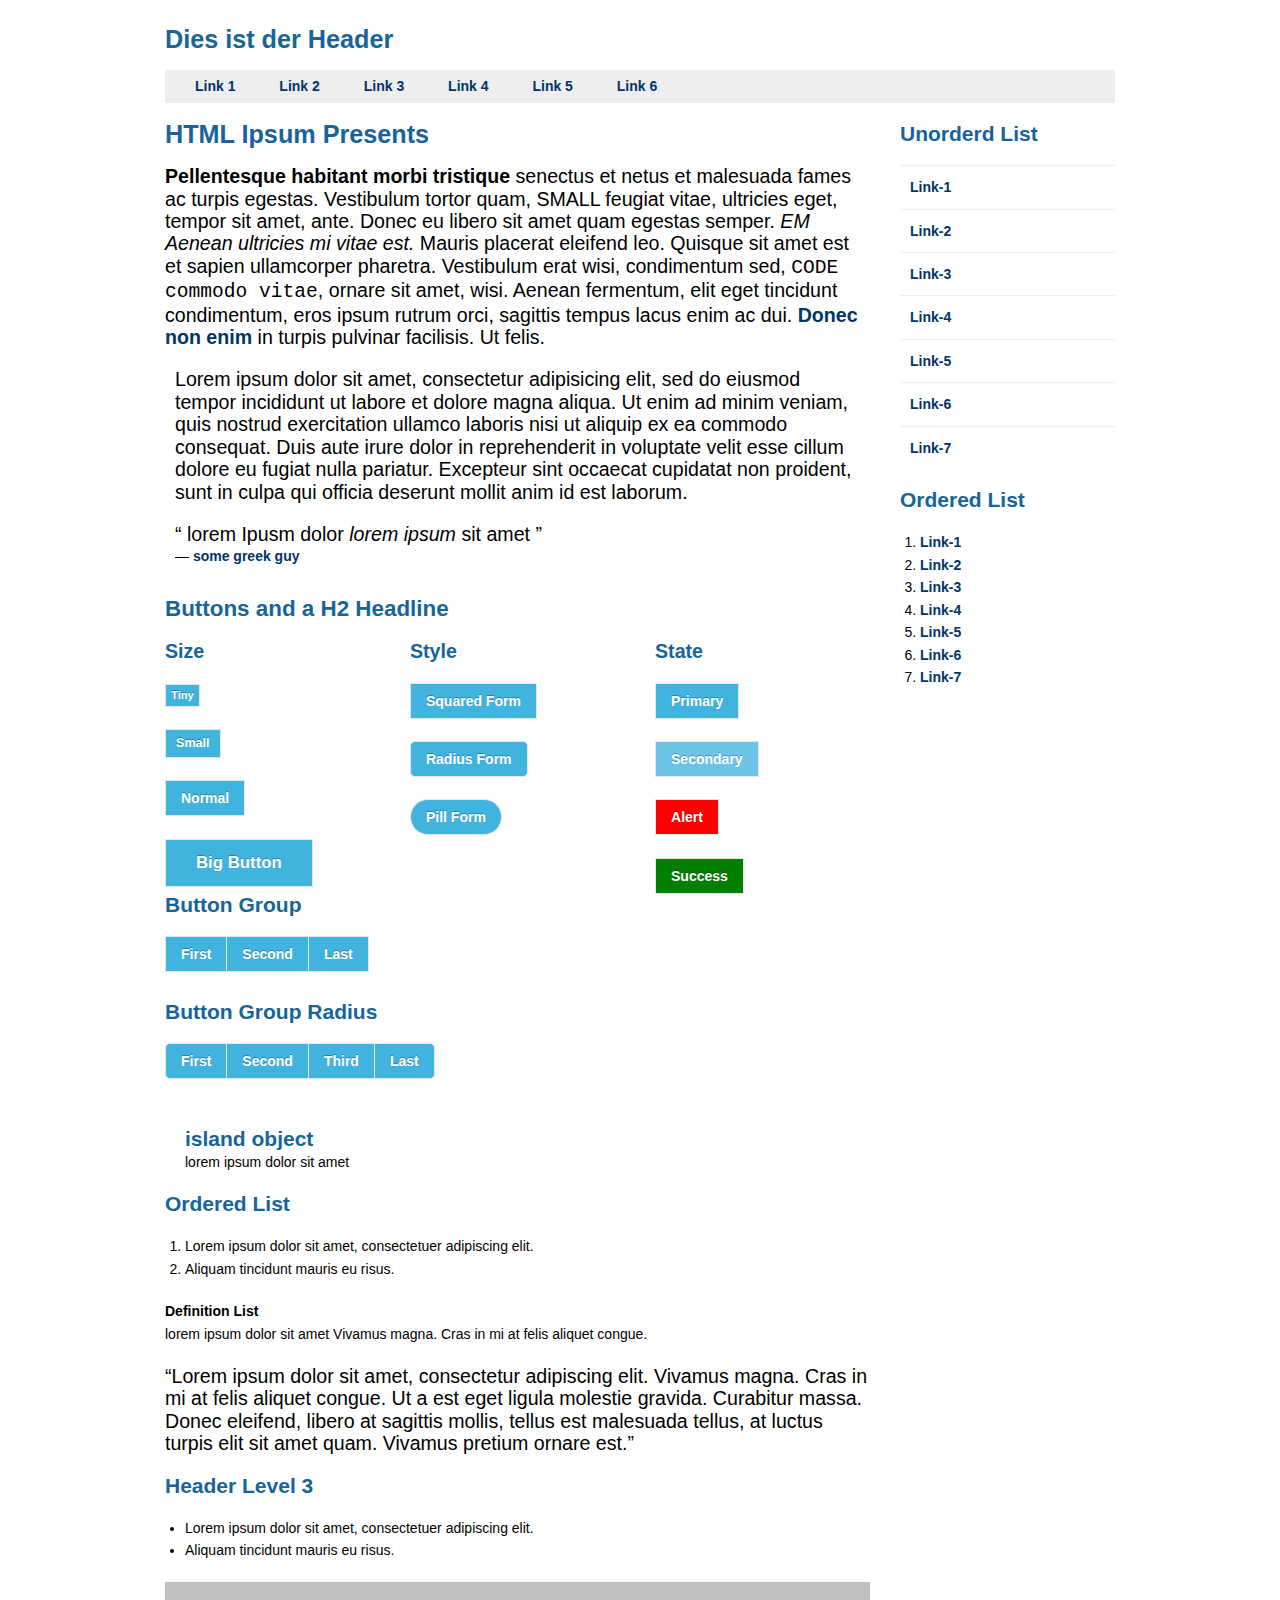
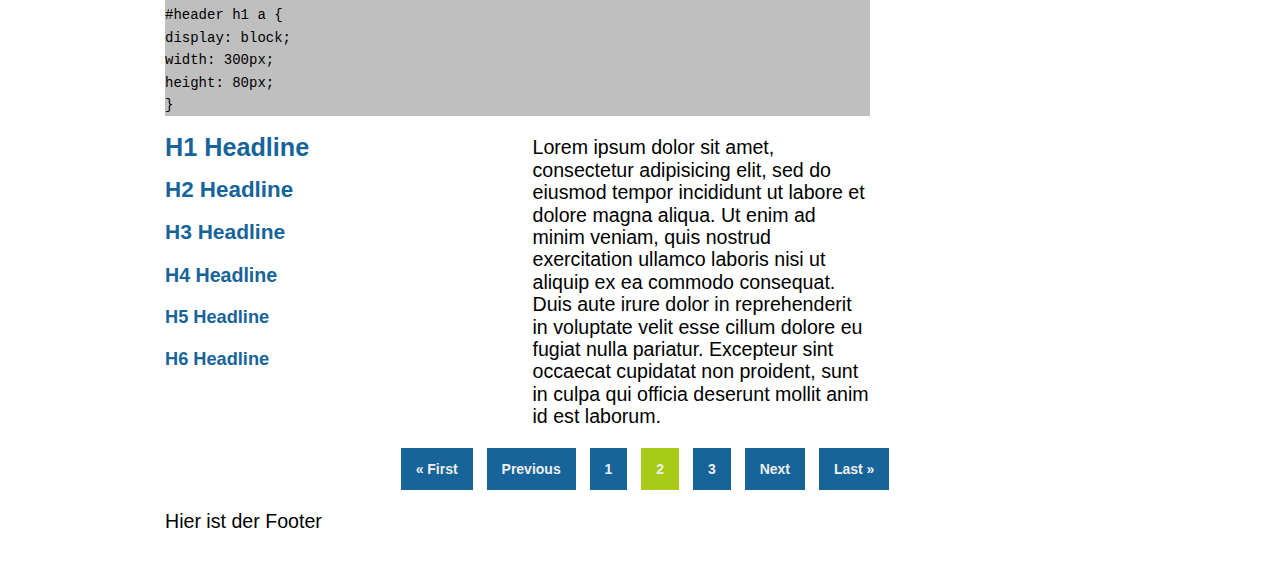
==== commit ac62ae5c: "small changes" ====
--- a/index.html
+++ b/index.html
@@ -28,7 +28,7 @@
 </head>
     <body>
 
-        <div class="row">
+        <div class="row wrapper">
             <header class="twelve columns">
                 <h1>Dies ist der Header</h1>
             </header>
--- a/css/style.css
+++ b/css/style.css
@@ -252,13 +252,13 @@
   -ms-interpolation-mode: bicubic; }
 
 ::-moz-selection {
-  background: #fcd700;
-  color: #fff;
+  background: #40b3df;
+  color: white;
   text-shadow: none; }
 
 ::selection {
-  background: #fcd700;
-  color: #fff;
+  background: #40b3df;
+  color: white;
   text-shadow: none; }
 
 a:link {
@@ -294,7 +294,7 @@
   position: relative; }
 
 .row {
-  width: 90em;
+  width: 70em;
   max-width: 100%;
   margin: 0 auto; }
   .row .one {
@@ -392,25 +392,25 @@
 h5, .epsilon,
 h6, .zeta {
   font-family: inherit;
-  color: #013440; }
+  color: #17649a; }
 
 h1, .alpha {
-  font-size: 2.6em; }
+  font-size: 1.8em; }
 
 h2, .beta {
-  font-size: 2.4em; }
+  font-size: 1.6em; }
 
 h3, .gamma {
-  font-size: 2.2em; }
+  font-size: 1.5em; }
 
 h4, .delta {
-  font-size: 2em; }
+  font-size: 1.4em; }
 
 h5, .epsilon {
-  font-size: 1.8em; }
+  font-size: 1.3em; }
 
 h6, .zeta {
-  font-size: 1.8em; }
+  font-size: 1.3em; }
 
 p {
   font-size: 1.4em; }
@@ -428,8 +428,8 @@
     outline: none; }
 
 .button {
-  font-size: 1.4em;
-  background: #0099cc;
+  font-size: 1em;
+  background: #40b3df;
   border-bottom: 1px solid #bfbfbf;
   border: 1px solid #e6e6e6;
   color: white;
@@ -443,27 +443,27 @@
   .button:hover, .button:active, .button:visited {
     text-decoration: none; }
   .button:hover {
-    background: #004d66; }
+    background: #1b7a9e; }
   .tiny.button {
     padding: 5px 5px;
-    font-size: 1em; }
+    font-size: 0.8em; }
   .small.button {
     padding: 7px 10px;
-    font-size: 1.2em; }
+    font-size: 0.9em; }
   .medium.button {
     padding: 10px 15px;
-    font-size: 1.4em; }
+    font-size: 1em; }
   .big.button {
     padding: 15px 30px;
-    font-size: 1.8em; }
+    font-size: 1.2em; }
   .primary.button {
-    background: #0099cc; }
+    background: #40b3df; }
     .primary.button:hover, .primary.button:active, .primary.button:focus {
-      background: #0086b3; }
+      background: #2aaadb; }
   .secondary.button {
-    background: deepskyblue; }
+    background: #6cc4e6; }
     .secondary.button:hover, .secondary.button:active, .secondary.button:focus {
-      background: #00ace6; }
+      background: #56bce3; }
   .success.button {
     background: green; }
     .success.button:hover, .success.button:active, .success.button:focus {
@@ -514,7 +514,7 @@
 
 .vertical-navigation > li {
   display: block;
-  border-top: 1px solid #e6e6e6;
+  border-top: 1px solid #eeeeee;
   padding: 10px;
   margin-left: 0; }
 
@@ -553,11 +553,11 @@
   content: " »"; }
 
 .pagination > li {
-  background: #002635; }
+  background: #17649a; }
   .pagination > li.current, .pagination > li:hover {
-    background: #ab1a25; }
+    background: #a8cb17; }
   .pagination > li > a {
-    color: #d97925; }
+    color: #eeeeee; }
 
 /* mod */
 .mod {
@@ -615,4 +615,26 @@
 .my-module > :last-child {
   margin-bottom: 0; }
 
+body {
+  -webkit-transform: all .3s ease-in-out;
+  -moz-transform: all .3s ease-in-out;
+  -ms-transform: all .3s ease-in-out;
+  -o-transform: all .3s ease-in-out;
+  transform: all .3s ease-in-out; }
+
+.wrapper {
+  margin: 2em auto; }
+
 /* Media Queries for various screen sizes */
+@media screen and (min-width: 61em) {
+  body {
+    font-size: 140%; } }
+@media screen and (max-width: 60em) {
+  body {
+    font-size: 130%; } }
+@media screen and (max-width: 48em) {
+  body {
+    font-size: 115%; } }
+@media screen and (max-width: 32em) {
+  body {
+    font-size: 100%; } }
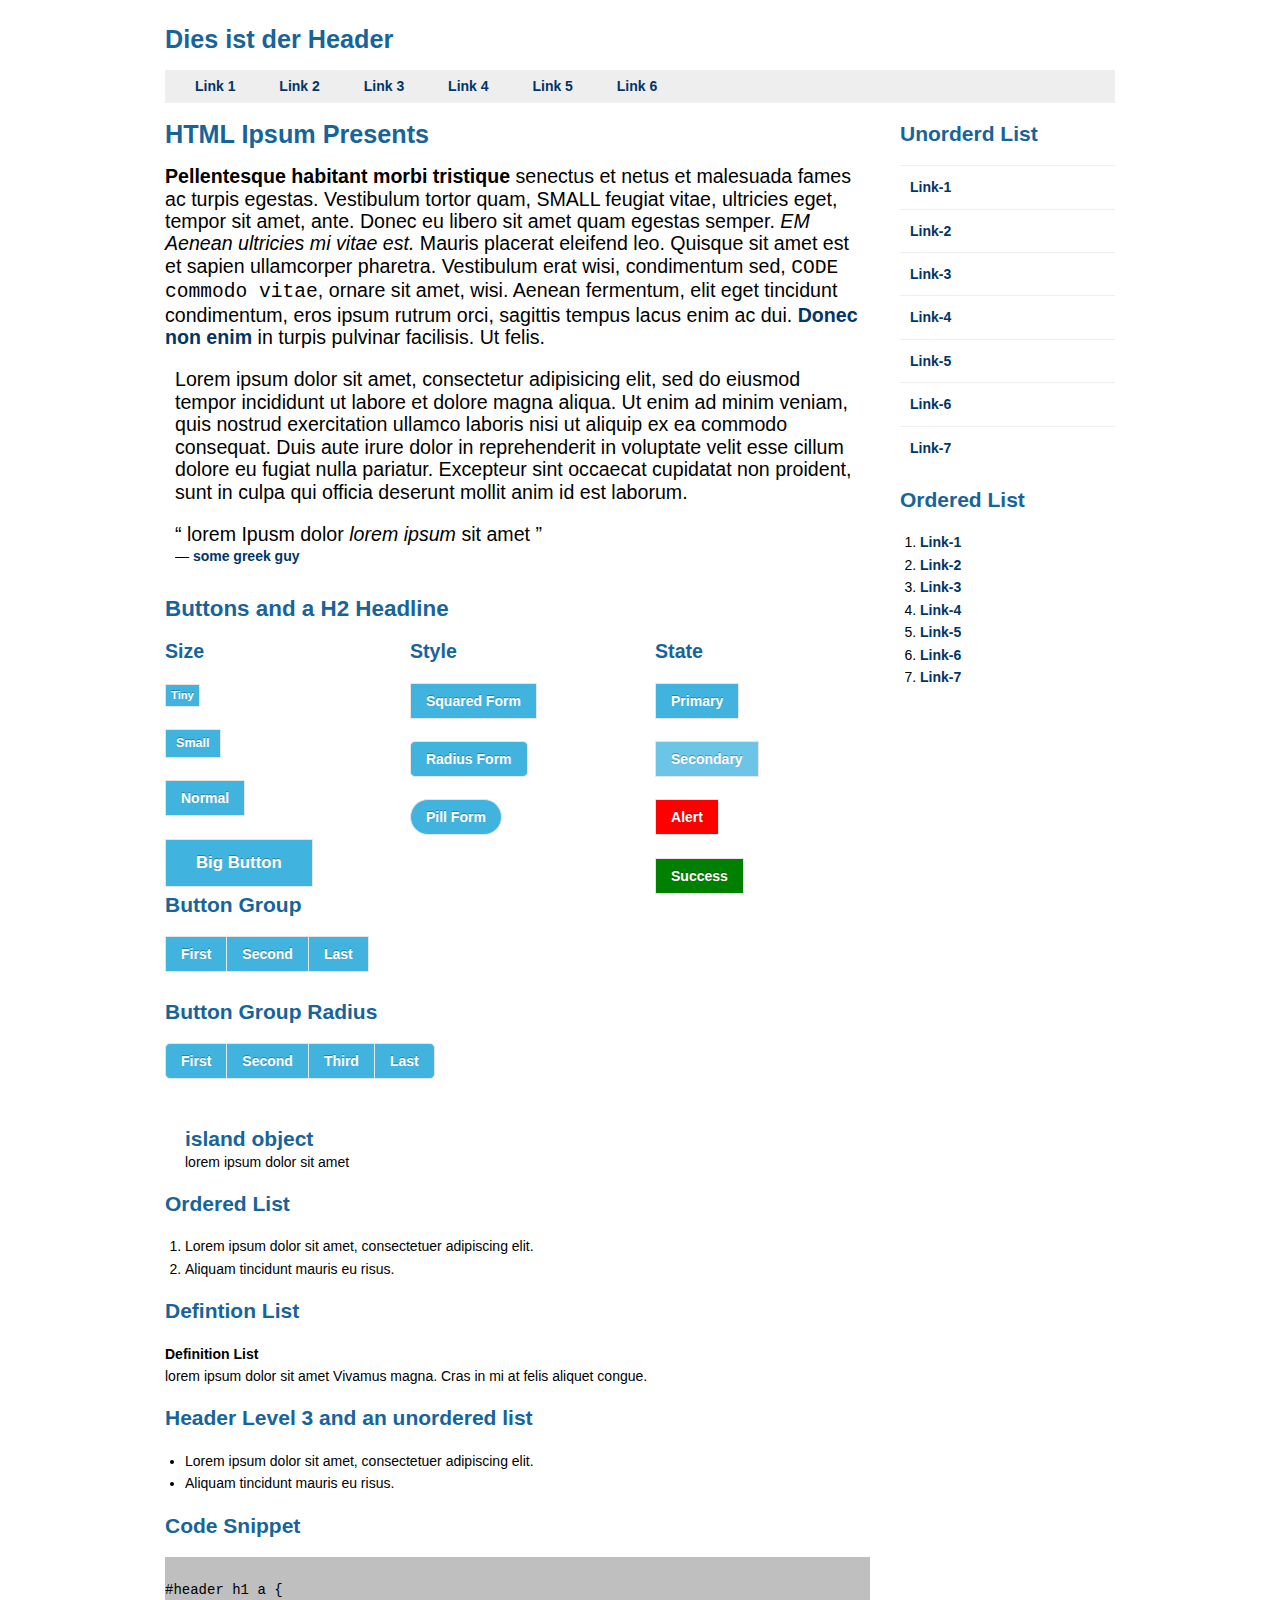
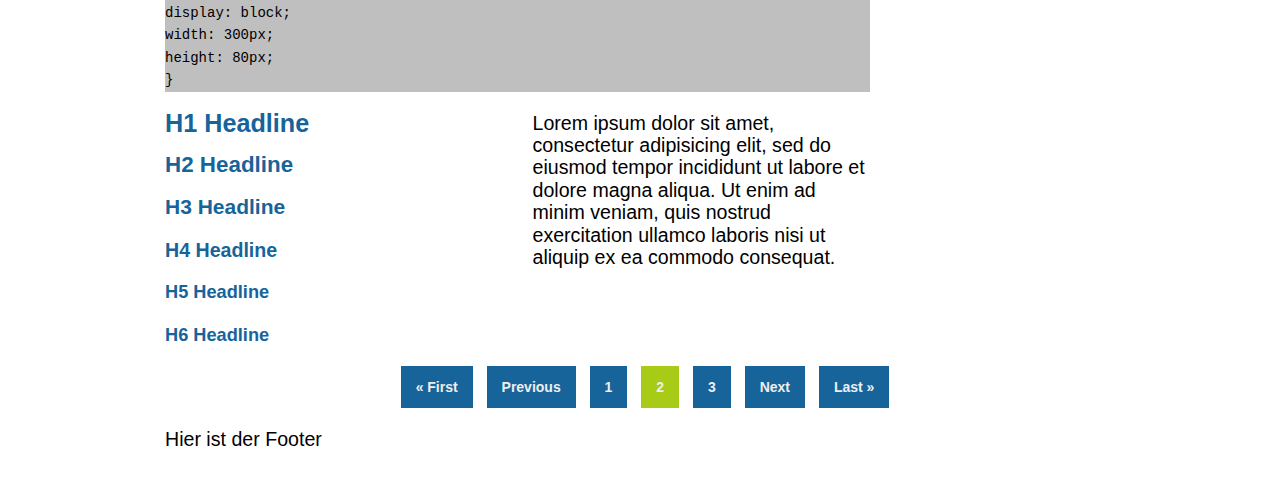
==== commit 41f6356f: "fixes, docu comments, top-bar navigation" ====
--- a/index.html
+++ b/index.html
@@ -126,20 +126,20 @@
                    <li>Aliquam tincidunt mauris eu risus.</li>
                 </ol>
 
+                <h3>Defintion List</h3>
                 <dl>
                     <dt>Definition List</dt>
                     <dd>lorem ipsum dolor sit amet Vivamus magna. Cras in mi at felis aliquet congue. </dd>
                 </dl>
 
-                <blockquote><p>Lorem ipsum dolor sit amet, consectetur adipiscing elit. Vivamus magna. Cras in mi at felis aliquet congue. Ut a est eget ligula molestie gravida. Curabitur massa. Donec eleifend, libero at sagittis mollis, tellus est malesuada tellus, at luctus turpis elit sit amet quam. Vivamus pretium ornare est.</p></blockquote>
-
-                <h3>Header Level 3</h3>
+                <h3>Header Level 3 and an unordered list</h3>
 
                 <ul>
                    <li>Lorem ipsum dolor sit amet, consectetuer adipiscing elit.</li>
                    <li>Aliquam tincidunt mauris eu risus.</li>
                 </ul>
 
+                <h3>Code Snippet</h3>
                 <pre><code>
 #header h1 a {
     display: block;
@@ -164,9 +164,7 @@
                             Lorem ipsum dolor sit amet, consectetur adipisicing elit, sed do eiusmod
                             tempor incididunt ut labore et dolore magna aliqua. Ut enim ad minim veniam,
                             quis nostrud exercitation ullamco laboris nisi ut aliquip ex ea commodo
-                            consequat. Duis aute irure dolor in reprehenderit in voluptate velit esse
-                            cillum dolore eu fugiat nulla pariatur. Excepteur sint occaecat cupidatat non
-                            proident, sunt in culpa qui officia deserunt mollit anim id est laborum.
+                            consequat.
                         </p>
                     </div>
                 </div>
